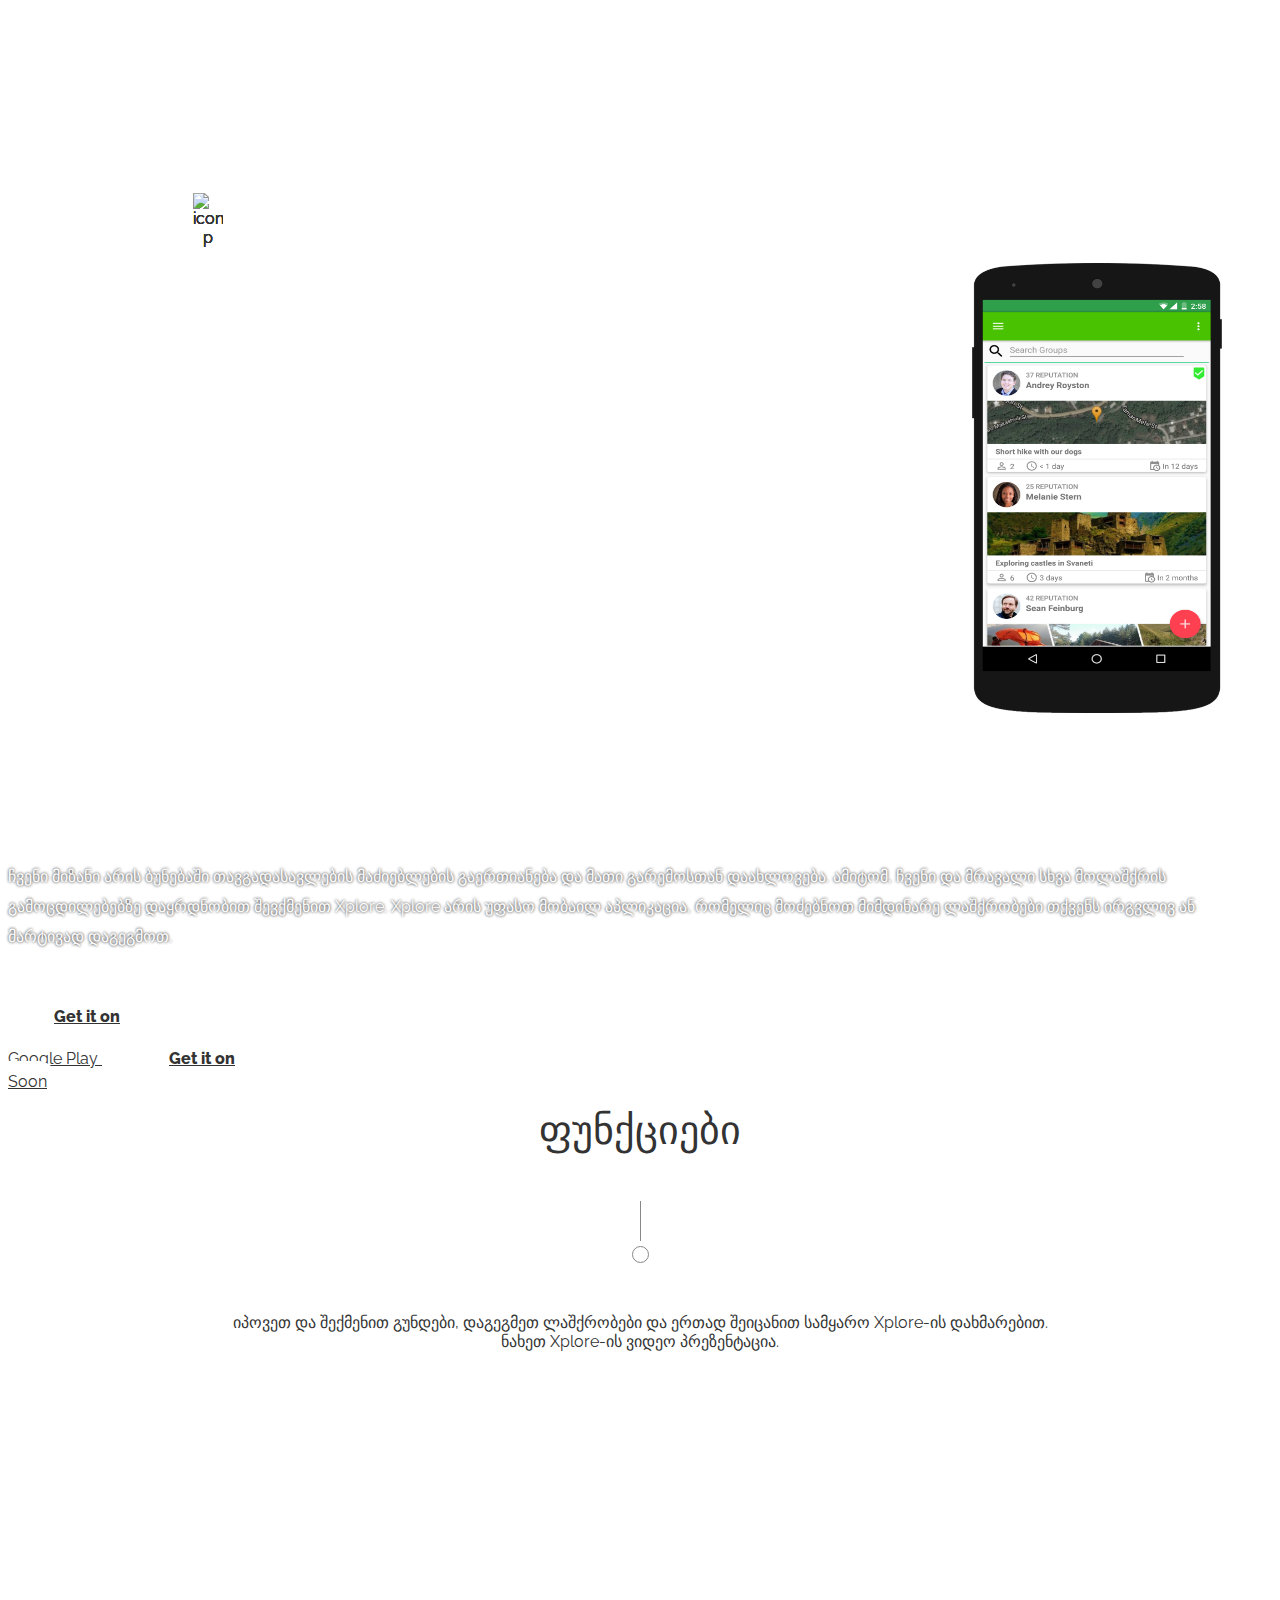
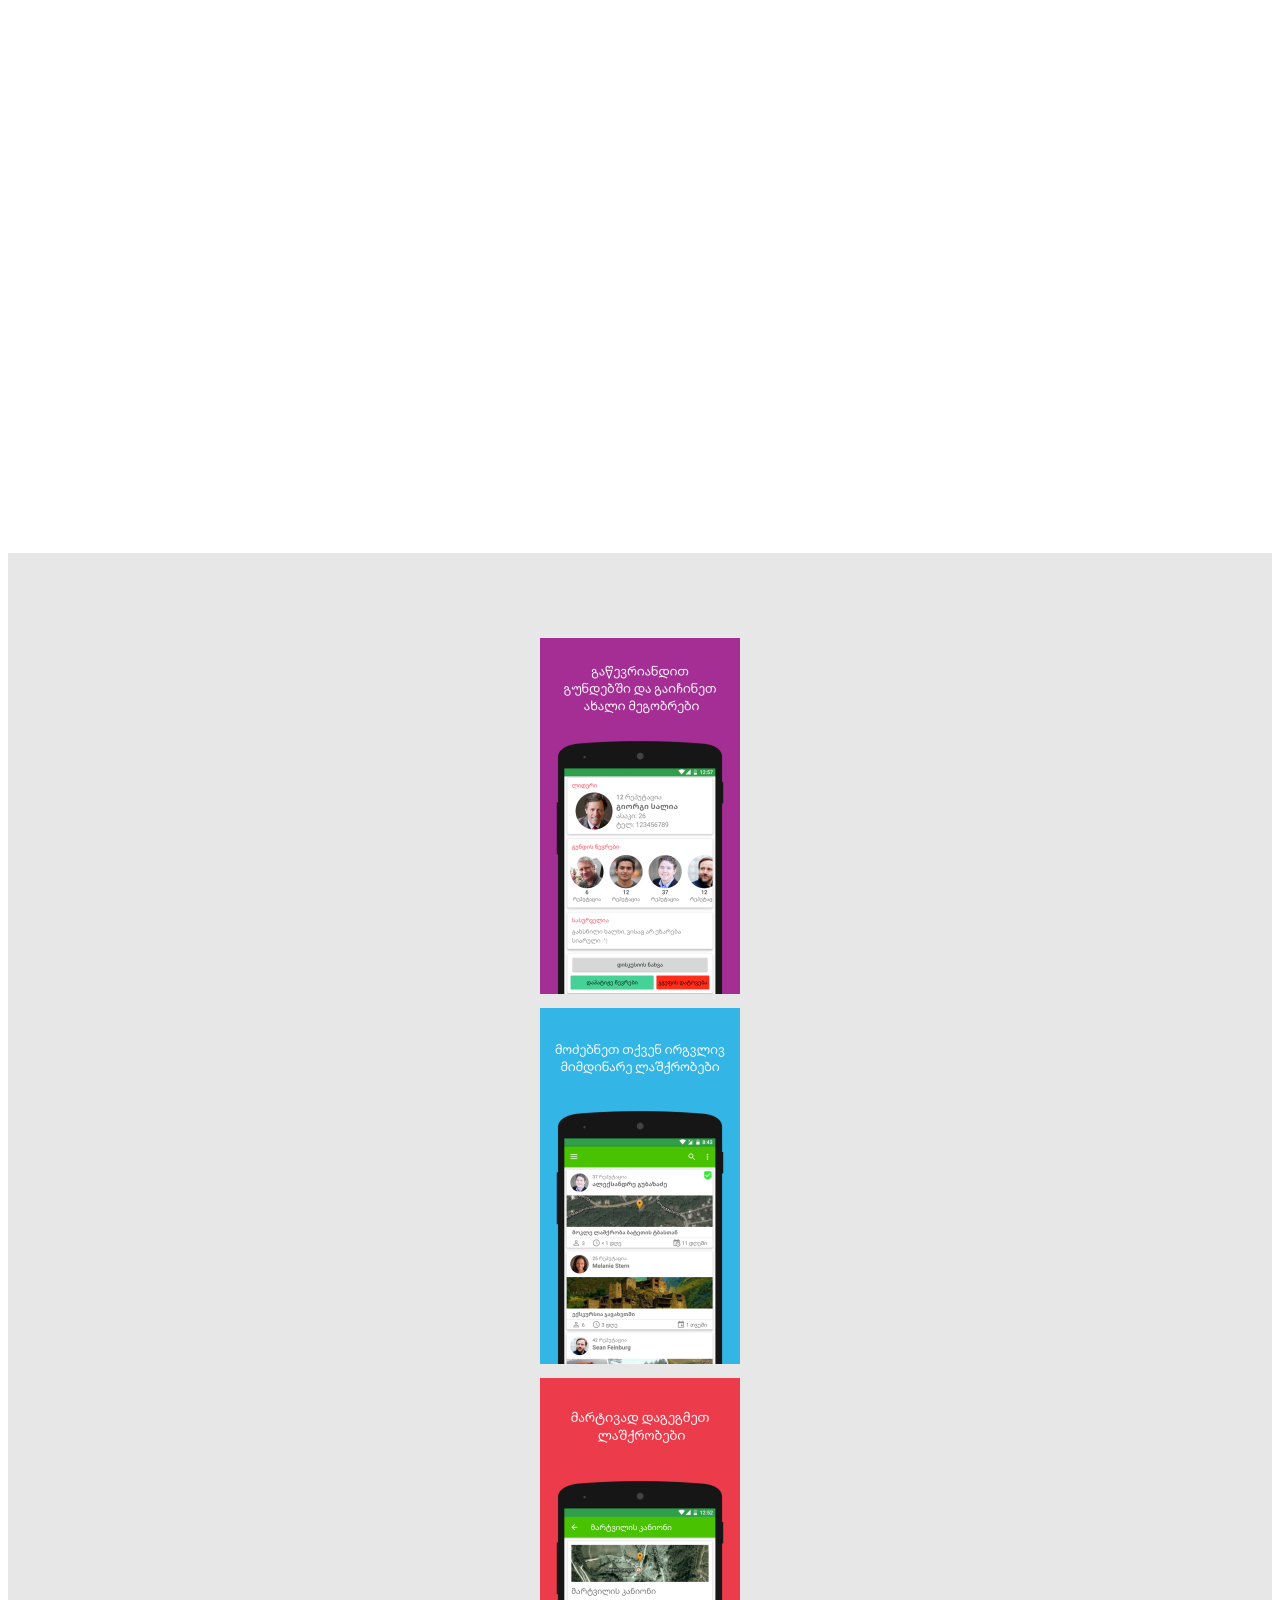
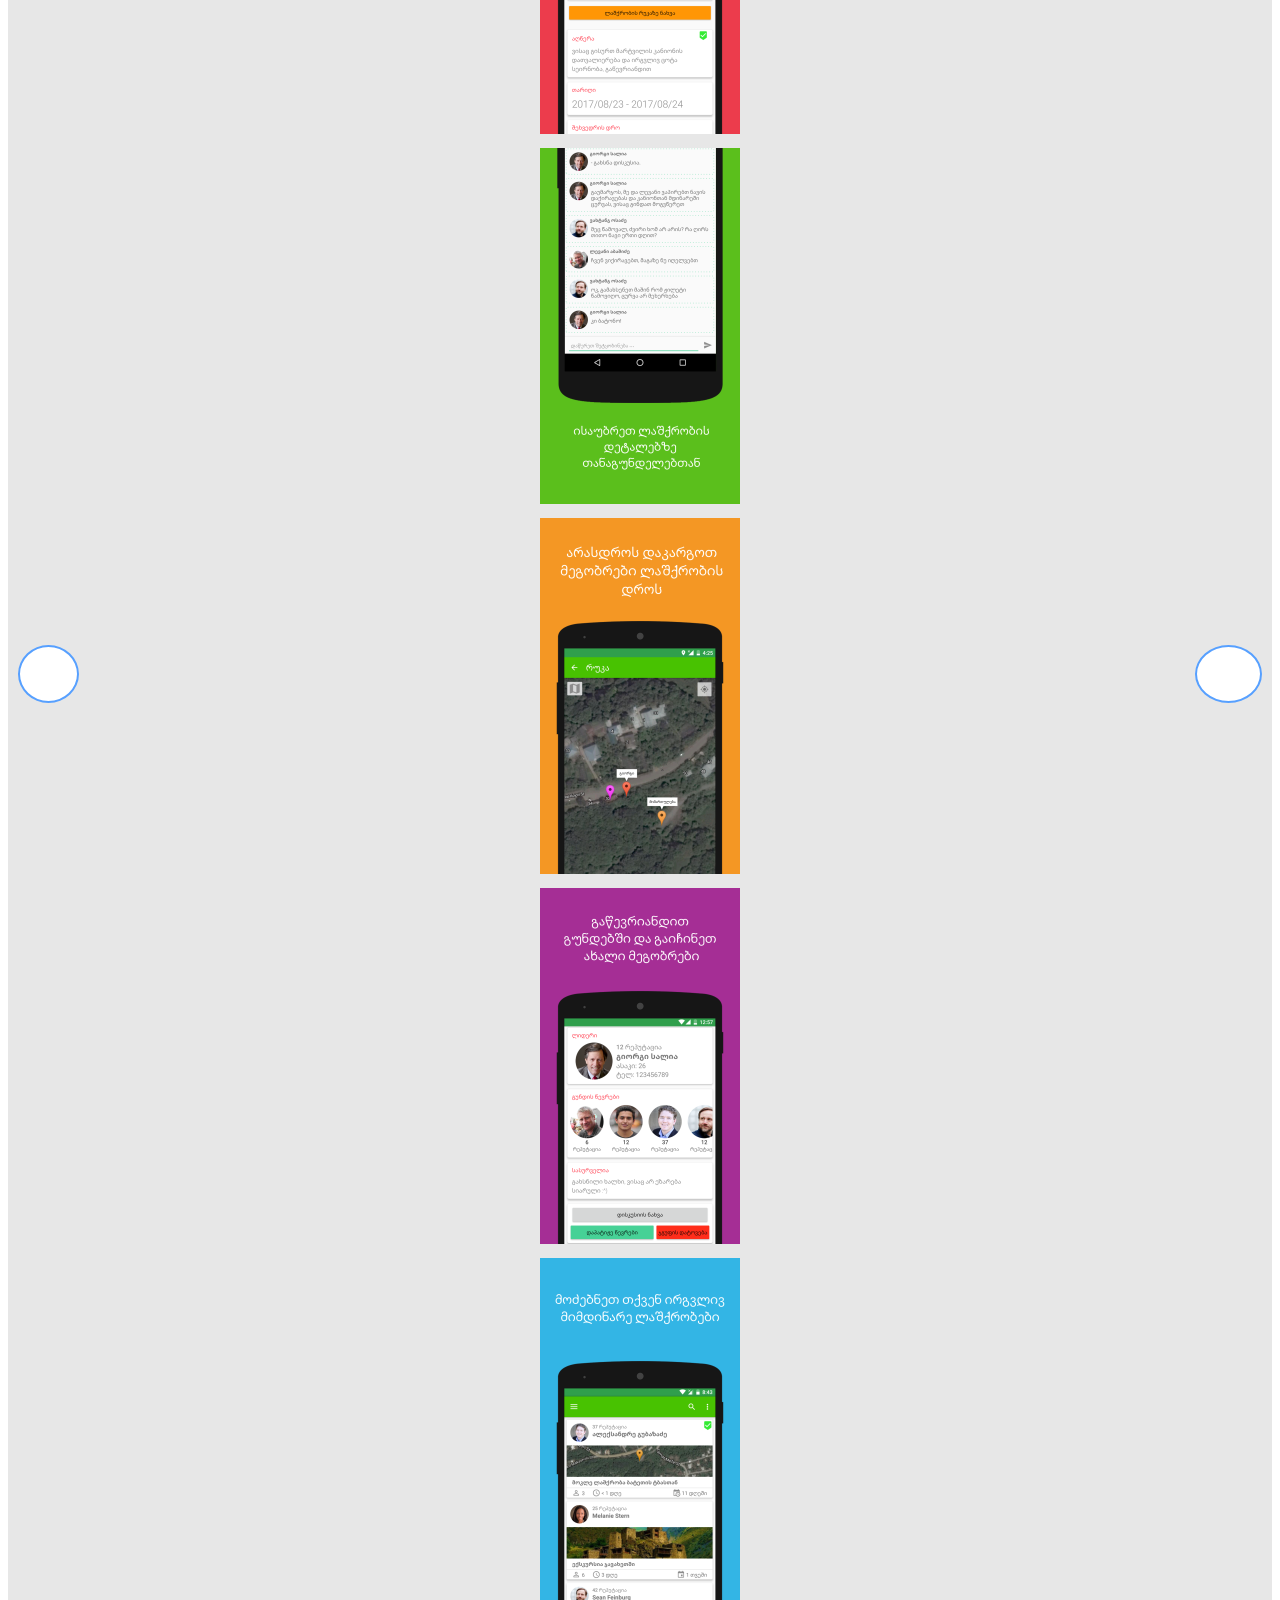
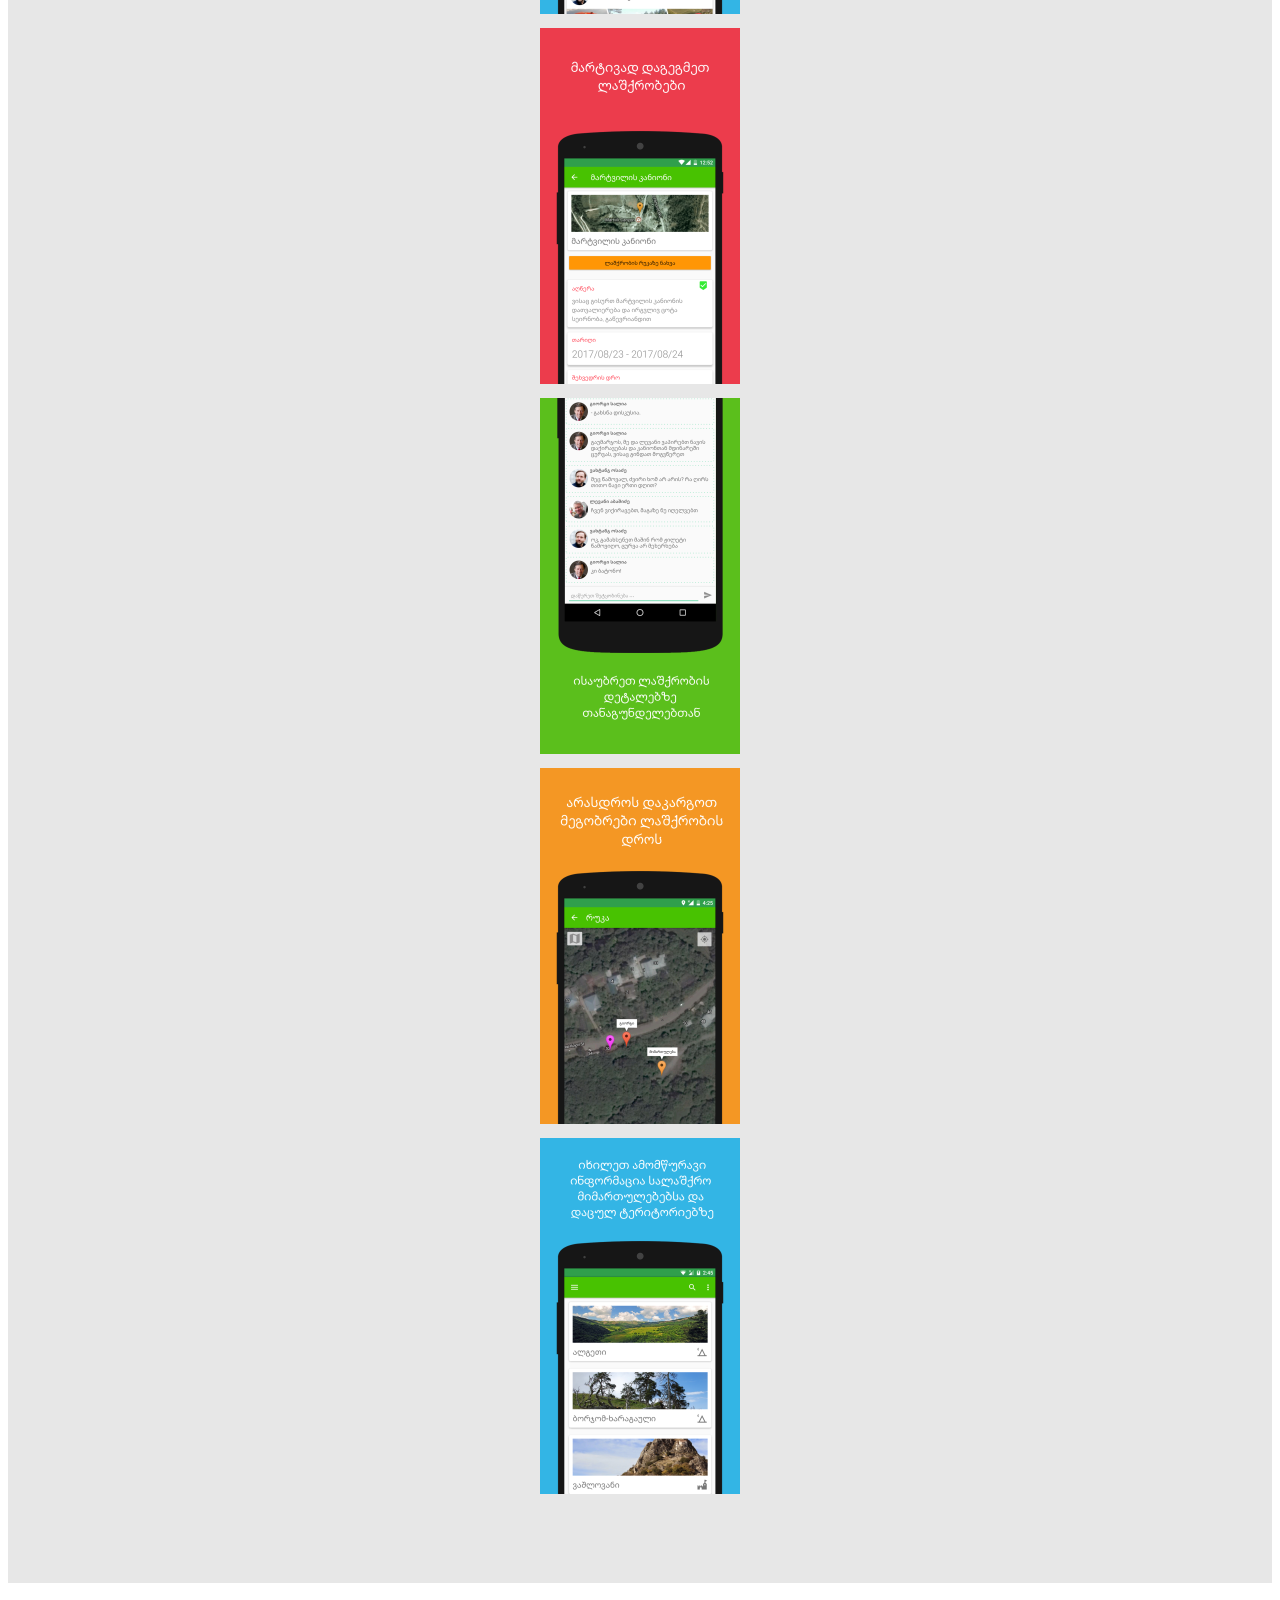
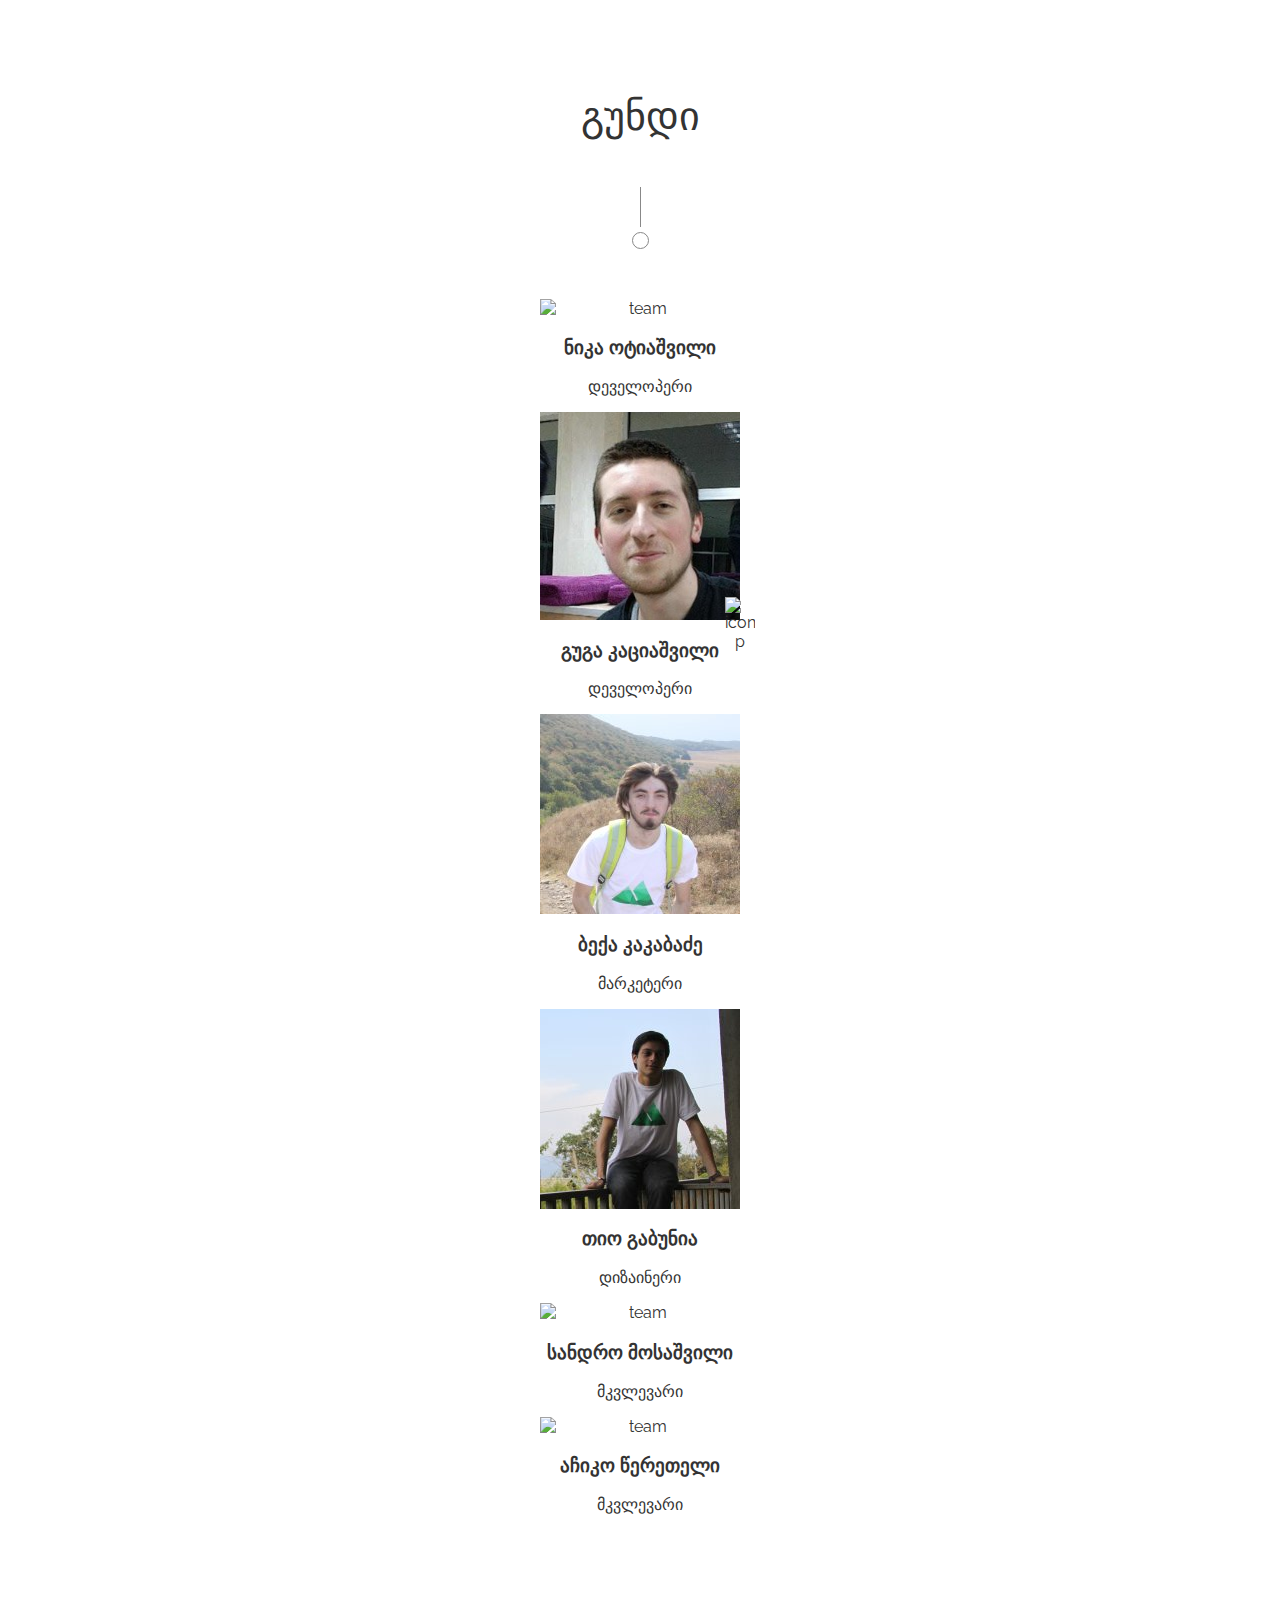
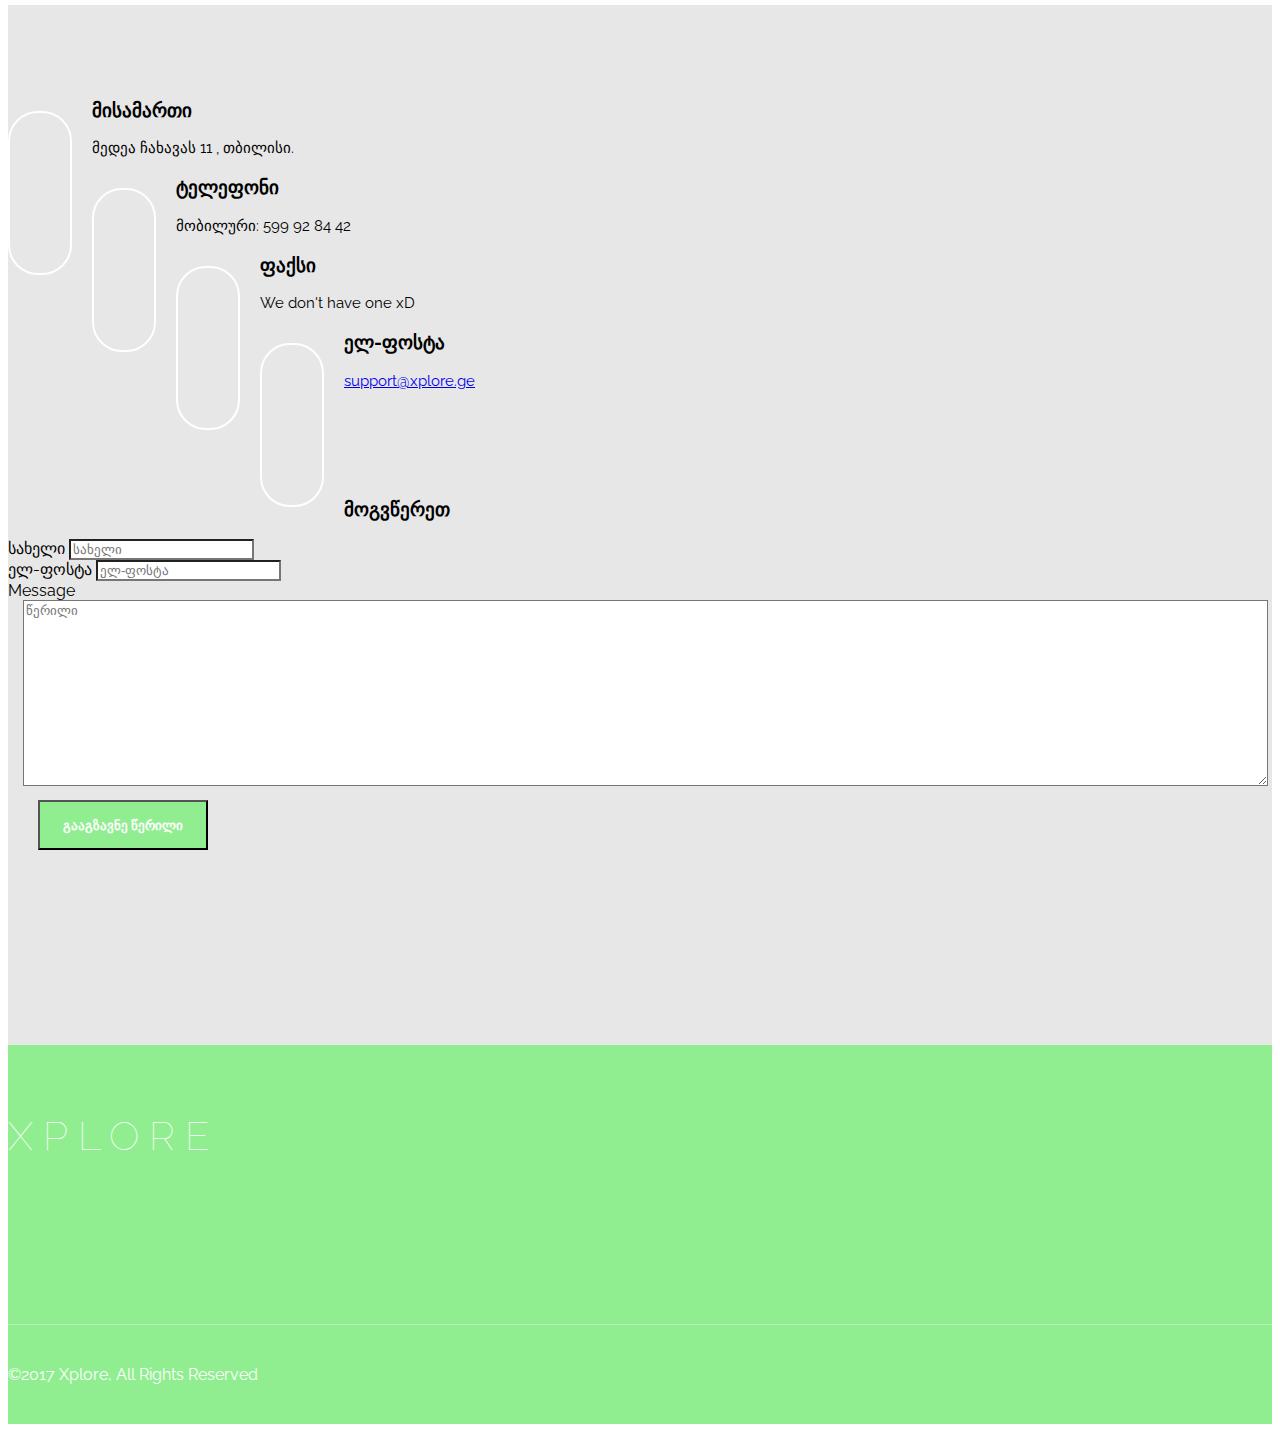
==== index.html @ ec7fdcf7 "basic mail works" ====
<!DOCTYPE html>
<html lang="en">
<head>

    <meta charset="utf-8">
    <meta http-equiv="X-UA-Compatible" content="IE=edge">
    <meta name="viewport" content="width=device-width, initial-scale=1">

    <title>Xplore - Plan Hikes, Find Hikers</title>


    <link rel="stylesheet" href="css/bootstrap.min.css">
    <link rel="stylesheet" href="css/font-awesome.min.css">
    <link rel="stylesheet" href="css/owl.carousel.css">
    <link rel="stylesheet" href="css/owl.theme.css">
    <link rel="stylesheet" href="css/nivo-lightbox/nivo-lightbox.css">
    <link rel="stylesheet" href="css/nivo-lightbox/nivo-lightbox-theme.css">
    <link rel="stylesheet" href="css/animate.css">
    <link rel="stylesheet" href="css/style.css">


    <script src="js/modernizr.custom.js"></script>

</head>

<body>

    <a href="#header" id="back-to-top" class="top"><i class="fa fa-chevron-up"></i></a>
    <!-- HHHHHHHHHHHHHHHHHH        Preloader          HHHHHHHHHHHHHHHH -->
    <!-- <div id="preloader"></div> -->
    <!-- HHHHHHHHHHHHHHHHHH        Header          HHHHHHHHHHHHHHHH -->
    <section id="header" class="header">
        <div class="top-bar">
            <div class="container">
                <div class="navigation" id="navigation-scroll">
                        <div class="row">
                            <div class="col-md-11 col-xs-10">
                                <a href="index.html"><span id="logo"><strong class="strong">X</strong>PLORE</span></a>
                            </div>
                            <div class="col-md-1 col-xs-2">
                                <p class="nav-button">
                                    <button id="trigger-overlay" type="button">
                                    <i class="fa fa-bars"></i>
                                    </button>
                                </p>
                            </div>
                        </div><!-- /.row -->
                    </div><!-- /.navigation -->
                </div><!--/.container-->
            </div><!--/.top-bar-->

        <div class="container">
            <div class="starting">
                <div class="row">
                    <div class="col-md-6">
                      <img src="img/mobile.png" style="height: 450px;
                                                       width:250px;
                                                       float:right;margin-right: 50px;"
                                                        alt="XPLORE" class="wow flipInY animated animated">
                    </div>
                    <div class="col-md-6">
                        <div class="banner-text">
                            <h2 class="animation-box wow bounceIn animated"><strong class="strong">მოლაშქრეების ერთმანეთსა და ბუნებასთან დაკავშირება</h2>
                            <p style="text-shadow: 0 0 3px #000;">
                              ჩვენი მიზანი არის ბუნებაში თავგადასავლების მაძიებლების გაერთიანება და მათი გარემოსთან დაახლოვება. ამიტომ, ჩვენი და მრავალი სხვა მოლაშქრის გამოცდილებებზე დაყრდნობით შევქმენით Xplore.
                              Xplore არის უფასო მობაილ აპლიკაცია, რომელიც მოძებნოთ მიმდინარე ლაშქრობები თქვენს ირგვლივ ან მარტივად დაგეგმოთ.                            </p>
                            <a href="https://play.google.com/store/apps/details?id=com.xplore" class="btn btn-download wow animated fadeInLeft">
                            <i class="fa fa-android pull-left"></i>
                            <strong>Get it on</strong>
                            <br/>Google Play </a>
                            <a href="#" class="btn btn-download wow animated fadeInRight">
                            <i class="fa fa-apple pull-left"></i>
                            <strong>Get it on</strong>
                            <br/>Soon </a>
                        </div> <!-- /.banner-text -->
                    </div>
                </div>
            </div>
            <!-- /.starting -->
        </div>
        <!-- /.container -->
    </section>
    <!-- /#header -->

    <!-- HHHHHHHHHHHHHHHHHH        Video          HHHHHHHHHHHHHHHH -->
    <div id="video" class="wrapper">
        <div class="container">
            <h2 class="animation-box wow bounceIn animated">ფუნქციები</h2>
            <div class="virticle-line"></div>
            <div class="circle"></div>
            <p>
              იპოვეთ და შექმენით გუნდები, დაგეგმეთ ლაშქრობები და ერთად შეიცანით სამყარო Xplore-ის დახმარებით. <br/>
              ნახეთ Xplore-ის ვიდეო პრეზენტაცია.
            </p>
            <div style="position:relative;height:0;padding-bottom:56.25%">
              <iframe src="https://www.youtube.com/embed/X6eBVv6Cx3M?ecver=2"
                width="640"
                height="360"
                frameborder="0"
                style="position:absolute;width:100%;height:100%;left:0" allowfullscreen>
              </iframe>
            </div>
            <!-- <img src="img/feature.png" alt="feature" class="video img-responsive animation-box wow animated bounceInDown"> -->

        </div> <!-- /.container -->
    </div> <!-- /#video -->

    <!-- HHHHHHHHHHHHHHHHHH      Screenshots    HHHHHHHHHHHHHHHH -->

    <section id="gallery" class="wrapper">
        <div class="container">
            <h2 class="animation-box wow bounceIn animated"> სლაიდშოუ </h2>
            <div class="virticle-line"></div>
            <div class="circle"></div>
            <div class="row">
                <div class="col-xs-12">
                    <div id="screenshots" class="owl-carousel owl-theme">
                      <a href="img/1.png" class="item wow flipInY animated animated" data-lightbox-gallery="screenshots">
                        <img src="img/1.png" class="img_res wow animated zoomIn" alt="">
                      </a>
                      <a href="img/2.png" class="item wow flipInY animated animated" data-lightbox-gallery="screenshots">
                        <img src="img/2.png" class="img_res wow animated zoomIn" alt="">
                      </a>
                      <a href="img/3.png" class="item wow flipInY animated animated" data-lightbox-gallery="screenshots">
                        <img src="img/3.png" class="img_res wow animated zoomIn" alt="">
                      </a>
                      <a href="img/4.png" class="item wow flipInY animated animated" data-lightbox-gallery="screenshots">
                        <img src="img/4.png" class="img_res wow animated zoomIn" alt="">
                      </a>
                      <a href="img/5.png" class="item wow flipInY animated animated" data-lightbox-gallery="screenshots">
                        <img src="img/5.png" class="img_res wow animated zoomIn" alt="">
                      </a>
                      <a href="img/1.png" class="item wow flipInY animated animated" data-lightbox-gallery="screenshots">
                        <img src="img/1.png" class="img_res wow animated zoomIn" alt="">
                      </a>
                      <a href="img/2.png" class="item wow flipInY animated animated" data-lightbox-gallery="screenshots">
                        <img src="img/2.png" class="img_res wow animated zoomIn" alt="">
                      </a>
                      <a href="img/3.png" class="item wow flipInY animated animated" data-lightbox-gallery="screenshots">
                        <img src="img/3.png" class="img_res wow animated zoomIn" alt="">
                      </a>
                      <a href="img/4.png" class="item wow flipInY animated animated" data-lightbox-gallery="screenshots">
                        <img src="img/4.png" class="img_res wow animated zoomIn" alt="">
                      </a>
                      <a href="img/5.png" class="item wow flipInY animated animated" data-lightbox-gallery="screenshots">
                        <img src="img/5.png" class="img_res wow animated zoomIn" alt="">
                      </a>
                      <a href="img/6.png" class="item wow flipInY animated animated" data-lightbox-gallery="screenshots">
                        <img src="img/6.png" class="img_res wow animated zoomIn" alt="">
                      </a>
                    </div>
                     <div class="customNavigation row">
                      <a class="btn prev gallery-nav wow animated bounceInLeft"><i class="fa fa-chevron-left"></i></a>
                      <a class="btn next gallery-nav wow animated bounceInRight"><i class="fa fa-chevron-right"></i></a>
                    </div>
                </div>
            </div>
        </div>
    </section>


    <!-- HHHHHHHHHHHHHHHHHH      Development Team      HHHHHHHHHHHHHHHH -->
    <div id="team" class="wrapper">
     <div class="container-fluid">
         <h2 class="animation-box wow bounceIn animated">გუნდი</h2>
         <div class="virticle-line"></div>
         <div class="circle"></div>
         <div class="row">
                <!-- Nika -->
                <div class="col-md-2 col-sm-4 col-md-offset-3 wow animated fadeInLeft animated" style="visibility: visible; animation-name: fadeInLeft;">
                    <img src="img/nika.jpg" alt="team">
                    <img src="img/icon-p.png" alt="icon-p" class="icon-p">
                    <h3>ნიკა ოტიაშვილი</h3>
                    <p>დეველოპერი</p>
                </div>
                <!-- Guga -->
                <div class="col-md-2 col-sm-4 animation-box wow bounceIn animated animated" style="visibility: visible; animation-name: bounceIn;">
                    <img src="img/guga.jpg" alt="team">
                    <img src="img/icon-p.png" alt="icon-p" class="icon-p">
                    <h3>გუგა კაციაშვილი</h3>
                    <p>დეველოპერი</p>
                </div>
                <!-- Beka -->
                <div class="col-md-2 col-sm-4 wow animated fadeInRight animated" style="visibility: visible; animation-name: fadeInRight;">
                    <img src="img/beka.jpg" alt="team">
                    <img src="img/icon-p.png" alt="icon-p" class="icon-p">
                    <h3>ბექა კაკაბაძე</h3>
                    <p>მარკეტერი</p>
                </div>
           </div> <!-- end of 1 st row -->
                <!-- Tio -->
           <div class="row centered">
                <div class="col-md-2 col-sm-4 wow animated fadeInRight animated" style="visibility: visible; animation-name: fadeInRight;">
                    <img src="img/tio.jpg" alt="team">
                    <img src="img/icon-p.png" alt="icon-p" class="icon-p">
                    <h3>თიო გაბუნია</h3>
                    <p>დიზაინერი</p>
                </div>
                <!-- Sandro -->
                <div class="col-md-2 col-sm-4 wow animated fadeInRight animated" style="visibility: visible; animation-name: fadeInRight;">
                    <img src="img/sandro.jpg" alt="team">
                    <img src="img/icon-p.png" alt="icon-p" class="icon-p">
                    <h3>სანდრო მოსაშვილი</h3>
                    <p> მკვლევარი</p>
                </div>
                <!-- Achiko -->
                <div class="col-md-2 col-sm-4 wow animated fadeInRight animated" style="visibility: visible; animation-name: fadeInRight;">
                    <img src="img/achiko.jpg" alt="team">
                    <img src="img/icon-p.png" alt="icon-p" class="icon-p">
                    <h3>აჩიკო წერეთელი </h3>
                    <p>მკვლევარი</p>
                </div>
              </div> <!-- end of 2nd row-->
                <!-- end of team memebers -->
            </div>
      </div>
    </div>


    <!-- HHHHHHHHHHHHHHHHHH        Contact Us          HHHHHHHHHHHHHHHH -->
    <section id="contact" class="wrapper">
        <div  class="container">
            <div class="row">
                <div class="col-md-3 contact-item col-sm-6 col-xs-12 wow animated fadeInLeft">
                    <i class="fa fa-map-marker"></i>
                    <h3>მისამართი</h3>
                    <p class="contact">
                      მედეა ჩახავას 11 , თბილისი.
                    </p>
                </div>
                <div class="col-md-3 contact-item col-sm-6 col-xs-12 wow animated fadeInLeft">
                    <i class="fa fa-phone"></i>
                    <h3>ტელეფონი</h3>
                    <p class="contact">
                        მობილური: 599 92 84 42
                    </p>
                </div>
                <div class="col-md-3 contact-item col-sm-6 col-xs-12 wow animated fadeInRight">
                    <i class="fa fa-print"></i>
                    <h3>ფაქსი</h3>
                    <p class="contact">
                        We don't have one xD
                    </p>
                </div>
                <div class="col-md-3 contact-item col-sm-6 col-xs-12 wow animated fadeInRight">
                    <i class="fa fa-envelope"></i>
                    <h3>ელ-ფოსტა</h3>
                    <p class="contact">
                        <a href="mailto:xplore@support.ge">support@xplore.ge</a> <br>
                    </p>
                </div>
            </div> <!-- /.row -->
            <form class="row form wrapper">
                <h3>მოგვწერეთ</h3>
                <div class="col-sm-4 col-xs-12 form-group">
                    <label class="sr-only">სახელი</label>
                    <input name="name" class="form-control" type="text" placeholder="სახელი">
                </div> <!-- /.form-group -->
                <div class="col-sm-4 col-xs-12 form-group">
                    <label class="sr-only">ელ-ფოსტა</label>
                    <input name="email" class="form-control" type="email" placeholder="ელ-ფოსტა">
                </div> <!-- /.form-group -->
                <!-- <div class="col-sm-4 col-xs-12 form-group">
                    <label class="sr-only">Website</label>
                    <input name="website" class="form-control" type="text" placeholder="Your website">
                </div> -->
                <div class="row">
                    <div class="col-md-12 col-xs-12 form-group">
                        <label class="sr-only">Message</label>
                        <textarea class="message form-control" placeholder="წერილი"></textarea>
                    </div> <!-- /.form-group -->
                    <input class="btn btn-sub" onclick="window.open('mailto:xplore@support.ge');" type="submit" value="გააგზავნე წერილი">
                </div>
            </form> <!-- /.row -->
        </div> <!-- /.container -->
    </section> <!-- /#contact -->

    <!-- HHHHHHHHHHHHHHHHHH        Footer          HHHHHHHHHHHHHHHH -->

    <section id="footer" class="wrapper">
        <div class="container text-center">
            <div class="footer-logo">
                <h1 class="text-center animation-box wow bounceIn animated">xplore</h1>
            </div>
            <ul class="social-icons text-center">
                <li class="wow animated fadeInLeft facebook"><a href="#"><i class="fa fa-facebook"></i></a></li>
                <li class="wow animated fadeInRight twitter"><a href="#"><i class="fa fa-twitter"></i></a>
                <li class="wow animated fadeInLeft linkedin"><a href="#"><i class="fa fa-linkedin"></i></a></li>
                <li class="wow animated fadeInRight googleplus"><a href="#"><i class="fa fa-google-plus"></i></a></li>
                <li class="wow animated fadeInLeft github"><a href="#"><i class="fa fa-github"></i></a>
            </ul>

            <div class="copyright">
                <div>©2017 Xplore, All Rights Reserved</div>
            </div>
        </div><!-- container -->
    </section>


    <!-- HHHHHHHHHHHHHHHHHH        Open/Close          HHHHHHHHHHHHHHHH -->
    <div class="overlay overlay-hugeinc">
        <button type="button" class="overlay-close">Close</button>
        <nav>
        <ul>
            <li class="hideit"><a href="#header">მთავარი</a></li>
            <li class="hideit"><a href="#video">ფუნქციები</a></li>
            <li class="hideit"><a href="#team">გუნდი</a></li>
            <li class="hideit"><a href="#contact">კონტაქტი</a></li>
        </ul>
        </nav>
    </div>
    <script src="js/jquery-1.11.2.min.js"></script>
    <script src="js/wow.min.js"></script>
    <script src="js/owl-carousel.js"></script>
    <script src="js/nivo-lightbox.min.js"></script>
    <script src="js/smoothscroll.js"></script>
    <!--<script src="js/jquery.ajaxchimp.min.js"></script>-->
    <script src="js/bootstrap.min.js"></script>
    <script src="js/classie.js"></script>
    <script src="js/script.js"></script>
    <script>
        new WOW().init();
    </script>
    <script>
        $(document).ready(function(){
            $(".hideit").click(function(){
                $(".overlay").hide();
            });
            $("#trigger-overlay").click(function(){
                $(".overlay").show();
            });
        });
    </script>
    <script>
        $(document).ready(function(){

          var kawa = $('.top-bar');
          var back = $('#back-to-top');
          function scroll() {
             if ($(window).scrollTop() > 700) {
                kawa.addClass('fixed');
                back.addClass('show-top');

             } else {
                kawa.removeClass('fixed');
                back.removeClass('show-top');
             }
          }

          document.onscroll = scroll;
        });
    </script>
    <!--HHHHHHHHHHHH        Smooth Scrooling     HHHHHHHHHHHHHHHH-->
    <script>
        $(function() {
          $('a[href*=#]:not([href=#])').click(function() {
            if (location.pathname.replace(/^\//,'') == this.pathname.replace(/^\//,'') && location.hostname == this.hostname) {
              var target = $(this.hash);
              target = target.length ? target : $('[name=' + this.hash.slice(1) +']');
              if (target.length) {
                $('html,body').animate({
                  scrollTop: target.offset().top
                }, 1000);
                return false;
              }
            }
          });
        });
    </script>
</body>
</html>
---- css/style.css ----
/*HHHHHHHHHHHHHHHHHHHHHHHHHHHHHHHHHHHHHHH
HH				Imports
HHHHHHHHHHHHHHHHHHHHHHHHHHHHHHHHHHHHHHH*/
@import url(https://fonts.googleapis.com/css?family=Raleway:400,100,300,500,700);


/*HHHHHHHHHHHHHHHHHHHHHHHHHHHHHHHHHHHHHHH
HH				Global
HHHHHHHHHHHHHHHHHHHHHHHHHHHHHHHHHHHHHHH*/
body{
	font-family: Raleway;
    position: relative;
}
.top{
    display: none;
    background: rgb(81, 255, 182);
    color: #fff;
    padding: 5px 10px;
    font-size: 22px;
    position: fixed;
    bottom: 45px;
    right: 35px;
}
.show-top{
    display: block;
    z-index: 99;
    transition: 2s;
}
.top:hover{
    background: rgb(87, 160, 255);
}
h1{
	font-weight: 100;
	font-size: 40px;
	text-transform: uppercase;
	color: #fff;
	letter-spacing: 10px;
}
 h2{
	font-weight: 100;
	font-size: 40px;
	text-transform: uppercase;
	color: #fff;
}
ul{
    list-style: none;
}
#trigger-overlay:hover, a:focus, a:hover {
	color: inherit;
	text-decoration: none;
    transition: .8s;
}
p{
	font-size: 16px;
}
.wrapper{
	padding: 75px 0px;
}

.virticle-line{
    height: 40px;
    width: 1px;
    background: #888;
    margin: 15px auto 5px;
}
.circle{
    height: 15px;
    width: 15px;
    border: 1px solid #888;
    border-radius: 100%;
    margin: 0px auto 50px;
}

/*HHHHHHHHHHHHHHHHHHHHHHHHHHHHHHHH
HH 		Overlay style
HHHHHHHHHHHHHHHHHHHHHHHHHHHHHHHH*/
.overlay {
	position: fixed;
	width: 100%;
	height: 100%;
	top: 0;
	left: 0;
    z-index: 9999;
	background: linear-gradient(50deg, rgb(81, 255, 182), rgb(0, 128, 1));
}
.overlay .overlay-close {
    width: 50px;
    height: 50px;
    position: absolute;
    right: 110px;
    top: 85px;
	overflow: hidden;
	border: none;
	background: url(../img/cross.png) no-repeat center center;
	text-indent: 200%;
	color: transparent;
	outline: none;
	z-index: 100;
}
.overlay nav {
	text-align: center;
	position: relative;
	top: 50%;
	height: 60%;
	font-size: 54px;
	-webkit-transform: translateY(-50%);
	transform: translateY(-50%);
}
.overlay ul {
	list-style: none;
	padding: 0;
	margin: 0 auto;
	display: inline-block;
	height: 100%;
	position: relative;
}
.overlay ul li {
	display: block;
	height: 20%;
	height: calc(100% / 5);
	min-height: 54px;
}
.overlay ul li a {
	font-weight: 300;
	display: block;
	color: #fff;
	-webkit-transition: color 0.2s;
	transition: color 0.2s;
}
.overlay ul li a:hover,
.overlay ul li a:focus {
	color: #e3fcb1;
}
.overlay-hugeinc {
	opacity: 0;
	visibility: hidden;
	-webkit-transition: opacity 0.5s, visibility 0s 0.5s;
	transition: opacity 0.5s, visibility 0s 0.5s;
}
.overlay-hugeinc.open {
	opacity: 1;
	visibility: visible;
	-webkit-transition: opacity 0.5s;
	transition: opacity 0.5s;
}
.overlay-hugeinc nav {
	-webkit-perspective: 1200px;
	perspective: 1200px;
}
.overlay-hugeinc nav ul {
	opacity: 0.4;
	-webkit-transform: translateY(-25%) rotateX(35deg);
	transform: translateY(-25%) rotateX(35deg);
	-webkit-transition: -webkit-transform 0.5s, opacity 0.5s;
	transition: transform 0.5s, opacity 0.5s;
}
.overlay-hugeinc.open nav ul {
	opacity: 1;
	-webkit-transform: rotateX(0deg);
	transform: rotateX(0deg);
}
.overlay-hugeinc.close nav ul {
	-webkit-transform: translateY(25%) rotateX(-35deg);
	transform: translateY(25%) rotateX(-35deg);
}

/*HHHHHHHHHHHHHHHHHHHHHHHHHHHHHHHHHHHHHHH
HH              Preloader
HHHHHHHHHHHHHHHHHHHHHHHHHHHHHHHHHHHHHHH*/
#preloader {
    position:fixed;
    left:0;
    top:0;
    z-index:99999999999;
    width:100%;
    height:100%;
    overflow:visible;
    background: #fff url('../img/Intersection.gif') no-repeat center center;
    background-size: 100px 100px;
    }

/*HHHHHHHHHHHHHHHHHHHHHHHHHHHHHHHHHHHHHHH
HH				Header
HHHHHHHHHHHHHHHHHHHHHHHHHHHHHHHHHHHHHHH*/
.header{
	height: 100vh;
	background: url('../img/bg_xplore.png');
	background-size: cover;
  padding: 45px 0px;
}
#logo {
	font-size: 80px;
	letter-spacing: 10px;
	font-weight: 100;
	color: white;
	display: inline-block;
	padding: 0px;
    float: left;
}
a#logo:hover{
	text-decoration: none;
}
.strong{
	font-weight: 400;
}
.header img{
	width: 100%;
}
.top-bar{
    width: 100%;
}
.fixed {
    background: lightgreen;
    top: 0;
    z-index: 99;
    transition: 1s;
}
.fixed #logo{
    font-size: 60px;
}
.fixed .nav-button{
    margin: 15px 0px;
}
.nav-button{
	max-width: 600px;
	margin: 35px 0px;
}
.nav-button button{
	border: none;
	outline: none;
	display: inline-block;
	color: #fff;
	border-radius: 0px;
	cursor: pointer;
	background-color: transparent;
	float: right;
	font-size: 42px;
	/*border: 1px solid white;*/
	padding: 0px 12px;
}
.nav-button button:hover{
	color: rgb(87, 160, 255);
	background-color: white;
}
.navbar-white {
      background-color: #fff !important;
      transition: background 0.5s ease-out;
      box-shadow: 0px 0px 10px #39c;
}
.starting img{
	margin-top: 110px;
}
.banner-text{
    margin-top: 100px;
}
.starting p{
	padding: 20px 0px;
	color: #fff;
	line-height: 30px;
}
.btn.btn-download {
    padding: 10px;
    background: white;
    border-radius: 50px;
    width: 180px;
    text-align: left;
    color: #333333;
    border: 1px solid white;
    margin-right: 10px;
}
.btn.btn-download:hover{
    color: #fff;
    background-color: transparent;
}

.btn.btn-download i {
    width: 20px;
    font-size: 36px;
    margin-left: 10px;
    margin-right: 25px;
}

.btn.btn-download strong {
    font-weight: 800;
}
/*HHHHHHHHHHHHHHHHHHHHHHHHHHHHHHHHHHHHHHH
HH              Video
HHHHHHHHHHHHHHHHHHHHHHHHHHHHHHHHHHHHHHH*/
#video{
    text-align: center;
    color: #333;
}
#video h2{
    color: #333;
}
#video p{
    margin-top: 40px;
}
.video{
    margin: 0 auto;
}
/*HHHHHHHHHHHHHHHHHHHHHHHHHHHHHHHHHHHHHHH
HH              Bigfeature
HHHHHHHHHHHHHHHHHHHHHHHHHHHHHHHHHHHHHHH*/
#bigfeatures li i{
    color: #999;
    font-size: 24px;
    text-align: center;
    height: 50px;
    width: 50px;
    border: 1px solid #999;
    border-radius: 100%;
    padding-top: 12px;
}
.item-list-right li {
    padding:0 70px 20px 0;
    position:relative;
    text-align:right;
}
.item-list-right li i {
    font-size:32px;
    position:absolute;
    right:0;
    top:0;
}
.item-list-left li {
    padding:0 0px 20px 60px;
    position:relative;
    text-align:left;
}
.item-list-left li i {
    font-size:32px;
    position:absolute;
    left:0;
    top:0;
}
.item-list-right h3,.item-list-left h3 {
    margin:0 0 25px 0;
    font-weight:300;
}
.item-list-left.item-list-big li {
    padding:0 0px 20px 70px;
}
.item-list-big li i {
    font-size:48px;
}
.item-list-right li:last-child,.item-list-left li:last-child {
    padding-bottom:0;
}
#bigfeatures .screen {
    width: 400px;
    max-width:110%;
    height:auto;
}
#bigfeatures i {
    color:#41A1E1;
}
@media (max-width:1200px) and (min-width:767px) {
    #bigfeatures i {
        display:none;
    }
    .item-list-right.item-list-big li,.item-list-left.item-list-big li {
        padding:0 0px 40px 0px;
    }
}
@media (max-width:992px) and (min-width:767px) {
    .item-list-right.item-list-big li,.item-list-left.item-list-big li {
        font-size:14px;
    }
    .item-list-right h3,.item-list-left h3 {
        font-size:22px;
    }
    .item-list-right li:last-child,.item-list-left li:last-child {
        padding-bottom:0;
    }
}
@media all and (max-width:767px) {
    .item-list-right li i {
        right:auto;
        left:0;
    }
    .item-list-left li:last-child {
        margin-bottom:60px;
    }
}
.animation-box {
    display:inline-block;
    position:relative;
}
@-webkit-keyframes highlight-left {
    0% {
        opacity:0;
        top:100%;
        -webkit-transform:scale(0);
    }
    70% {
        opacity:1;
        -webkit-transform:scale(1);
    }
    100% {
        opacity:0;
        top:0;
        -webkit-transform:scale(0);
    }
}
@keyframes highlight-left {
    0% {
        opacity:0;
        top:100%;
        transform:scale(0);
    }
    70% {
        opacity:1;
        transform:scale(1);
    }
    100% {
        opacity:0;
        top:0;
        transform:scale(0);
    }
}
.highlight-left {
    position:absolute;
    animation:highlight-left 2s ease-in 0s infinite;
    -webkit-animation:highlight-left 2s ease-in 0s infinite;
    left:-5px;
    margin-top:-100px;
}
@-webkit-keyframes highlight-right {
    0% {
        opacity:0;
        top:0;
        -webkit-transform:scale(0)
    }
    70% {
        opacity:1;
        -webkit-transform:scale(1)
    }
    100% {
        opacity:0;
        top:100%;
        -webkit-transform:scale(0)
    }
}
@keyframes highlight-right {
    0% {
        opacity:0;
        top:0;
        transform:scale(0)
    }
    70% {
        opacity:1;
        transform:scale(1)
    }
    100% {
        opacity:0;
        top:100%;
        transform:scale(0)
    }
}
.highlight-right {
    position:absolute;
    animation:highlight-right 2s ease-in 0s infinite;
    -webkit-animation:highlight-right 2s ease-in 0s infinite;
    right:-5px;
    margin-top: -100px;
}

/*HHHHHHHHHHHHHHHHHHHHHHHHHHHHHHHHHHHHHHHHHHHHHHHH
HH              Speciality
HHHHHHHHHHHHHHHHHHHHHHHHHHHHHHHHHHHHHHHHHHHHHHHH*/
#speciality{
    background: #eee;
    text-align: center;
    color: #333;
}
#speciality h2{
    color: #333;
}
#speciality h3{
    text-transform: uppercase;
}
.special-icon{
    color: #888;
    border: 1px solid #888;
    border-radius: 100%;
    width: 50px;
    height: 50px;
    padding-top: 15px;
    display: inline-block;
    margin: 15px 0px;
}
#speciality .container .row .col-sm-4:nth-child(2){
    border-right: 1px solid #888;
    border-left: 1px solid #888;

}
/*HHHHHHHHHHHHHHHHHHHHHHHHHHHHHHHHHHHHHHHHHHHHHHHH
HH              Features
HHHHHHHHHHHHHHHHHHHHHHHHHHHHHHHHHHHHHHHHHHHHHHHH*/
.features-list{
    margin: 20px 10px;
}
.features-list-left{
    text-align: right;
    margin: 20px 10px;
}
.features-list ul.right li{
    padding: 10px 0px;
}
.features-list-left ul.left li{
    padding: 10px 0px;
    text-align: right;
}
.features-list ul.right{
    padding: 40px;
    margin-left: -40px;
}
.features-list-left ul.left{
    padding: 40px;
    margin-right: -40px;
}
.left-img{
    margin-right: -15px;
}
.right-img{
    margin-left: -15px;
}
/*HHHHHHHHHHHHHHHHHHHHHHHHHHHHHHHHHHHHHHHHHHHHHHHH
HH              Screenshots
HHHHHHHHHHHHHHHHHHHHHHHHHHHHHHHHHHHHHHHHHHHHHHHH*/
#gallery{
    background: #e7e7e7;
}
#gallery h2{
    display: none;
}
#gallery {
    position: relative;
}
#gallery .virticle-line, #gallery .circle{
    display: none;
}
#screenshots .item {
    padding:0px 0px;
    margin:10px;
    color:#FFF;
    -webkit-border-radius:3px;
    -moz-border-radius:3px;
    border-radius:3px;
    text-align:center;
    display:block;
}
.img_res{
    max-width: 200px;
}
.customNavigation {
    text-align:center;
}

.customNavigation a {
    -webkit-user-select:none;
    -khtml-user-select:none;
    -moz-user-select:none;
    -ms-user-select:none;
    user-select:none;
    -webkit-tap-highlight-color:rgba(0,0,0,0);
}
.gallery-nav {
    width: 42px;
    height: 42px;
    background: #fff;
    font-size: 28px;
    line-height: 0;
    border: 2px solid;
    border-radius: 100%;
    color: rgb(87, 160, 255);
    padding: 6px 9px;
}
.gallery-nav:hover,.gallery-nav:focus,.gallery-nav:active {
    color:#fff;
    background: rgb(87, 160, 255);
    border-color: rgb(87, 160, 255);
}
.customNavigation{
    top: 40%;
    position: absolute;
    display: block;
    width: 100%;
}
a.prev{
	float: left;
    margin-left: 10px;
    padding-left: 6px;
}
a.next{
	float: right;
    margin-right: 10px;
    padding-left: 12px;
}


/*HHHHHHHHHHHHHHHHHHHHHHHHHHHHHHHHHHHHHHHHHHHHHHHH
HH              Development Team
HHHHHHHHHHHHHHHHHHHHHHHHHHHHHHHHHHHHHHHHHHHHHHHH*/
#team{
    text-align: center;
    color: #333;
}
#team h2{
    color: #333;
}
#team img{
    width: 200px;
    margin-bottom: 20px;
    position: relative;
    display: block;
    margin: 0px auto;
}
.img-hover{
    display: none;
    width: 200px;
    height: 213px;
    position: absolute;
    margin: 0px auto;
}
#team .icon-m{
    position: absolute;
    width: 30px;
    right: 0px;
    bottom: 0px;
}
#team .icon-p{
    position: absolute;
    width: 30px;
    top: 185px;
    left: 185px;
}
#team .col-md-2:hover .img-hover{
    display: block;
    background: rgba(0, 0, 0, .7);
    top: 0;
    cursor: pointer;
    margin: 0px auto;
}
#team .col-md-2:hover .icon-m{
    display: block;
}
ul.social-icon{
    padding: 0px;
    margin-top: 95px;
}
ul.social-icon li{
    display: inline-block;
    margin: 5px;
}
ul.social-icon i {
    color:#333;
    background: #fff;
    border-radius:100%;
    display:block;
    width: 30px;
    height: 30px;
    padding: 8px;
}
ul.social-icon li a {
    display:block;
}
.social-icon ul li a i{
    color: white;
    border-color: white;
}
/*HHHHHHHHHHHHHHHHHHHHHHHHHHHHHHHHHHHHHHHHHHHHHH
HH 				Testimonial
HHHHHHHHHHHHHHHHHHHHHHHHHHHHHHHHHHHHHHHHHHHHHHH*/
#testimonial{
	background: linear-gradient(50deg, rgb(81, 255, 182), rgb(87, 160, 255));
    color: white;
    padding: 100px 0px;
    /*position: relative;*/
}
#testimonial h3{
    color: white;
}
#testimonial hr{
    border-color: white;
}
/*.item .test-img{
    width: 100px;
}*/
.owl-theme .owl-controls .owl-page span {
    border: 1px solid white;
    border-radius: 100%;
    height: 100px;
    width: 100px;
    border: 1px;
    padding: 0px;
    margin: 0px;
    background-color: #eee;
}
.owl-theme .owl-controls .owl-page{
    border-radius: 100%;
    border: 2px solid #fff;
    margin: 10px;
   /* position: absolute;
    top: -25px;*/
}
.owl-theme .owl-controls .owl-page span:hover{
    background-color: transparent;
}
.owl-theme .owl-controls .active span{
    background-color: transparent;
}
.owl-theme .owl-controls .owl-page:nth-child(1) {
    background: url(../img/test1.png) center ;
    background-size: 100px 100px;
}
.owl-theme .owl-controls .owl-page:nth-child(2) {
    background: url(../img/test2.png) center;
    background-size: 100px 100px;
}
.owl-theme .owl-controls .owl-page:nth-child(3) {
    background: url(../img/test3.png) center;
    background-size: 100px 100px;
}

/*HHHHHHHHHHHHHHHHHHHHHHHHHHHHHHHHHHHHHHHHHHHHHHHH
HH              Pricing table
HHHHHHHHHHHHHHHHHHHHHHHHHHHHHHHHHHHHHHHHHHHHHHHH*/

#pricing{
    position: relative;
    height: 100%;
    background: linear-gradient(50deg, rgb(81, 255, 182), rgb(87, 160, 255));
}
ul.pricing-table {
    display:block;
    width:100%;
}
ul.pricing-table:after {
    display:block;
    content:"";
    clear:both;
}
ul.pricing-table>li {
    display:block;
    position:relative;
    z-index:1;
    float:left;
    width:30.66666%;
    background:#fff;
    color:#444;
    margin:0 4% 0 0;
    padding:15px;
    text-align:center;
}
ul.pricing-table>li:last-child {
    margin-right:0;
}

ul.pricing-table .benefits-list{
    padding: 0px;
}
ul.pricing-table .stamp {
    position:absolute;
    right:-20px;
    top:60px;
    height:80px;
    width:80px;
    padding:10px;
    border-radius:50%;
    overflow:hidden;
    font-size:12px;
    background:#fff;
    border:1px solid #eee;
    text-transform:uppercase;
    line-height:1;
    font-weight:bold;
    letter-spacing:0px;
}
ul.pricing-table .stamp i {
    display:block;
    padding:0 0 4px 0;
    font-size:27px;
}
ul.pricing-table h3 {
    display:block;
    padding:30px 5px 30px 5px;
    margin:0;
    border-radius:5px 5px 0 0;
    border-bottom:2px dotted #eee;
    color:#444;
}
ul.pricing-table li.silver h3 {
    background:#eee;
    color:#888;
    border-bottom:2px dotted #eee;
}
ul.pricing-table li.silver .stamp {
    color:#888;
    border:1px solid #888;
}
ul.pricing-table li.gold h3 {
    background:#fff29d;
    color:#a98815;
    border-bottom:2px dotted #fff29d;
}
ul.pricing-table li.gold .stamp {
    color:#a98815;
    border:1px solid #a98815;
    text-align:center;
}
ul.pricing-table span {
    display:block;
    font-size:40px;
    font-weight:bold;
    color:#222;
    padding:30px 0;
    line-height:1.3;
}
ul.pricing-table span small {
    font-size:14px;
    font-weight:normal;
    color:#ccc;
    display:block;
    line-height:1;
}
ul.pricing-table .benefits-list {
    margin:0 0 30px 0;
}
ul.pricing-table .benefits-list li {
    padding:5px 0;
}
ul.pricing-table .benefits-list li.not {
    text-decoration:line-through;
    color:#ddd;
}
ul.pricing-table a.buy {
    display:block;
    padding:15px;
    font-size:28px;
    background:#f2f2f2;
    border-radius:0 0 5px 5px;
    color:#444;
    text-align:center;
}
ul.pricing-table a.buy:hover .ion-ios-cart-outline:before {
    content: "\f3d6";
}
.bg-color-grad {
    background:#00aeff;
    background:-moz-linear-gradient(top,#00aeff 0%,#00e0a4 100%);
    background:-webkit-gradient(linear,left top,left bottom,color-stop(0%,#00aeff),color-stop(100%,#00e0a4));
    background:-webkit-linear-gradient(top,#00aeff 0%,#00e0a4 100%);
    background:-o-linear-gradient(top,#00aeff 0%,#00e0a4 100%);
    background:-ms-linear-gradient(top,#00aeff 0%,#00e0a4 100%);
    background:linear-gradient(to bottom,#00aeff 0%,#00e0a4 100%);
    filter:progid:DXImageTransform.Microsoft.gradient( startColorstr='#00aeff',endColorstr='#00e0a4',GradientType=0 );
}


/*HHHHHHHHHHHHHHHHHHHHHHHHHHHHHHHHHHHHHHHHHHHHHHHH
HH              Contact Us
HHHHHHHHHHHHHHHHHHHHHHHHHHHHHHHHHHHHHHHHHHHHHHHH*/
#contact{
    text-align: left;
    background-color: #e7e7e7;
}
#contact i {
    width: 60px;
    height: 100px;
    border-radius: 30px;
    border: 2px solid #fff;
    color: #fff;
    font-size: 40px;
    display: inline-block;
    margin-right: 20px;
    margin-top: 12px;
    padding: 30px 0;
    text-align: center;
    float: left;
}
.contact-item:hover i{
    background-color: rgb(81, 255, 182);
    transition: .8s;
    border: 2px solid #e7e7e7 !important;
    /*background: linear-gradient(90deg, rgb(81, 255, 182), rgb(87, 160, 255));*/
}
.contact{
    font-size: 15px;
}
.form h3{
    margin-left: 15px;
}
.form .message{
    margin: 0px 15px;
    height: 180px;
    width: 98%;
}
.btn-sub {
    width: 170px;
    height: 50px;
    border-radius: 0px;
    color: white;
    background-color: lightgreen;
    padding: 15px 10px;
    margin: 10px 30px;
    /*border-color: green;*/
    margin-bottom: 45px;
    text-transform: uppercase;
    font-weight: 700;
}
.btn-sub:hover{
    background-color: rgb(81, 255, 182);
    border-color: rgb(81, 255, 182);
    color: white;
    transition: .8s;
}
input[type="username"]:focus, input[type="email"]:focus, input[type="text"]:focus{
    border-color: rgb(81, 255, 182);
    box-shadow: none;
}
input.form-control, .message {
    border-radius: 0px;
}
/*HHHHHHHHHHHHHHHHHHHHHHHHHHHHHHHHHHHHHHHHHHHHHHHH
HH              Footer Section
HHHHHHHHHHHHHHHHHHHHHHHHHHHHHHHHHHHHHHHHHHHHHHHH*/

#footer {
    /*background: linear-gradient(180deg, rgb(0, 190, 111), rgb(87, 160, 255));*/
    background-color: lightgreen;
    color:white;
    padding:40px 0;
}
#footer .credits a {
    color:#fff;
    text-decoration:underline;
}
.credits{
   	padding-bottom: 5px;
}
ul.social-icons{
  padding: 0;
}
ul.social-icons li {
    display:inline-block;
    margin:5px;
    font-size:35px;
}
.copyright {
    margin-top:40px;
    border-top:1px solid rgba(255,255,255,0.31);
    padding-top:40px;
}
ul.social-icons i {
    color:white;
    border-radius:100%;
    display:block;
    width: 50px;
    height: 50px;
    padding: 9px;
}
ul.social-icons li a {
    display:block;
}
.footer-logo h1 {
    color: white;
}
.social-icons ul li a i{
	color: white;
	border-color: white;
}
.facebook a:hover i {
    color:#fff;
    background-color:#3B5998;
}
.twitter a:hover i {
    color:#fff;
    background-color: #2A80BA;
}
.linkedin a:hover i {
    color:#fff;
    background-color:#007bb6;
}
.googleplus a:hover i {
    color:#fff;
    background-color:#dd4b39;
}
.github a:hover i {
    color:#fff;
    background-color: #444;
}
.back-to-top {
    cursor: pointer;
    position: fixed;
    bottom: 20px;
    right: 20px;
    display:none;
    border-radius: 0;
    opacity: 0.75;
}



/*HHHHHHHHHHHHHHHHHHHHHHHHHHHHHHHHHHHHHHHHHHHHHHHH
HH 				Media Quiry
HHHHHHHHHHHHHHHHHHHHHHHHHHHHHHHHHHHHHHHHHHHHHHHH*/


@media screen and (max-height: 30.5em) {
	.overlay nav {
		height: 70%;
		font-size: 34px;
	}
	.overlay ul li {
		min-height: 34px;
	}
}
@media (max-width: 966px){
    .header{
        height: 100%;
    }
    .header img{
        display: none;
    }
    .img-hover{
        left: 0;
        right: 0;
    }
    #gallery h2{
        display: block;
        color: black;
        text-align: center;
    }
    #gallery .virticle-line, #gallery .circle{
        display: block;
    }
    #team .icon-p{
        left: 231px;
    }
    /*#speciality .container .row .col-sm-4:nth-child(2){
        border-right: 2px solid #888;
    }*/
    #contact i{
        color: #9d9d9d;
        border-color: #9d9d9d;
    }
    #contact .col-sm-6:hover i{
        background-color: rgb(81, 255, 182);
        color: #fff;
        border-color: #fff;
    }
    h3{
        font-weight: 500 !important;
    }
    #bigfeatures li i{
        display: none;
    }
    .form .message{
        width: 96%;
    }
}
@media (max-width: 480px){
    h2{
        font-size: 35px;
    }
    .wrapper{
        padding: 35px 0px;
    }
    .header{
		text-align: center;
        padding: 10px 0px;
	}
    .banner-text {
        margin-top: 50px;
    }
    .btn.btn-download{
        margin-right: 5px;
        width: 133px;
        margin-bottom: 30px;
    }
    .btn.btn-download i {
        font-size: 36px;
        margin-right: 16px;
        margin-left: 0px;
    }
	.overlay .overlay-close {
		right: 45px;
	  	top: 30px;
	}
    .nav-button button{
        font-size: 36px;
        margin-top: -20px;
    }
	#logo{
		font-size: 3em;
		margin-top: 10px;
		text-align: left;
	}
	.btn-download{
		margin: 5px 0px;
	}
    ul.pricing-table>li {
        margin: 10px -20px;
        width: 100%;
    }
    #speciality .container .row .col-sm-4:nth-child(2){
        border: 0px;
    }
    .item-list-right.item-list-big li, .item-list-left.item-list-big li{
        padding: 0 0 60px 0;
        margin: 0px;
        text-align: left;
    }
    li.li i {
        display: none;
    }
    #features img{
        display: none;
    }
    .features-list, .features-list-left {
        padding: 10px;
    }
    .features-list ul.right li {
        padding: 10px 5px;
    }
    .features-list-left{
        text-align: left;
    }
    .features-list-left ul.left li {
          padding-bottom: 10px;
          margin-left: -30px;
          text-align: left;
    }
    .features-list ul.right{
        padding: 0px;
        margin: 0px;
    }
    .features-list-left ul.left{
        padding: 0px;
        margin-left: 40px;
    }
    .owl-theme .owl-controls .owl-page span{
        height: 70px;
        width: 70px;
    }
    .owl-theme .owl-controls .owl-page:nth-child(1){
        background-size: 70px 70px;
    }
    .owl-theme .owl-controls .owl-page:nth-child(2){
        background-size: 70px 70px;
    }
    .owl-theme .owl-controls .owl-page:nth-child(3){
        background-size: 70px 70px;
    }
    ul.social-icons li{
        margin: 0px;
    }
    .form .message{
        width: 91%;
    }
}
@media (max-width: 320px){
    .overlay nav ul{
        margin-left: -20px;
    }
    .overlay .overlay-close {
        right: 50px;
    }
}
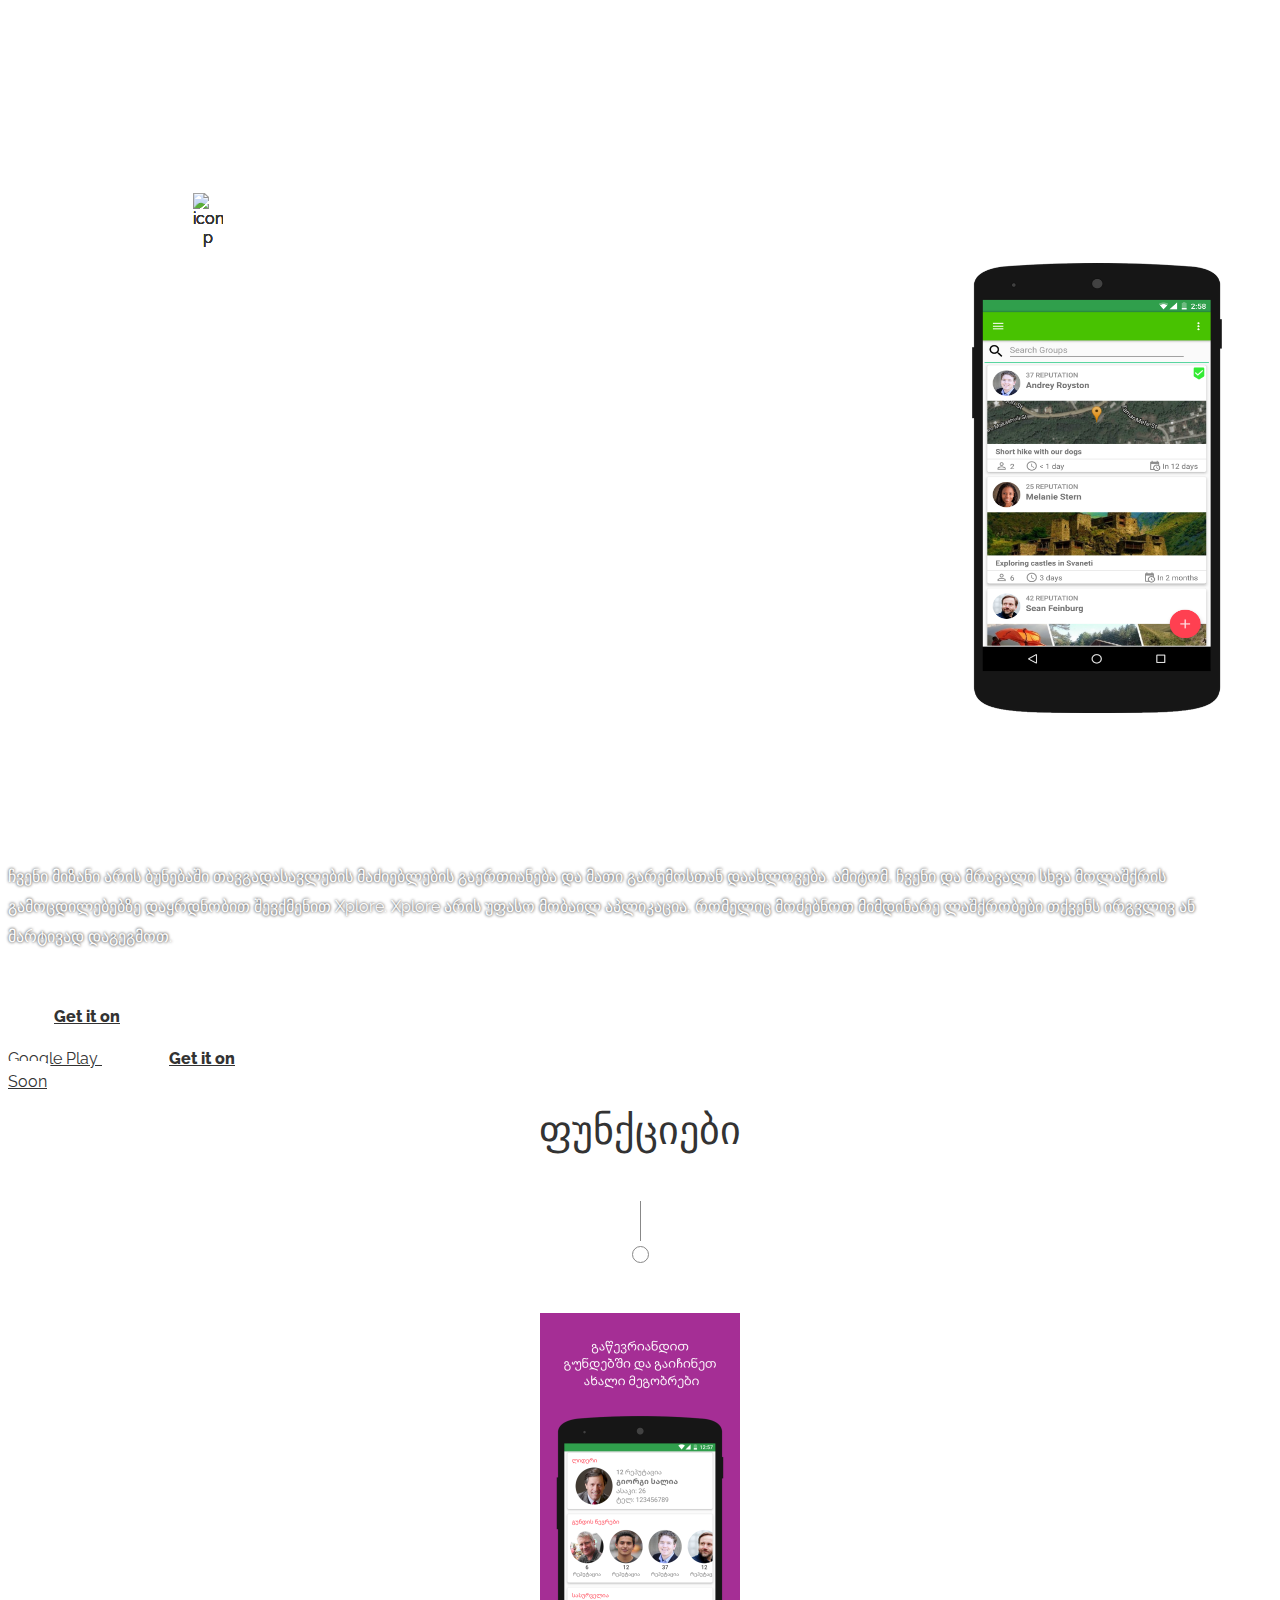
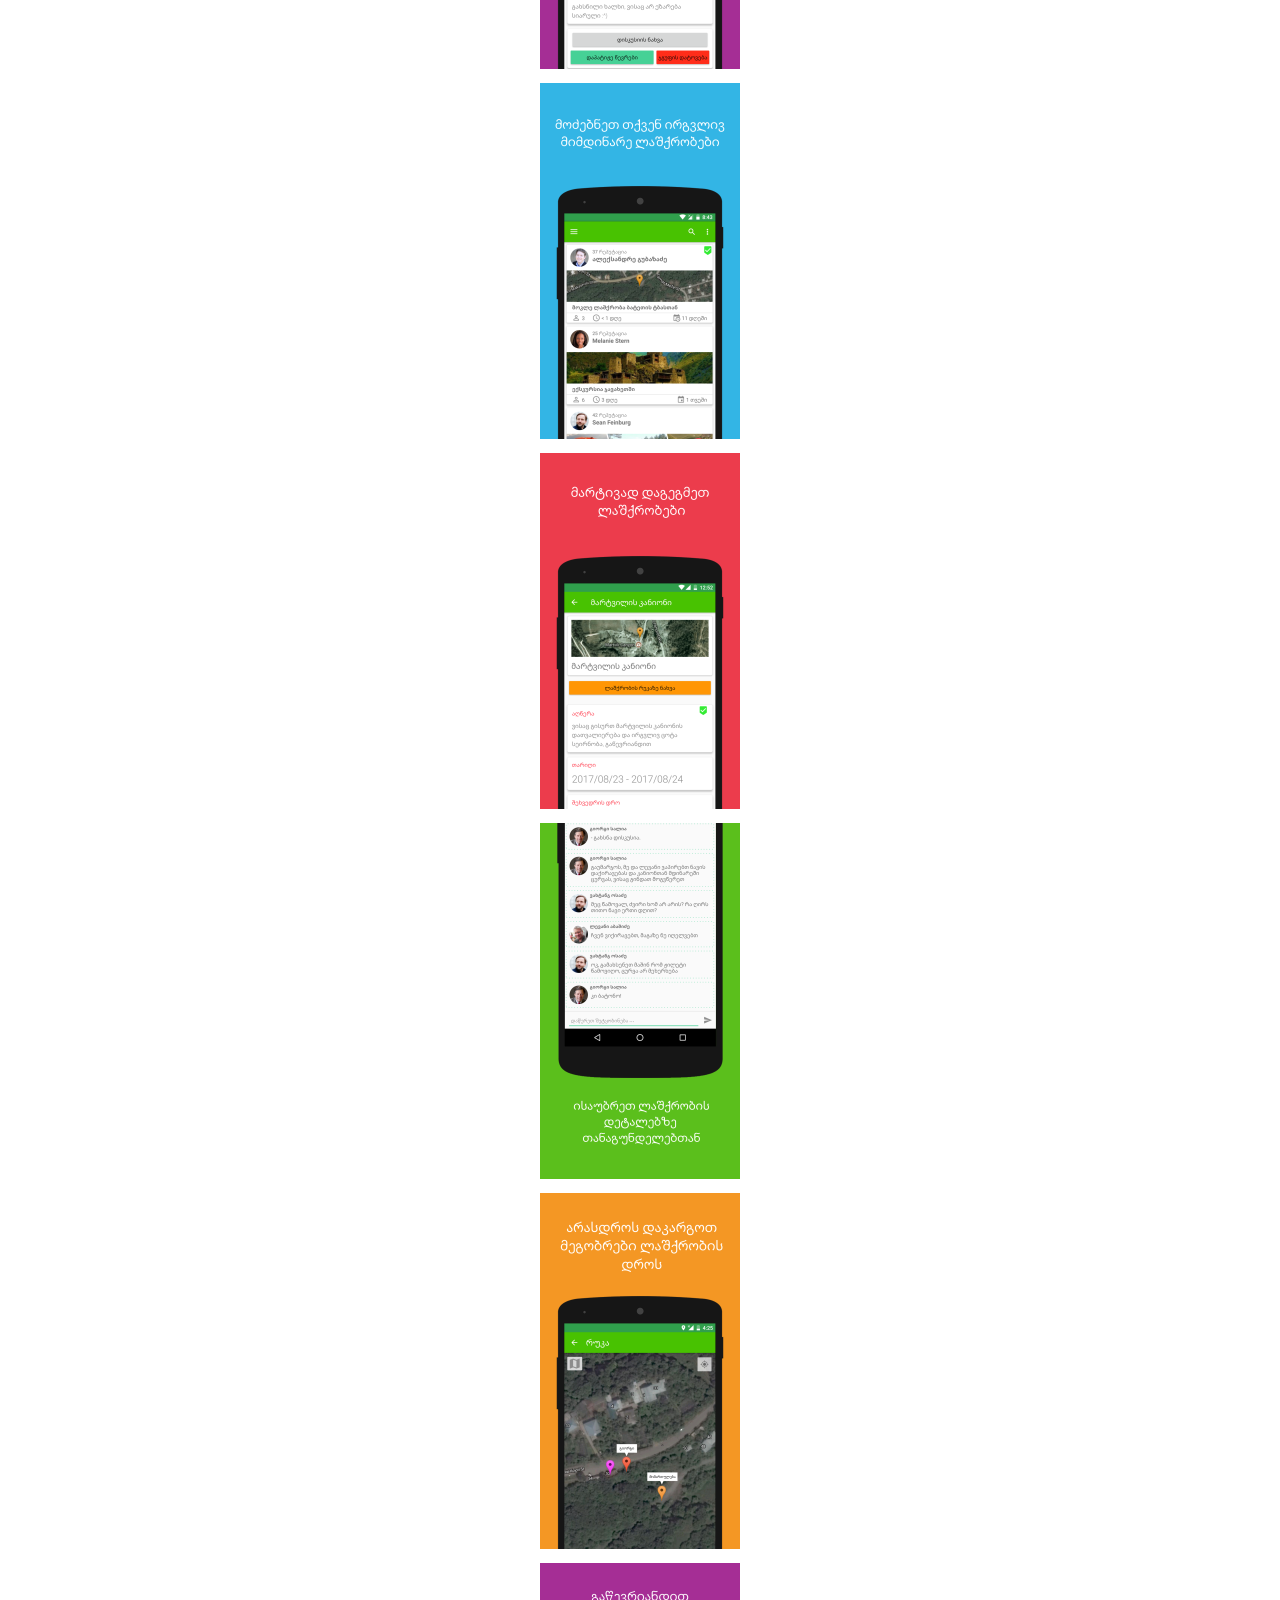
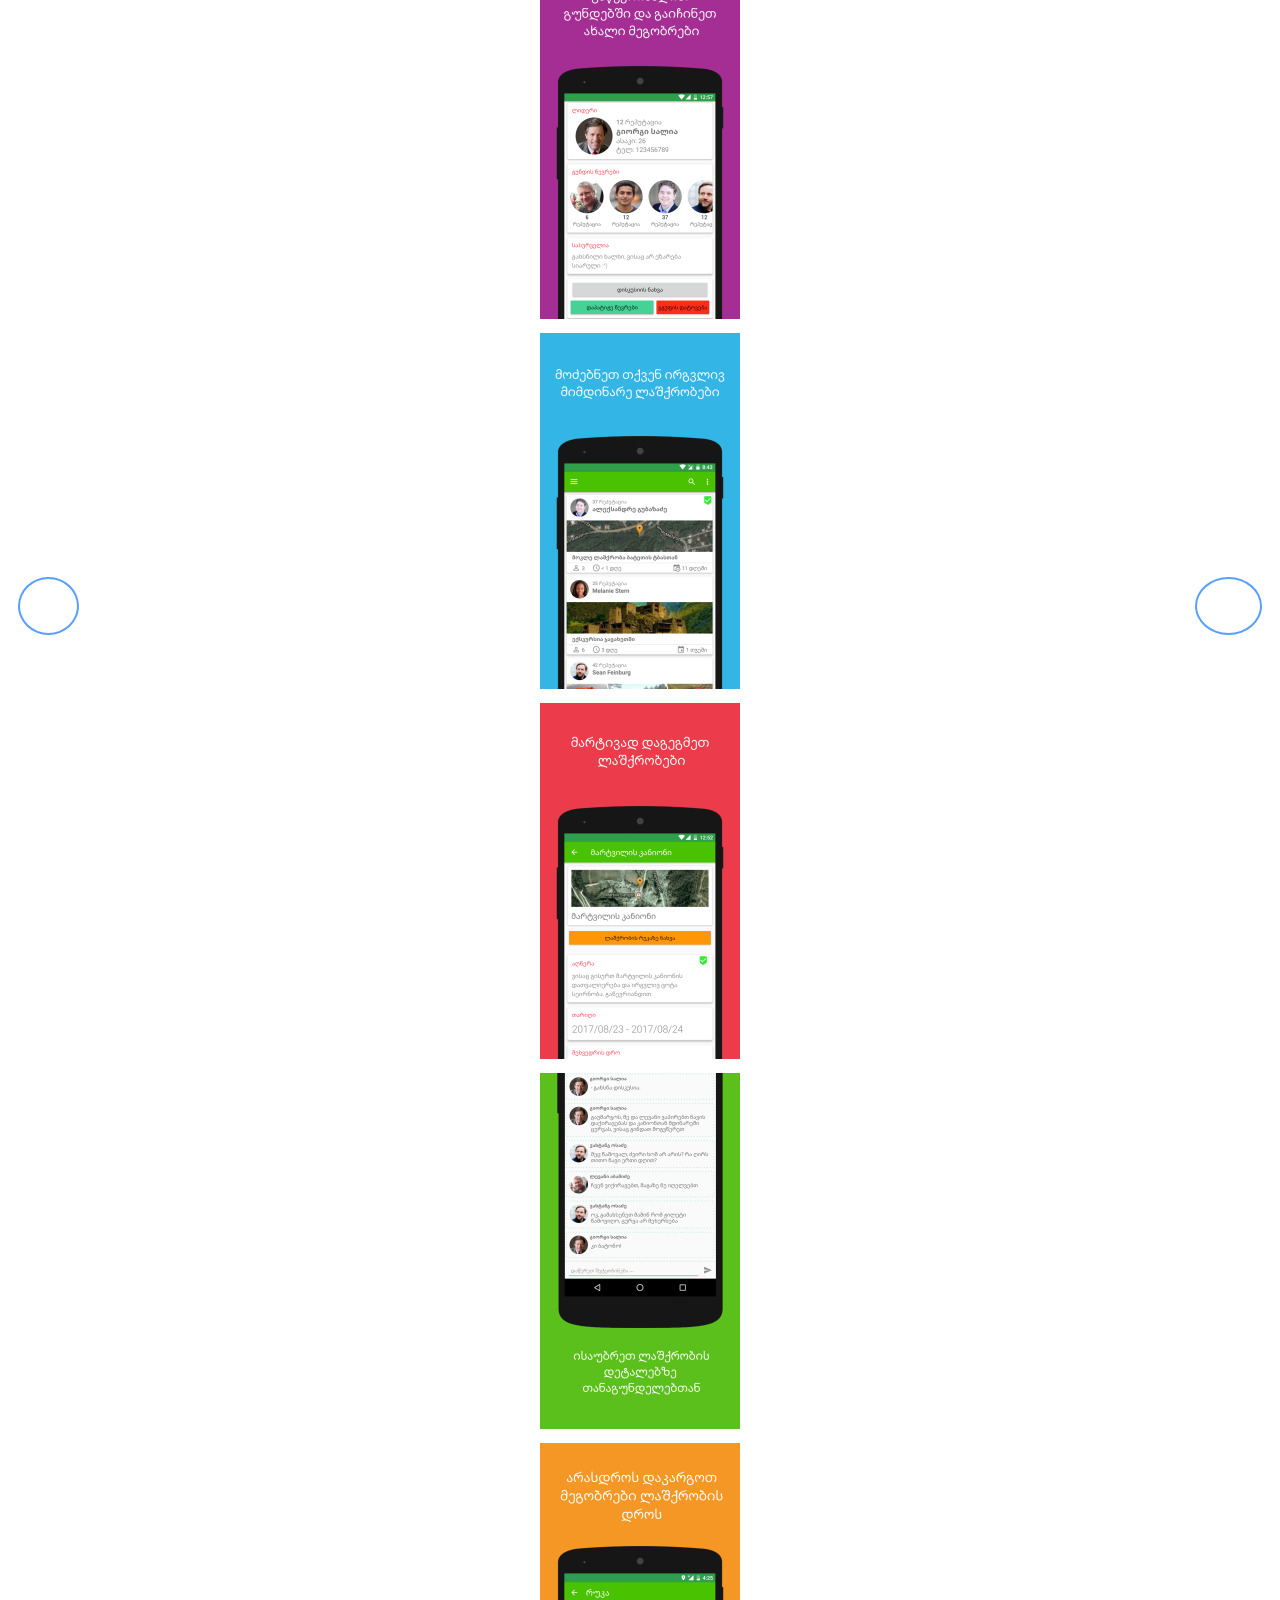
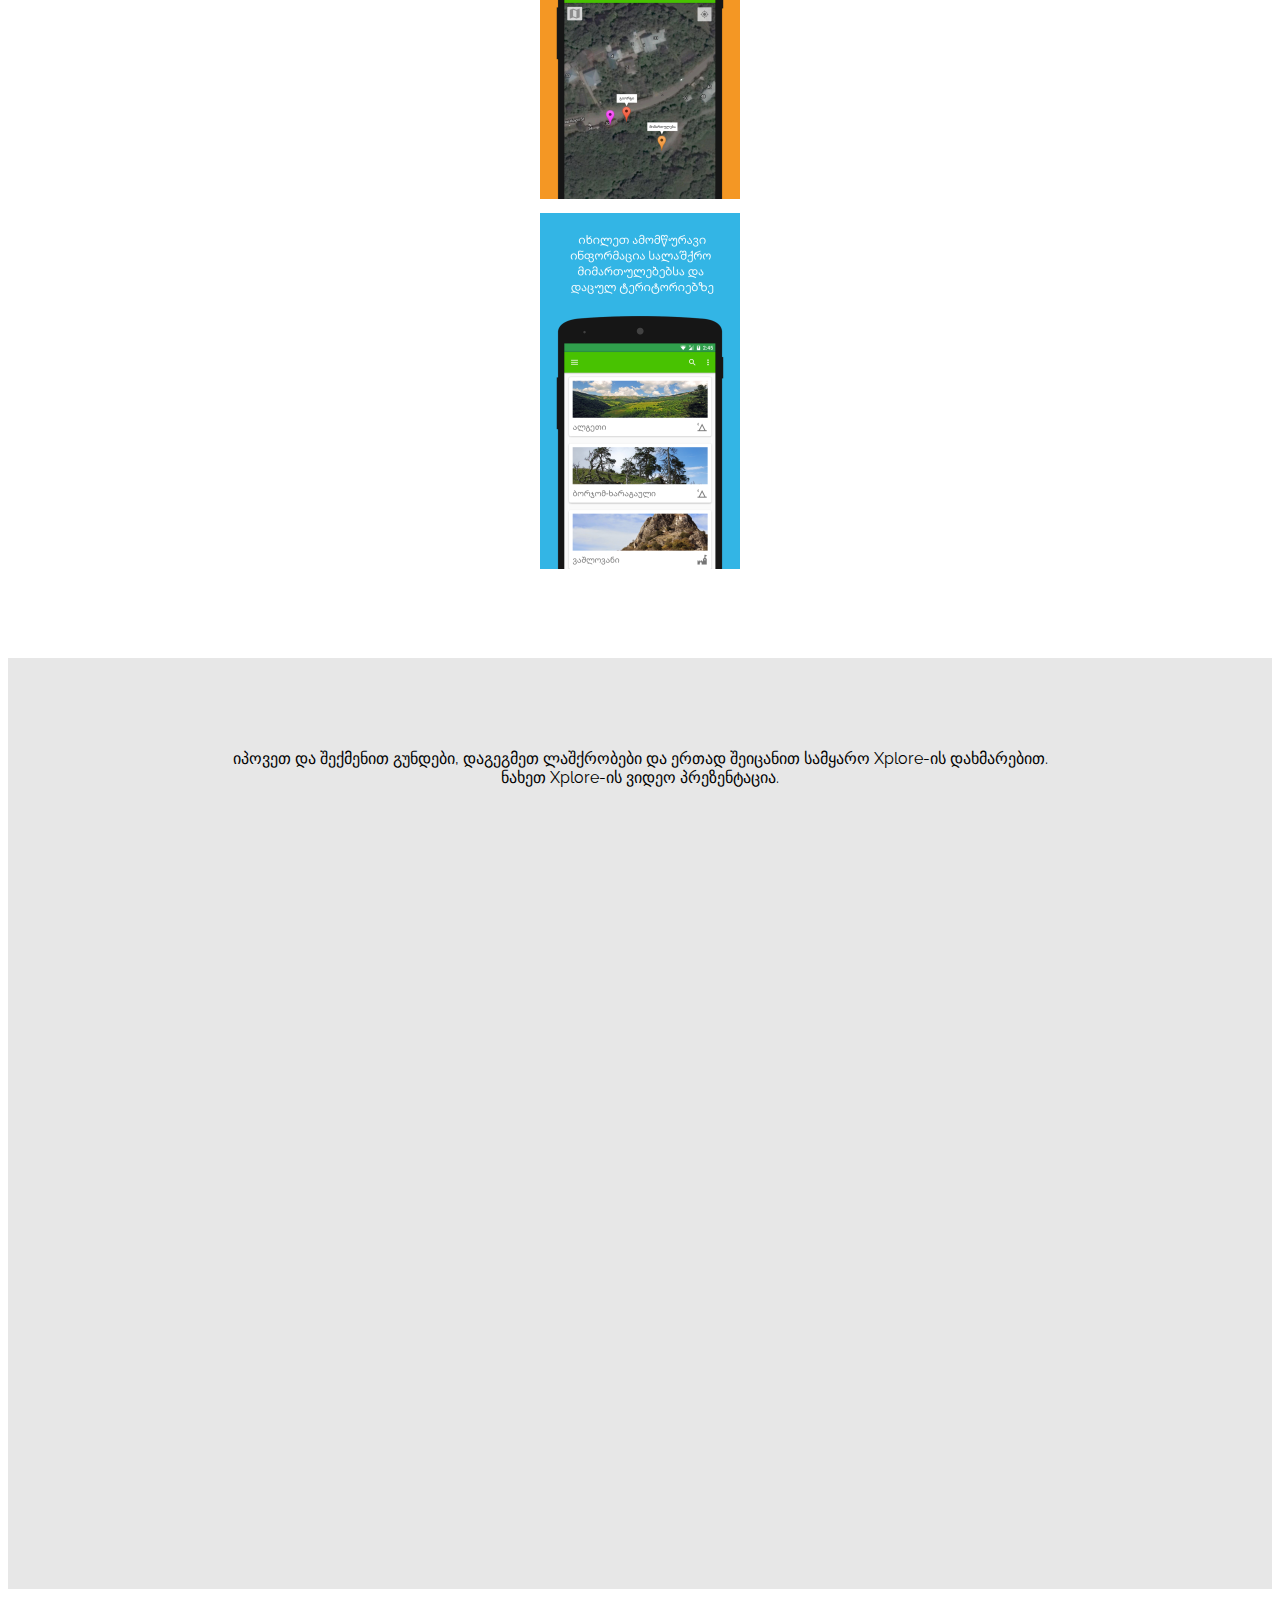
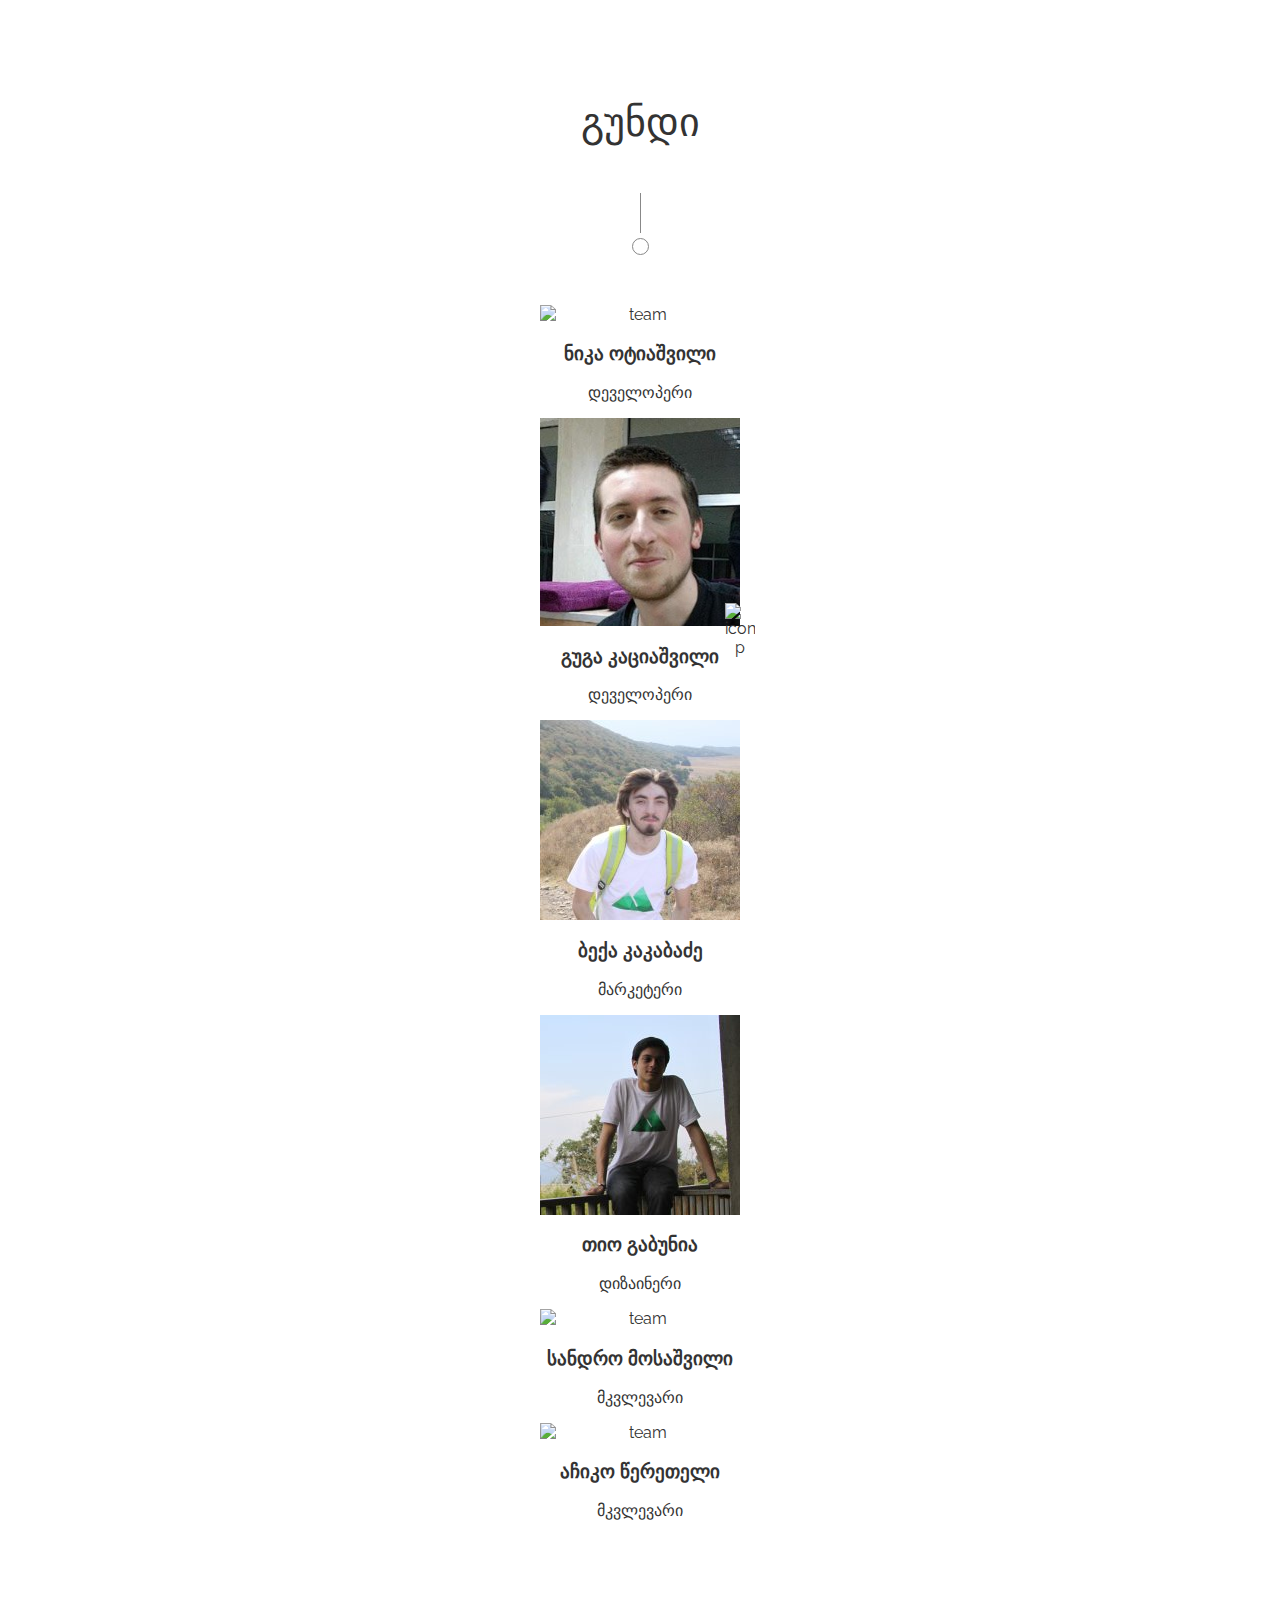
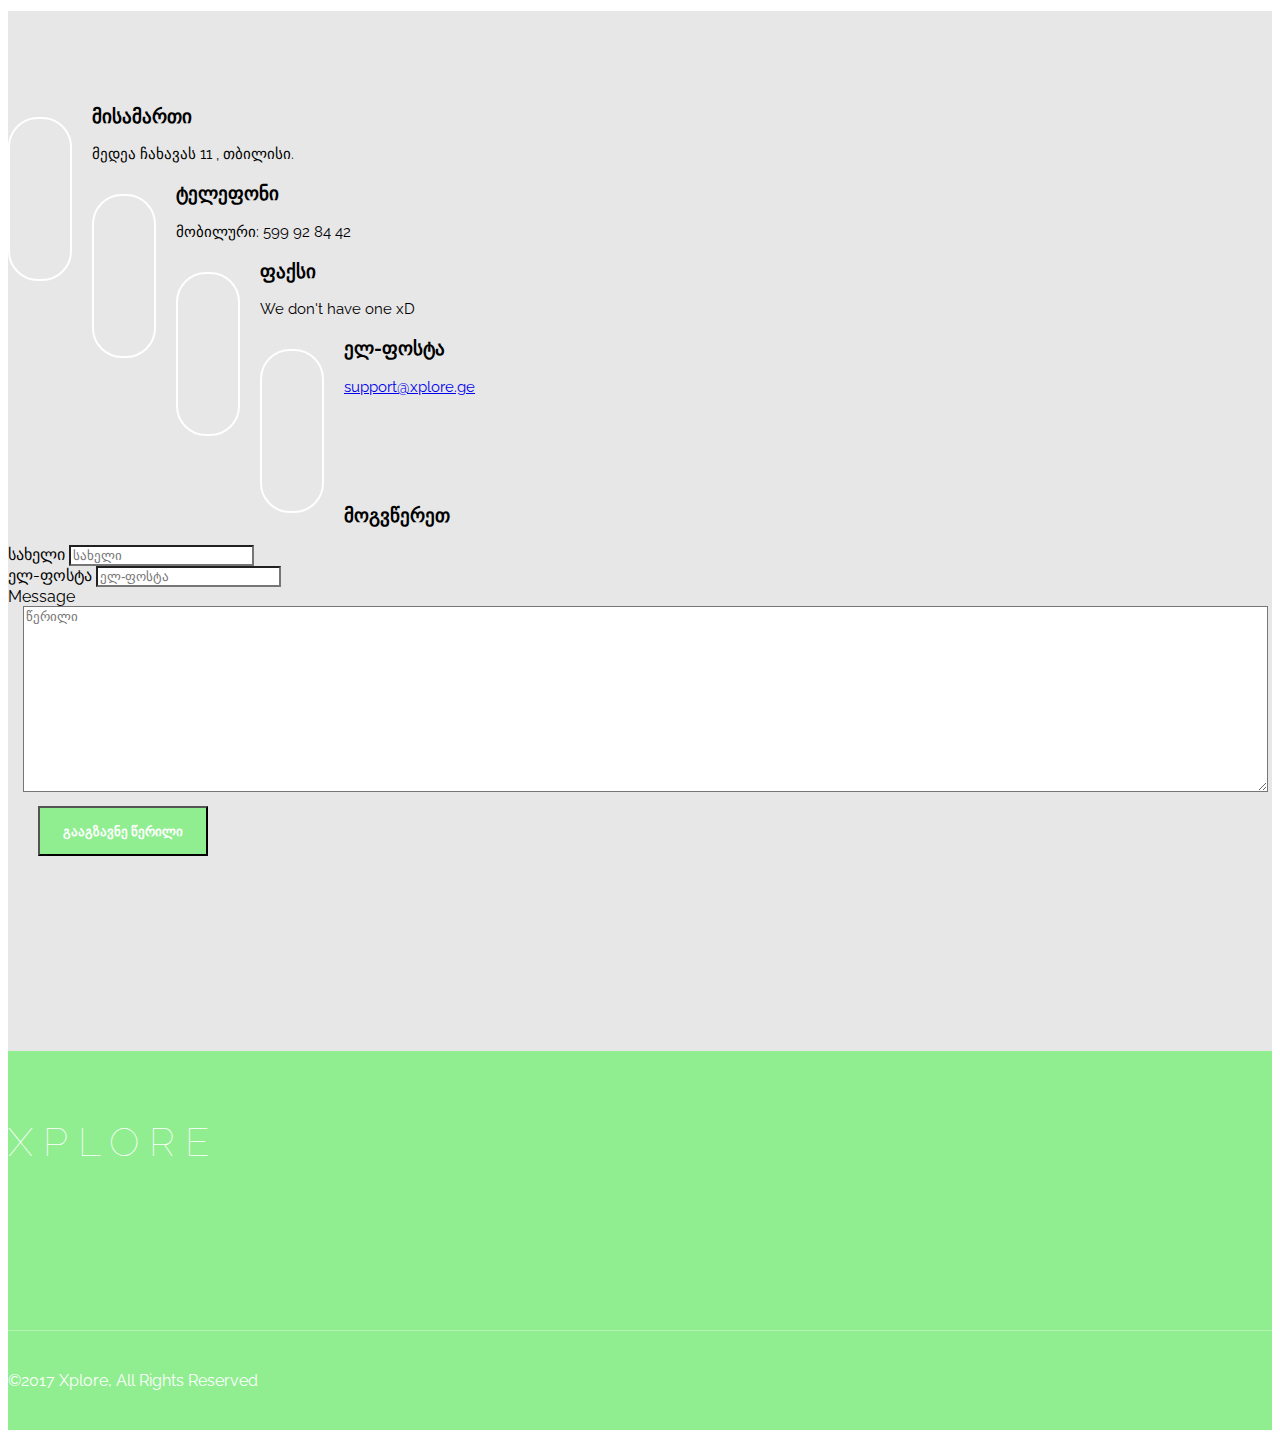
==== commit c23bc470: "reversed video and gallery whtvr" ====
--- a/index.html
+++ b/index.html
@@ -88,30 +88,6 @@
             <h2 class="animation-box wow bounceIn animated">ფუნქციები</h2>
             <div class="virticle-line"></div>
             <div class="circle"></div>
-            <p>
-              იპოვეთ და შექმენით გუნდები, დაგეგმეთ ლაშქრობები და ერთად შეიცანით სამყარო Xplore-ის დახმარებით. <br/>
-              ნახეთ Xplore-ის ვიდეო პრეზენტაცია.
-            </p>
-            <div style="position:relative;height:0;padding-bottom:56.25%">
-              <iframe src="https://www.youtube.com/embed/X6eBVv6Cx3M?ecver=2"
-                width="640"
-                height="360"
-                frameborder="0"
-                style="position:absolute;width:100%;height:100%;left:0" allowfullscreen>
-              </iframe>
-            </div>
-            <!-- <img src="img/feature.png" alt="feature" class="video img-responsive animation-box wow animated bounceInDown"> -->
-
-        </div> <!-- /.container -->
-    </div> <!-- /#video -->
-
-    <!-- HHHHHHHHHHHHHHHHHH      Screenshots    HHHHHHHHHHHHHHHH -->
-
-    <section id="gallery" class="wrapper">
-        <div class="container">
-            <h2 class="animation-box wow bounceIn animated"> სლაიდშოუ </h2>
-            <div class="virticle-line"></div>
-            <div class="circle"></div>
             <div class="row">
                 <div class="col-xs-12">
                     <div id="screenshots" class="owl-carousel owl-theme">
@@ -155,8 +131,33 @@
                     </div>
                 </div>
             </div>
+
+        </div> <!-- /.container -->
+    </div> <!-- /#video -->
+
+    <!-- HHHHHHHHHHHHHHHHHH      Screenshots    HHHHHHHHHHHHHHHH -->
+
+    <section id="gallery" class="wrapper">
+        <div class="container">
+          <p style="text-align:center;">
+            იპოვეთ და შექმენით გუნდები, დაგეგმეთ ლაშქრობები და ერთად შეიცანით სამყარო Xplore-ის დახმარებით. <br/>
+            ნახეთ Xplore-ის ვიდეო პრეზენტაცია.
+          </p>
+          <div style="position:relative;height:0;padding-bottom:56.25%">
+            <iframe src="https://www.youtube.com/embed/X6eBVv6Cx3M?ecver=2"
+              width="640"
+              height="360"
+              frameborder="0"
+              style="position:absolute;width:100%;height:100%;left:0" allowfullscreen>
+            </iframe>
+          </div>
         </div>
     </section>
+
+    <!--- -->
+
+
+    <!-- -->
 
 
     <!-- HHHHHHHHHHHHHHHHHH      Development Team      HHHHHHHHHHHHHHHH -->
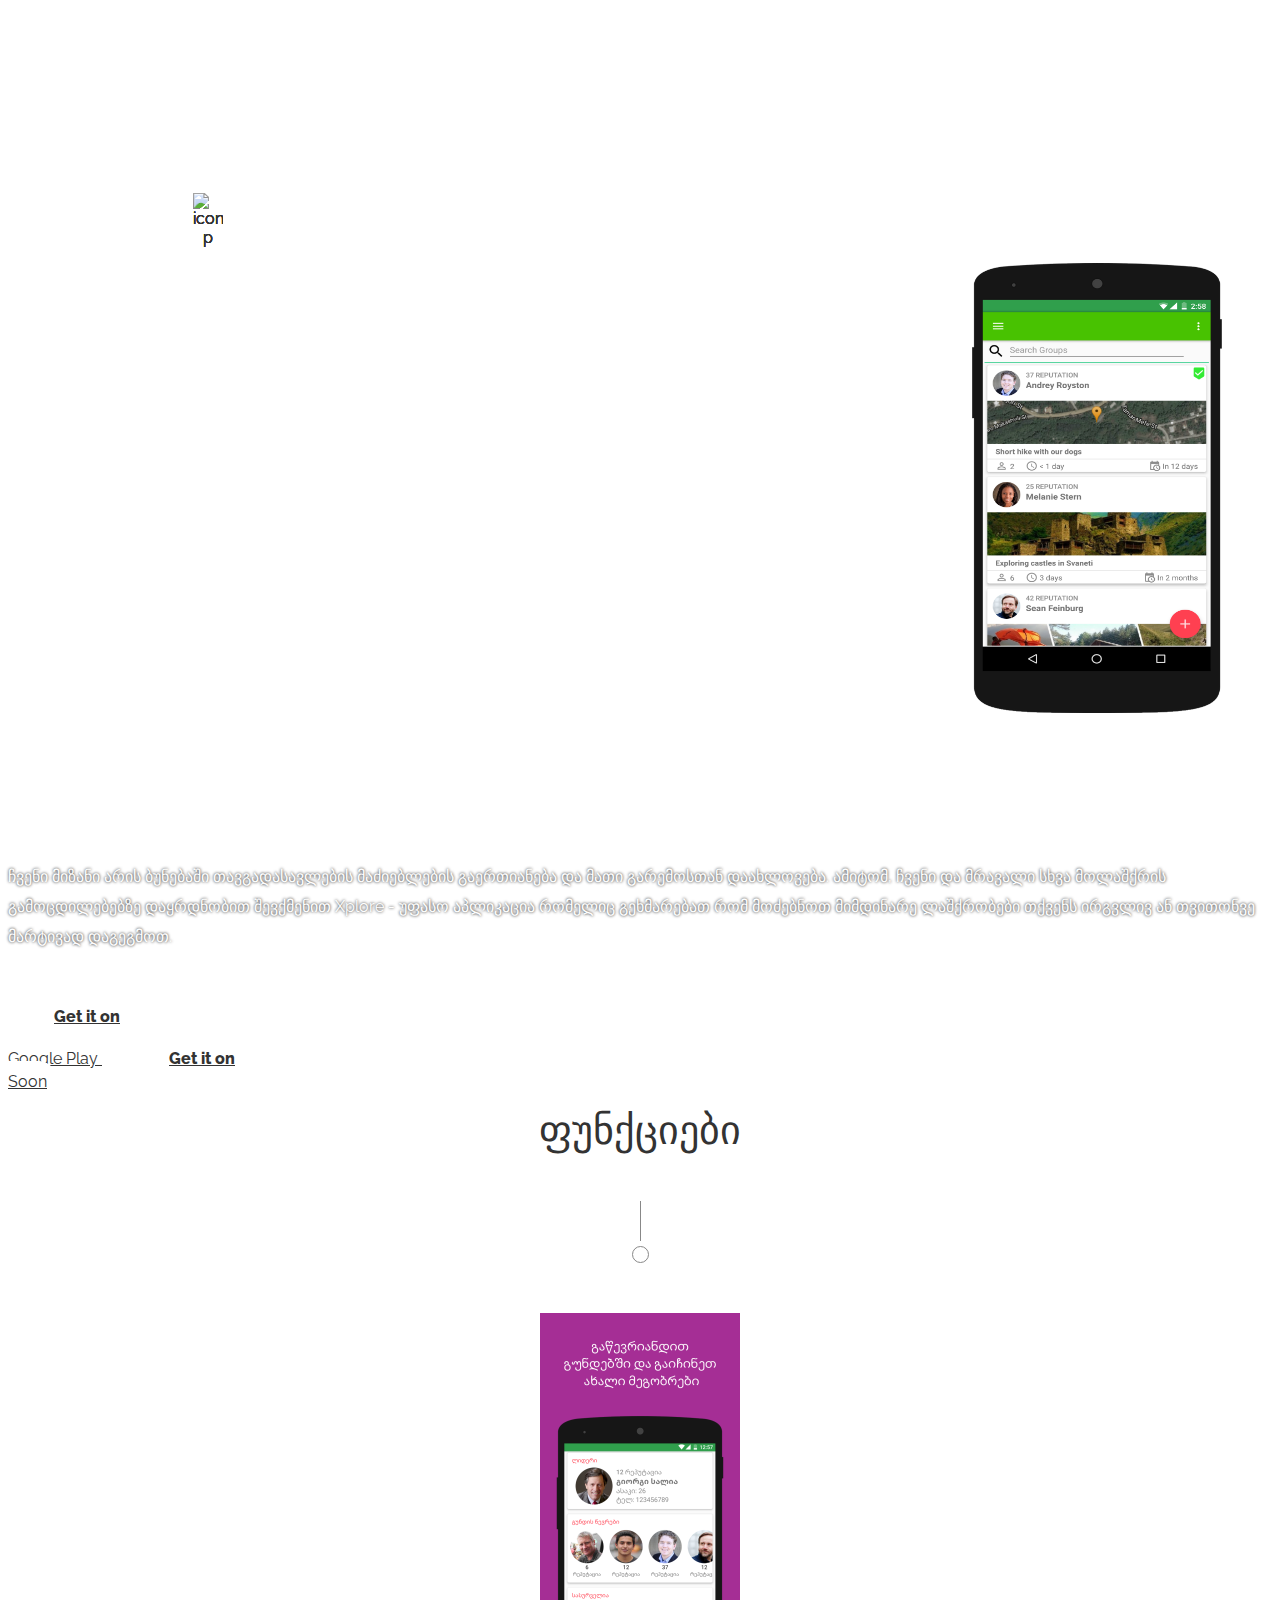
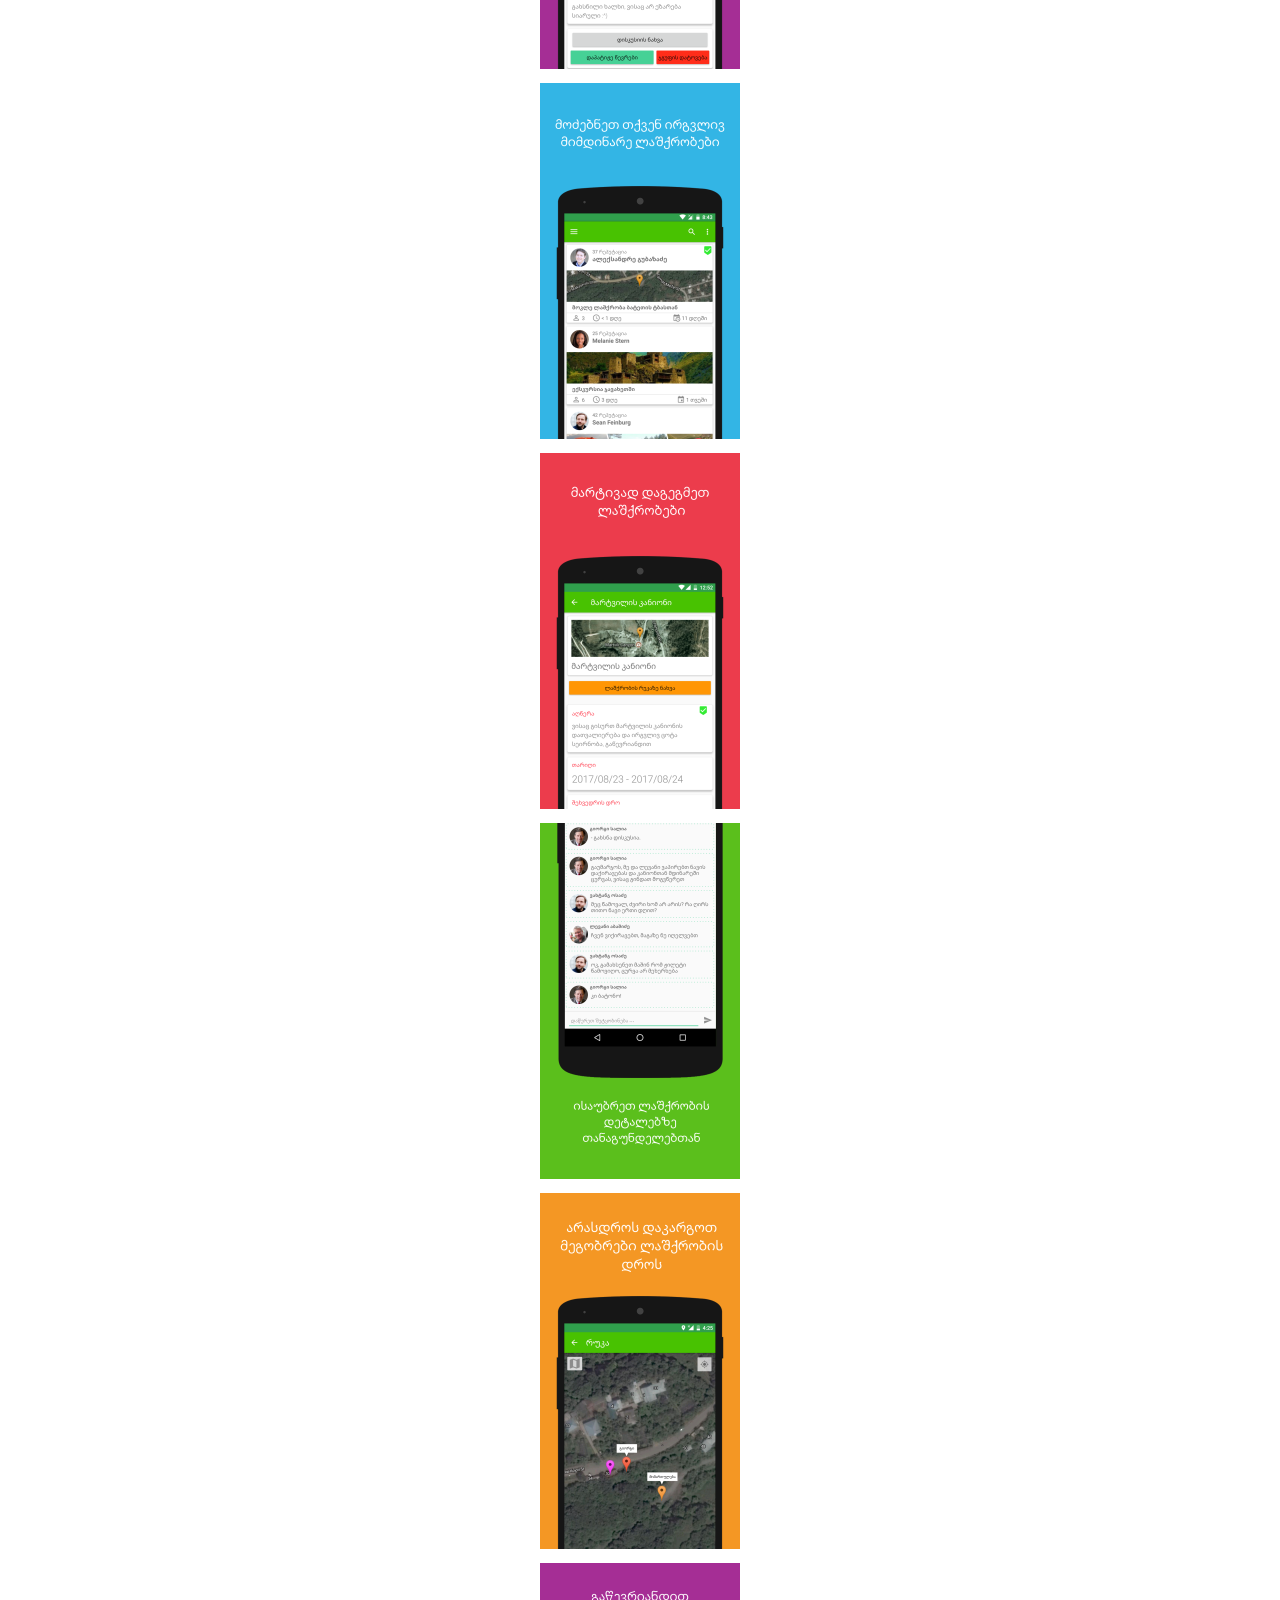
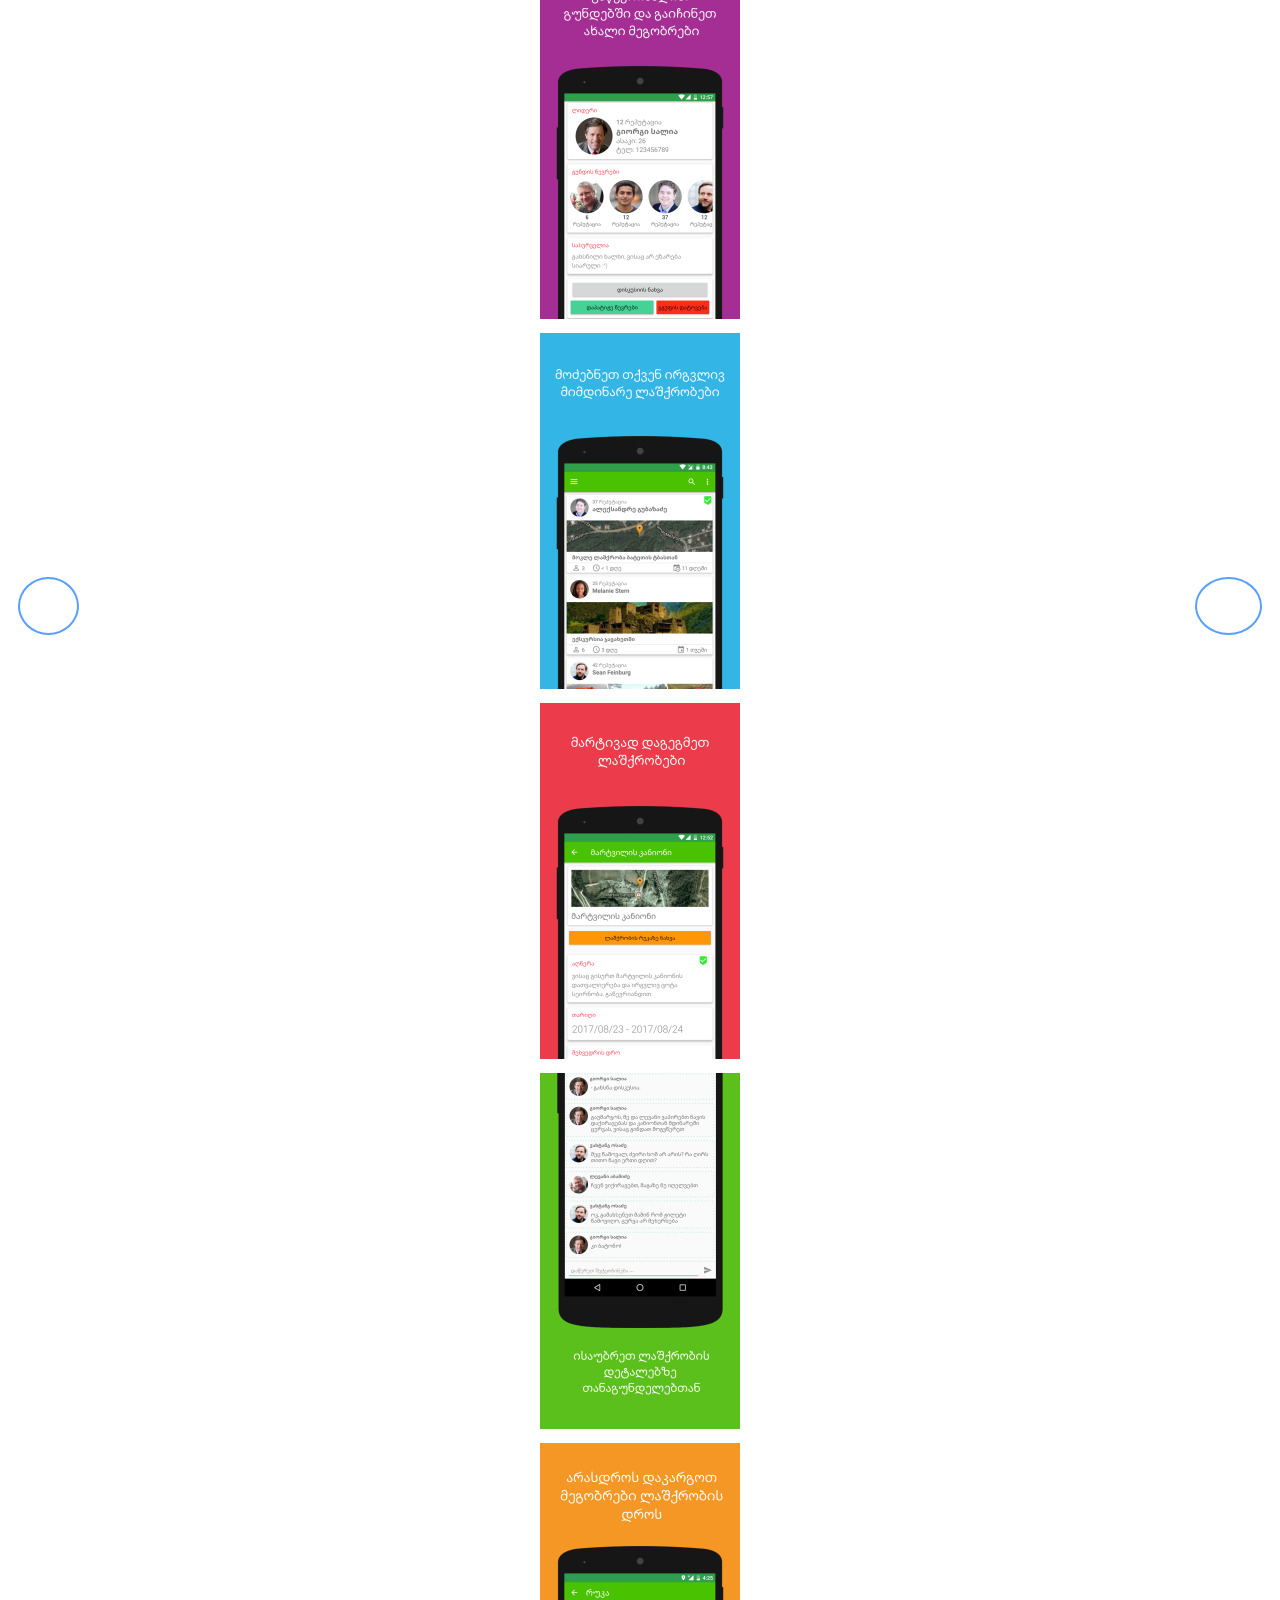
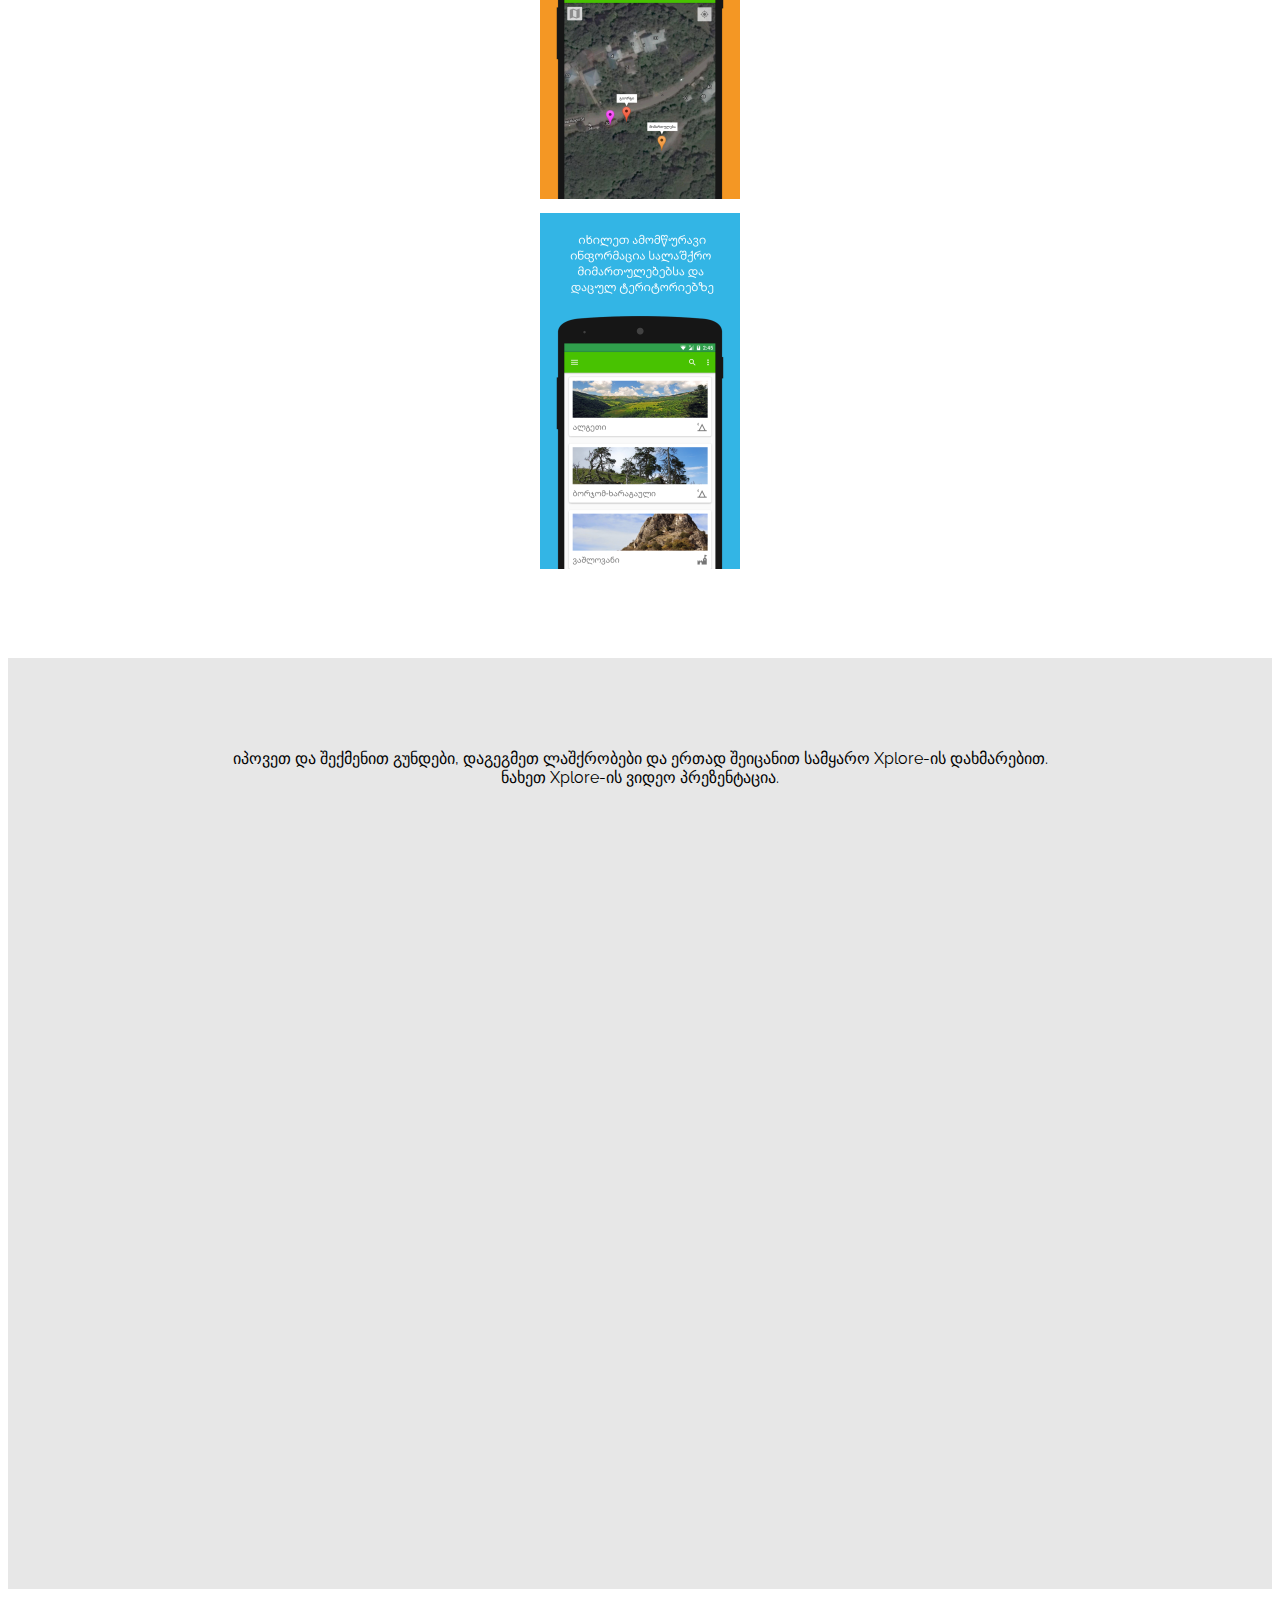
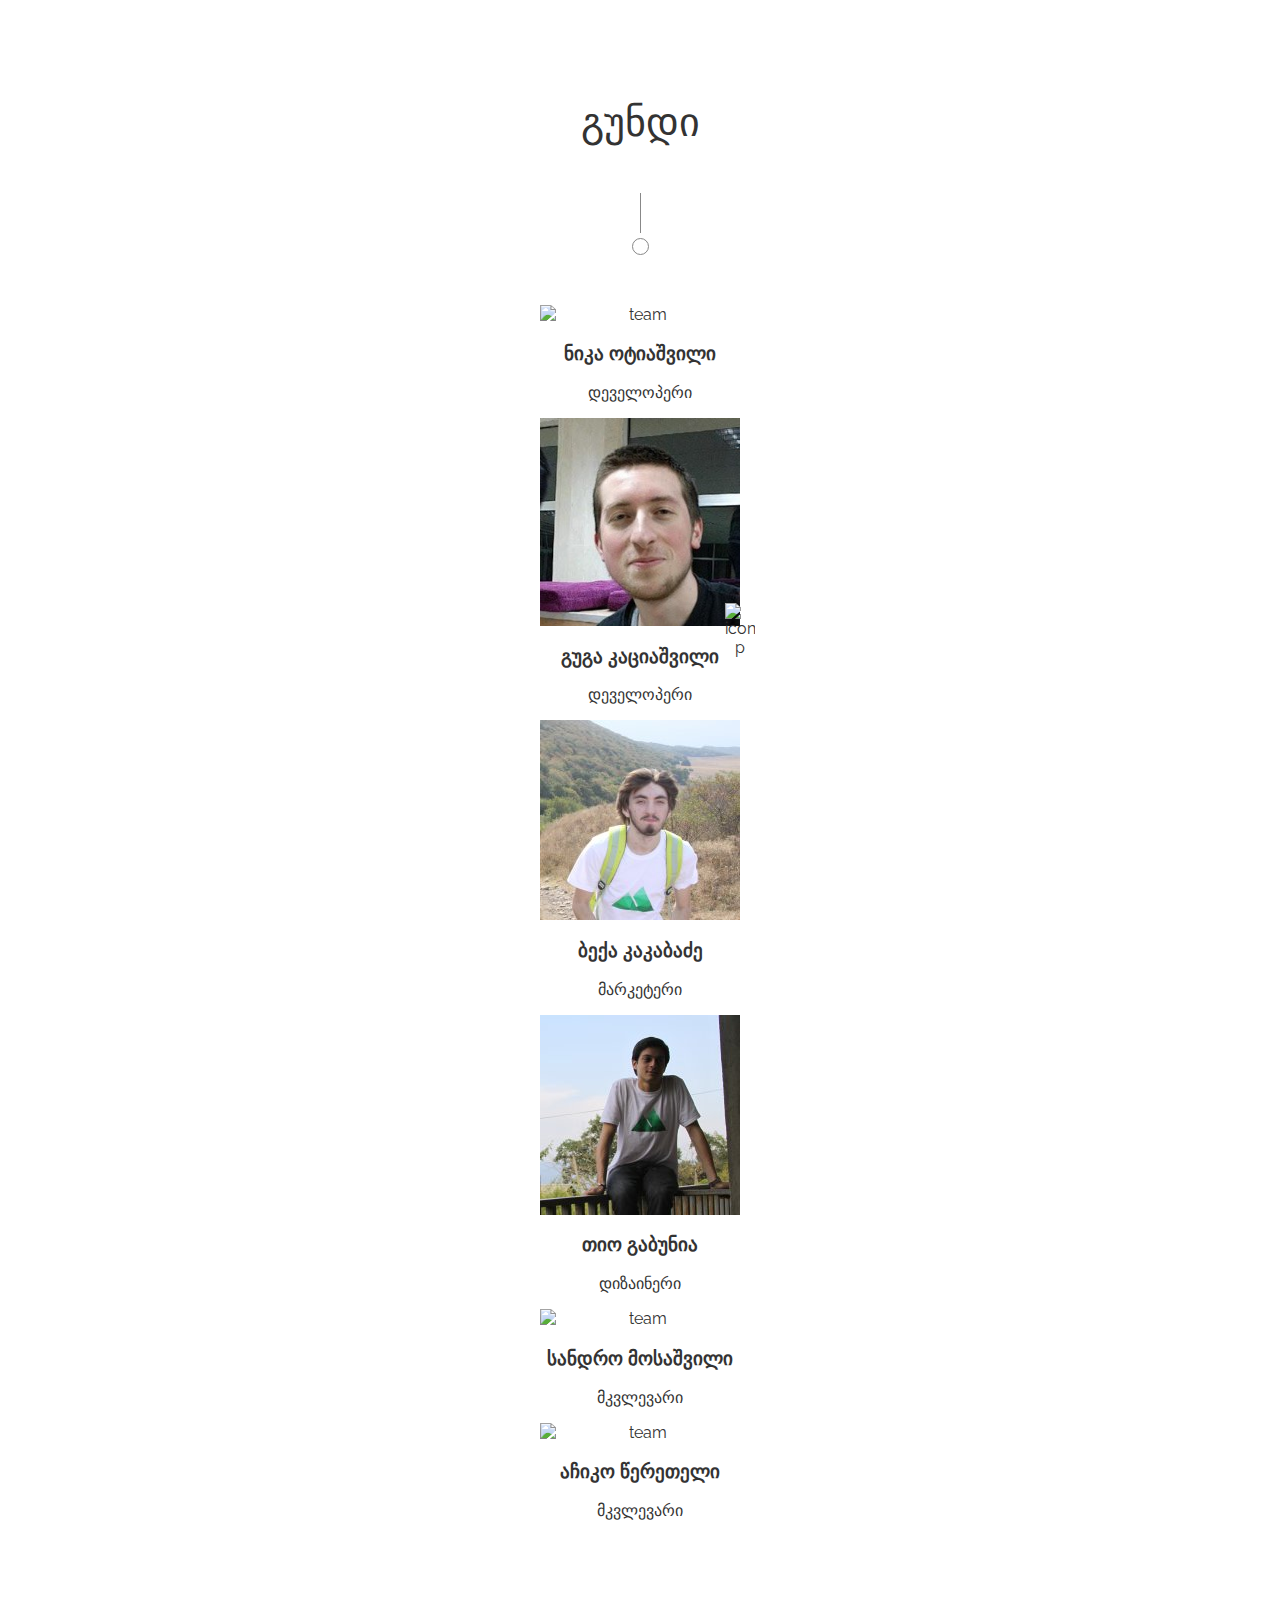
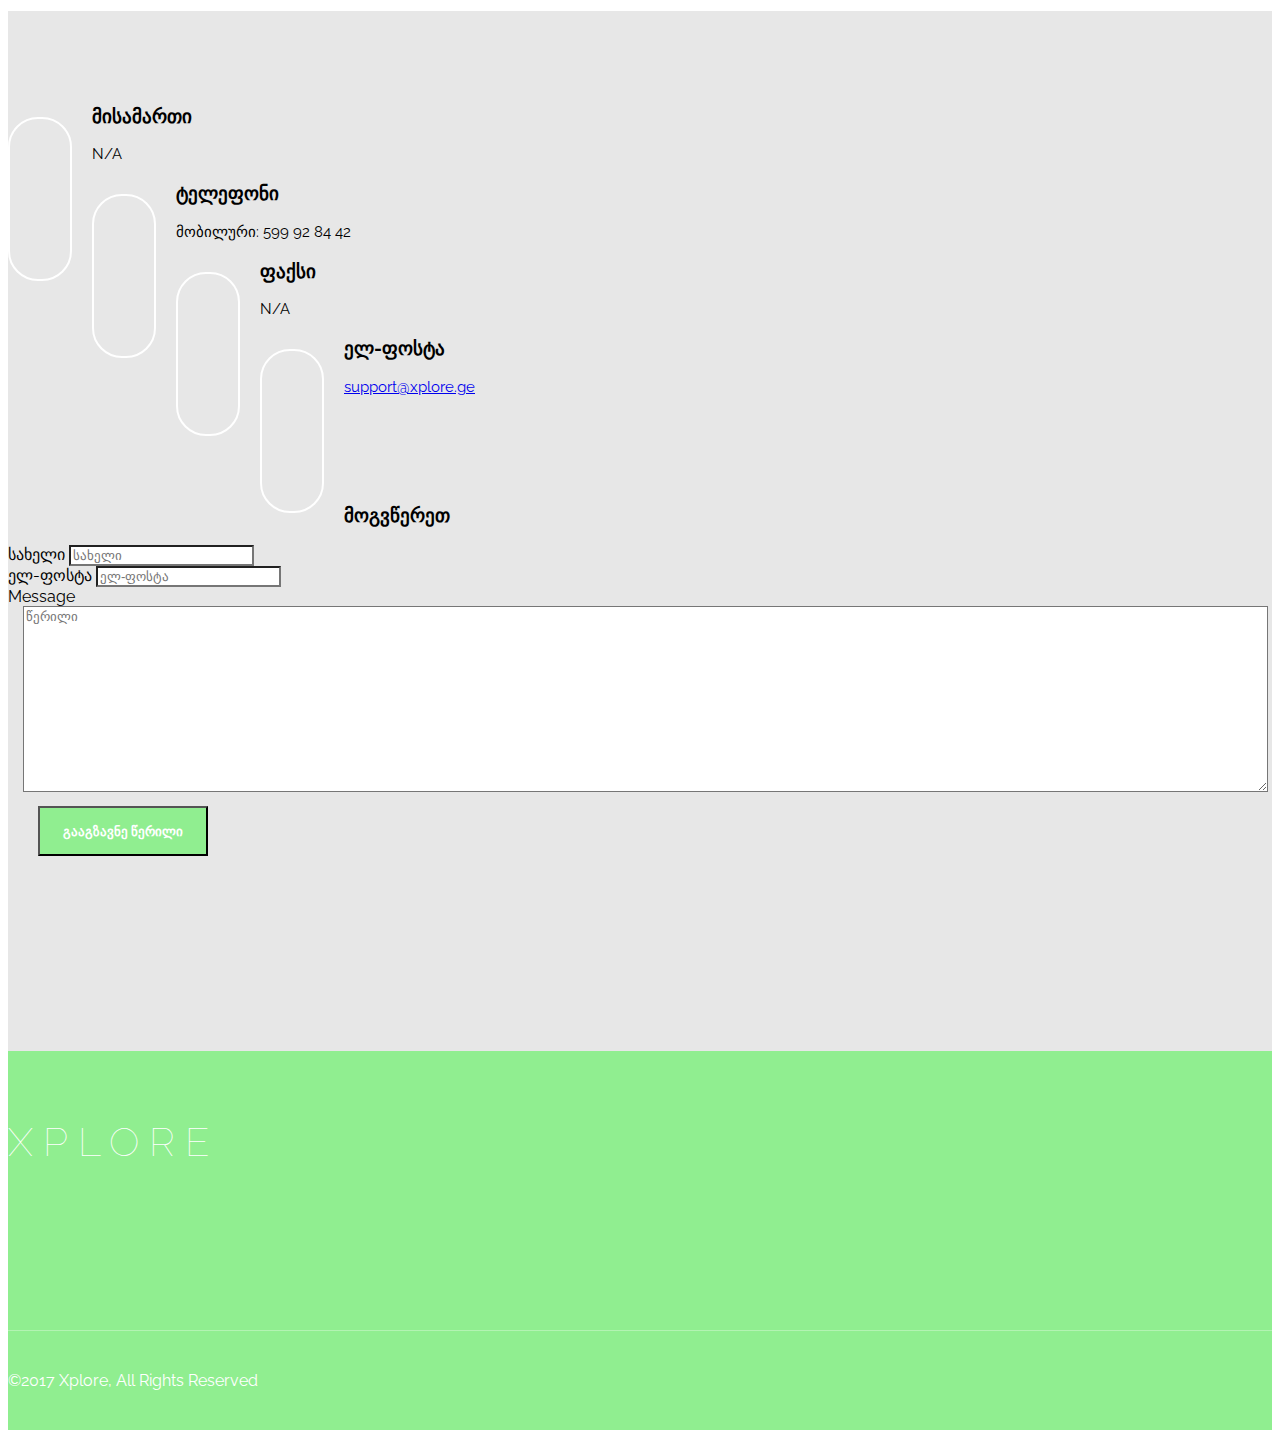
==== commit 1f5fc72c: "addrs" ====
--- a/index.html
+++ b/index.html
@@ -62,8 +62,11 @@
                         <div class="banner-text">
                             <h2 class="animation-box wow bounceIn animated"><strong class="strong">მოლაშქრეების ერთმანეთსა და ბუნებასთან დაკავშირება</h2>
                             <p style="text-shadow: 0 0 3px #000;">
-                              ჩვენი მიზანი არის ბუნებაში თავგადასავლების მაძიებლების გაერთიანება და მათი გარემოსთან დაახლოვება. ამიტომ, ჩვენი და მრავალი სხვა მოლაშქრის გამოცდილებებზე დაყრდნობით შევქმენით Xplore.
-                              Xplore არის უფასო მობაილ აპლიკაცია, რომელიც მოძებნოთ მიმდინარე ლაშქრობები თქვენს ირგვლივ ან მარტივად დაგეგმოთ.                            </p>
+                              ჩვენი მიზანი არის ბუნებაში თავგადასავლების მაძიებლების გაერთიანება და მათი
+                              გარემოსთან დაახლოვება. ამიტომ, ჩვენი და მრავალი სხვა მოლაშქრის გამოცდილებებზე
+                               დაყრდნობით შევქმენით Xplore - უფასო აპლიკაცია რომელიც გეხმარებათ რომ მოძებნოთ
+                                მიმდინარე ლაშქრობები თქვენს ირგვლივ ან თვითონვე მარტივად დაგეგმოთ.
+                            </p>
                             <a href="https://play.google.com/store/apps/details?id=com.xplore" class="btn btn-download wow animated fadeInLeft">
                             <i class="fa fa-android pull-left"></i>
                             <strong>Get it on</strong>
@@ -226,7 +229,7 @@
                     <i class="fa fa-map-marker"></i>
                     <h3>მისამართი</h3>
                     <p class="contact">
-                      მედეა ჩახავას 11 , თბილისი.
+                      N/A
                     </p>
                 </div>
                 <div class="col-md-3 contact-item col-sm-6 col-xs-12 wow animated fadeInLeft">
@@ -240,7 +243,7 @@
                     <i class="fa fa-print"></i>
                     <h3>ფაქსი</h3>
                     <p class="contact">
-                        We don't have one xD
+                        N/A
                     </p>
                 </div>
                 <div class="col-md-3 contact-item col-sm-6 col-xs-12 wow animated fadeInRight">
@@ -284,11 +287,9 @@
                 <h1 class="text-center animation-box wow bounceIn animated">xplore</h1>
             </div>
             <ul class="social-icons text-center">
-                <li class="wow animated fadeInLeft facebook"><a href="#"><i class="fa fa-facebook"></i></a></li>
-                <li class="wow animated fadeInRight twitter"><a href="#"><i class="fa fa-twitter"></i></a>
-                <li class="wow animated fadeInLeft linkedin"><a href="#"><i class="fa fa-linkedin"></i></a></li>
-                <li class="wow animated fadeInRight googleplus"><a href="#"><i class="fa fa-google-plus"></i></a></li>
-                <li class="wow animated fadeInLeft github"><a href="#"><i class="fa fa-github"></i></a>
+                <li class="wow animated fadeInLeft facebook"><a href="http://facebook.com/xploreapp"><i class="fa fa-facebook"></i></a></li>
+                <li class="wow animated fadeInRight twitter"><a href="https://twitter.com/Xplore86355464"><i class="fa fa-twitter"></i></a>
+                <li class="wow animated fadeInLeft github"><a href="http://instagram.com/xploreapp"><i class="fa fa-instagram"></i></a>
             </ul>
 
             <div class="copyright">
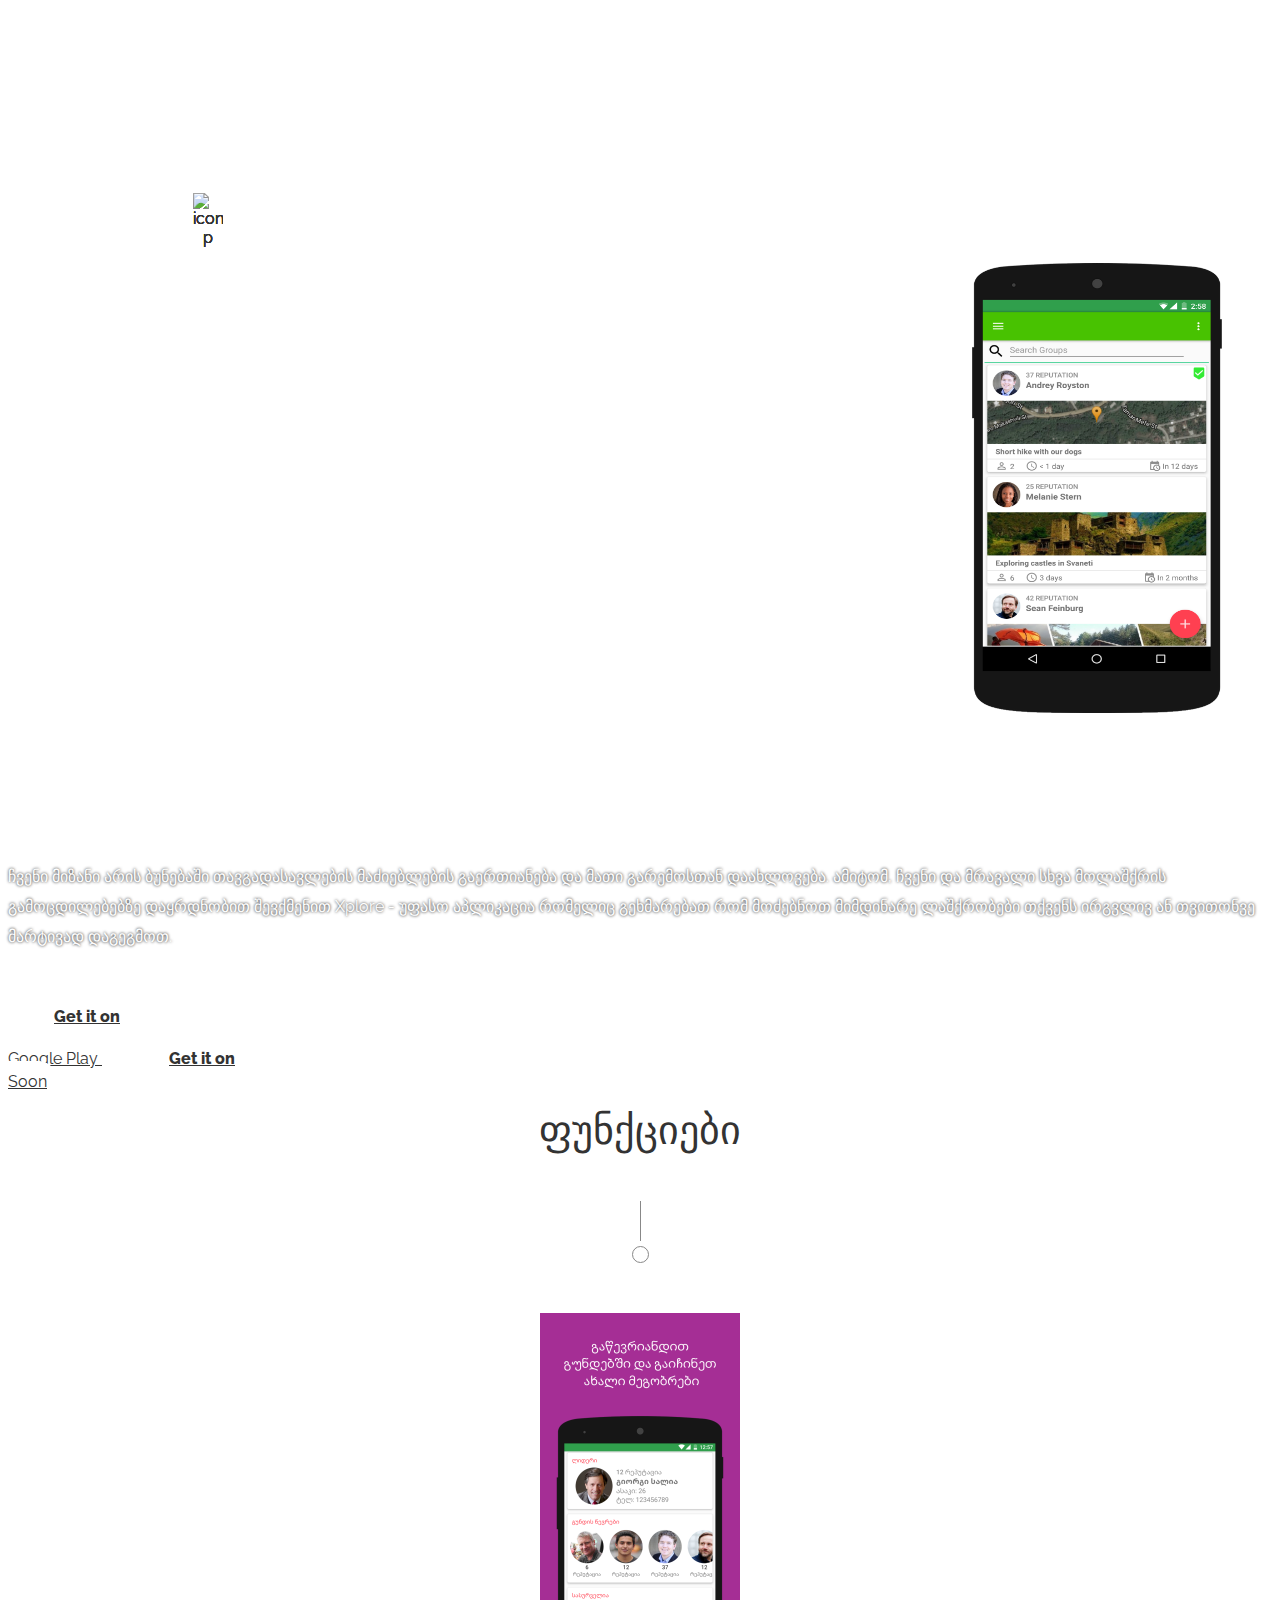
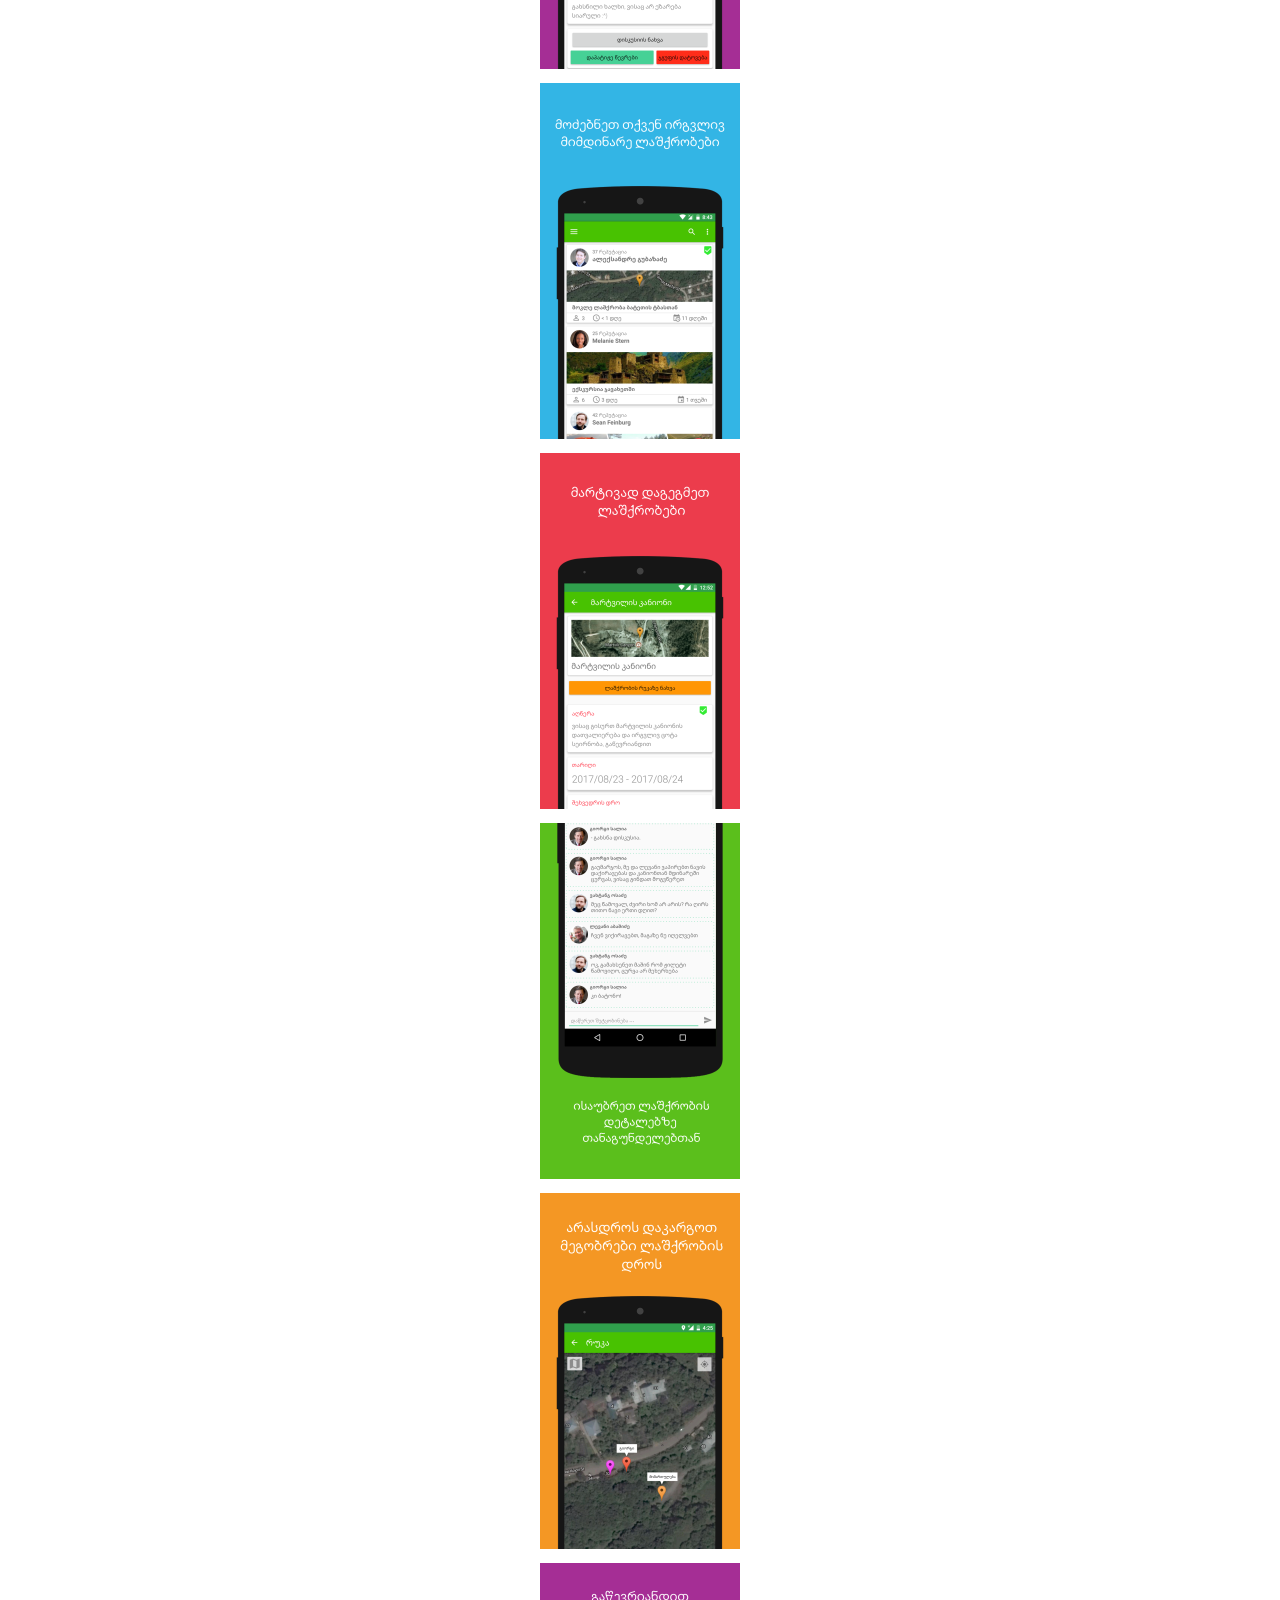
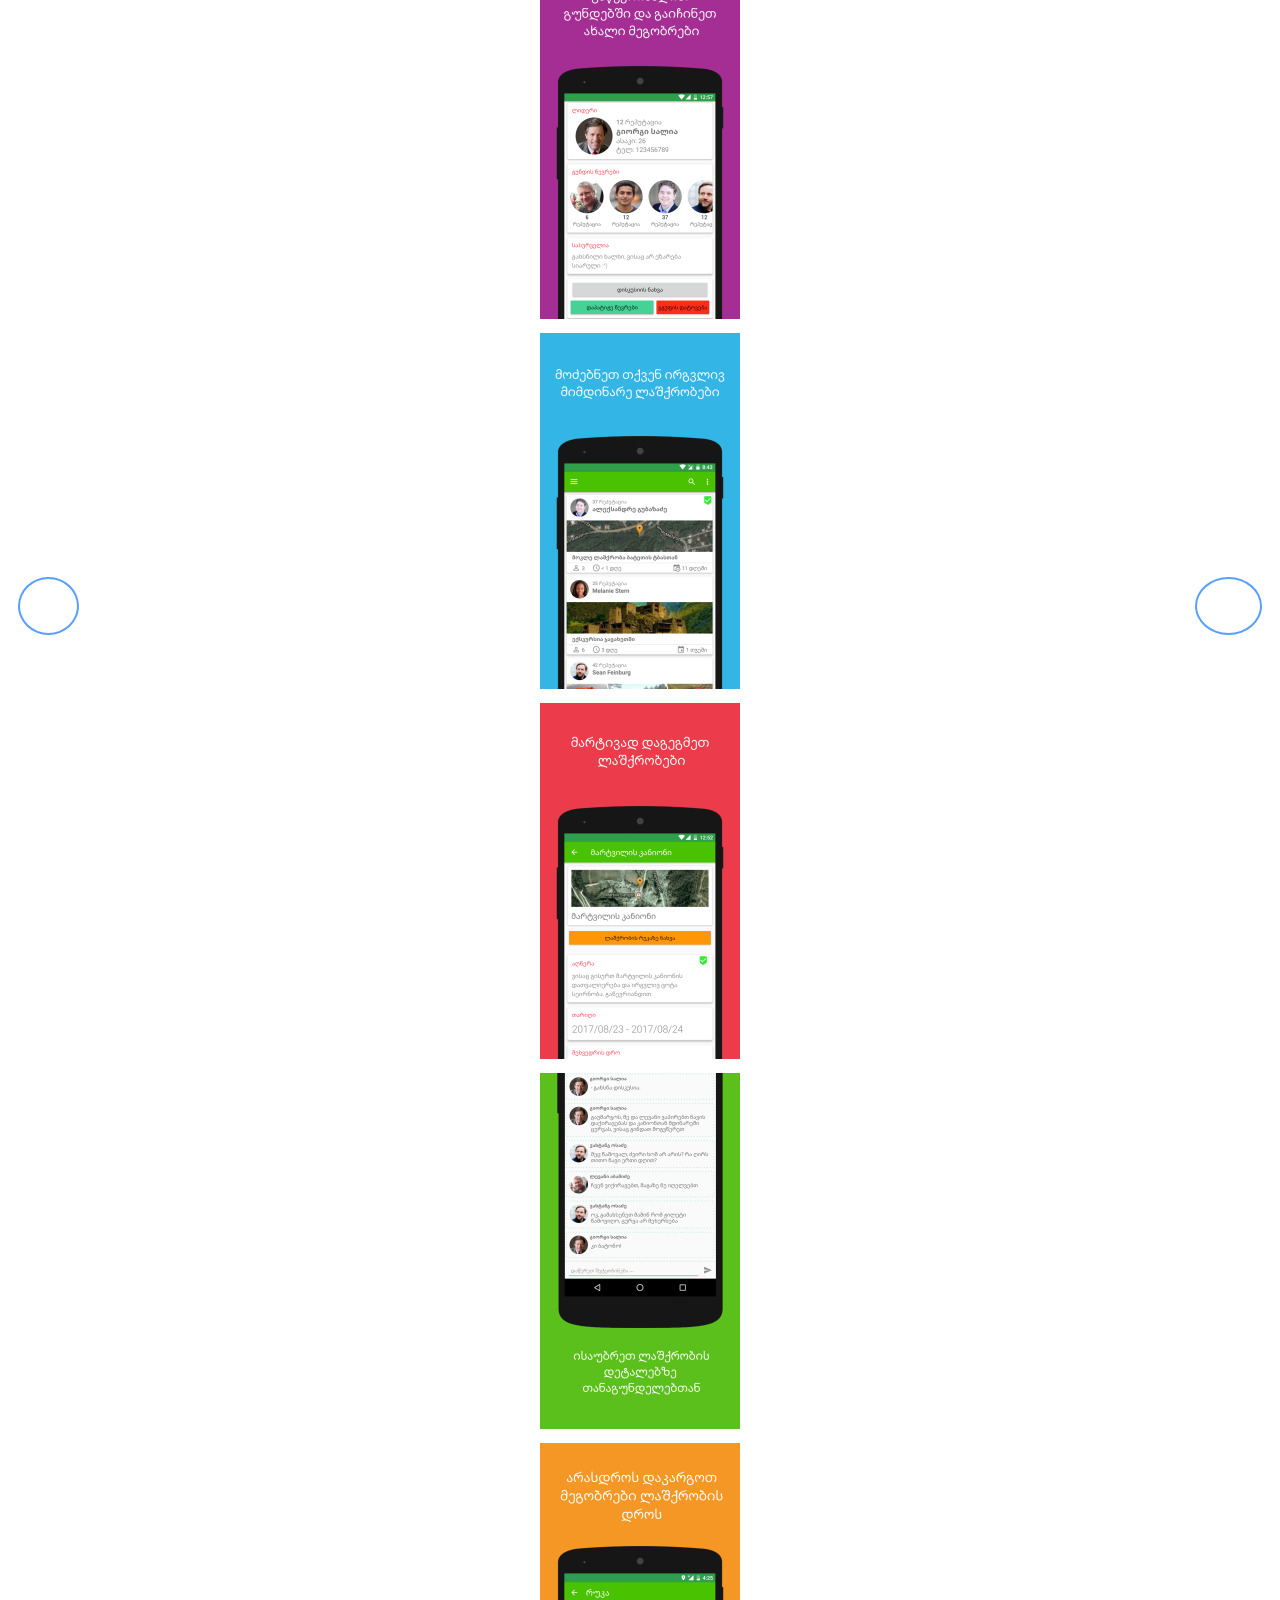
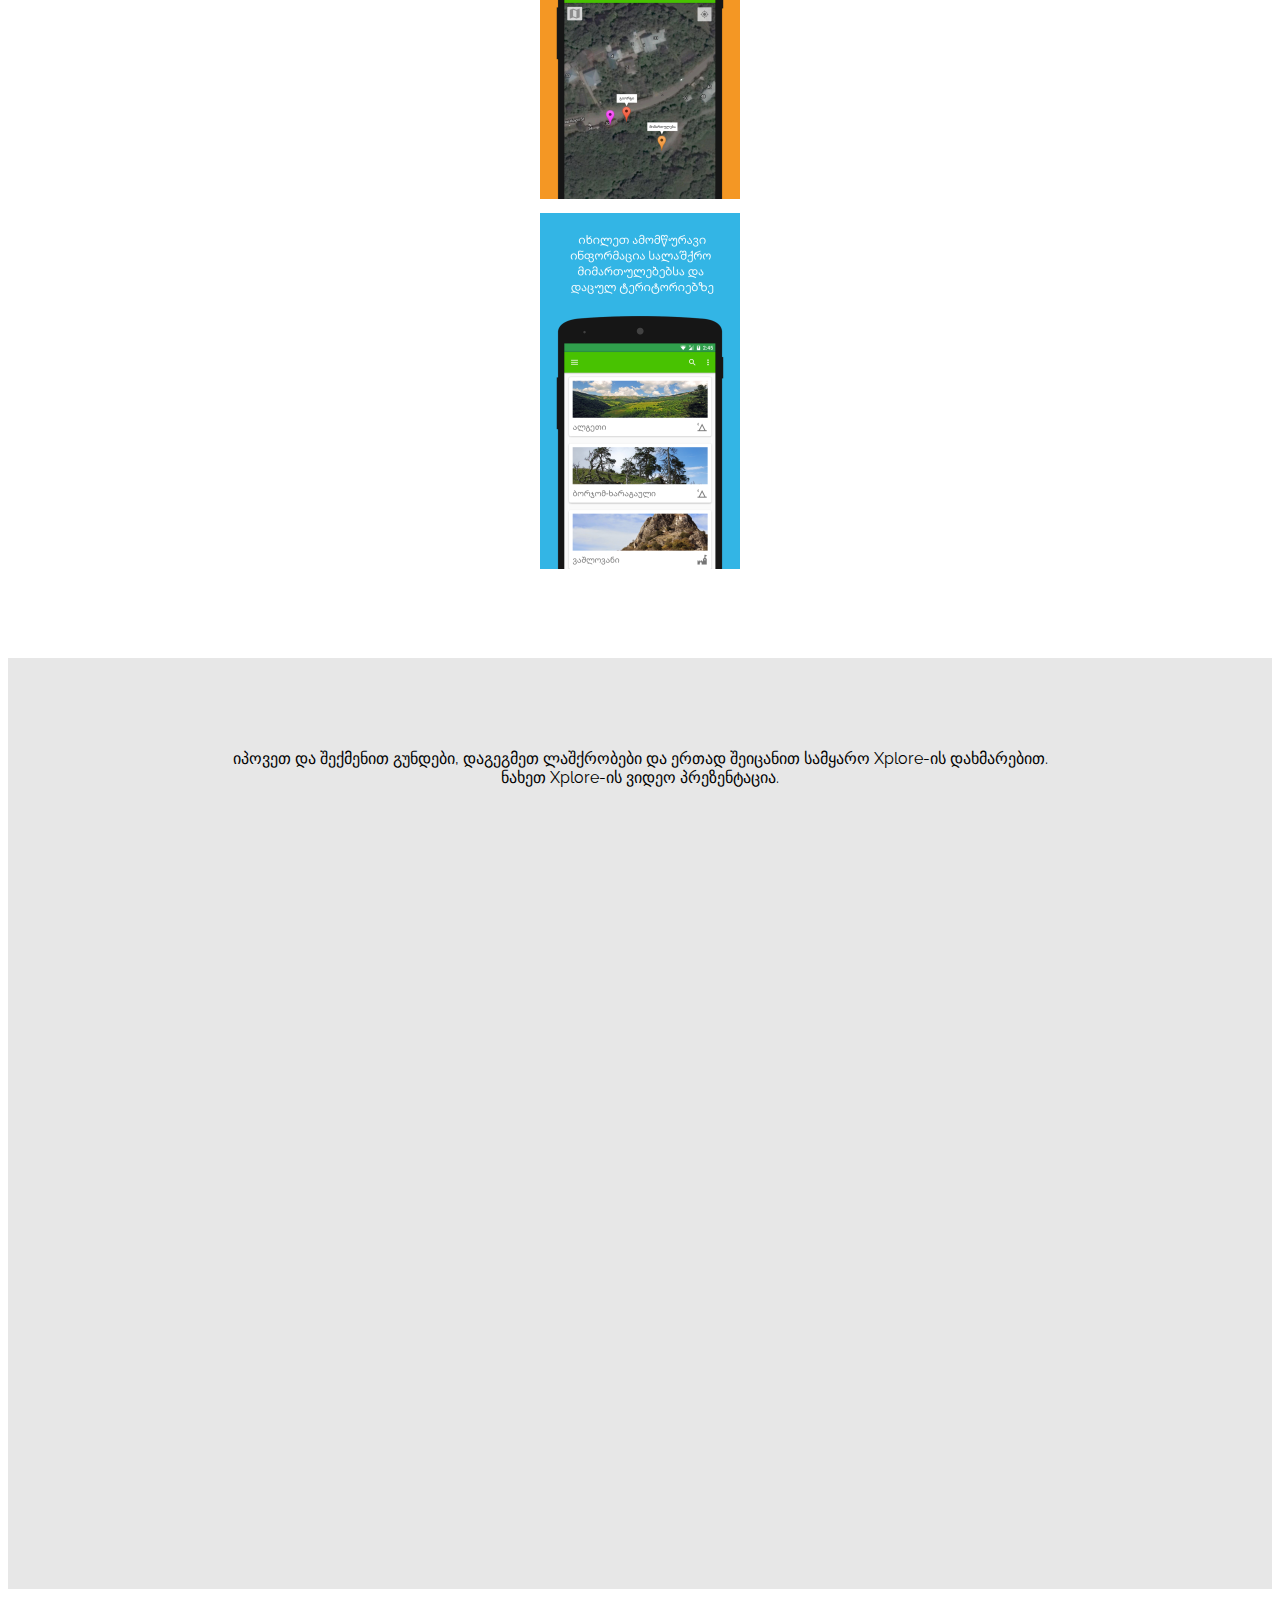
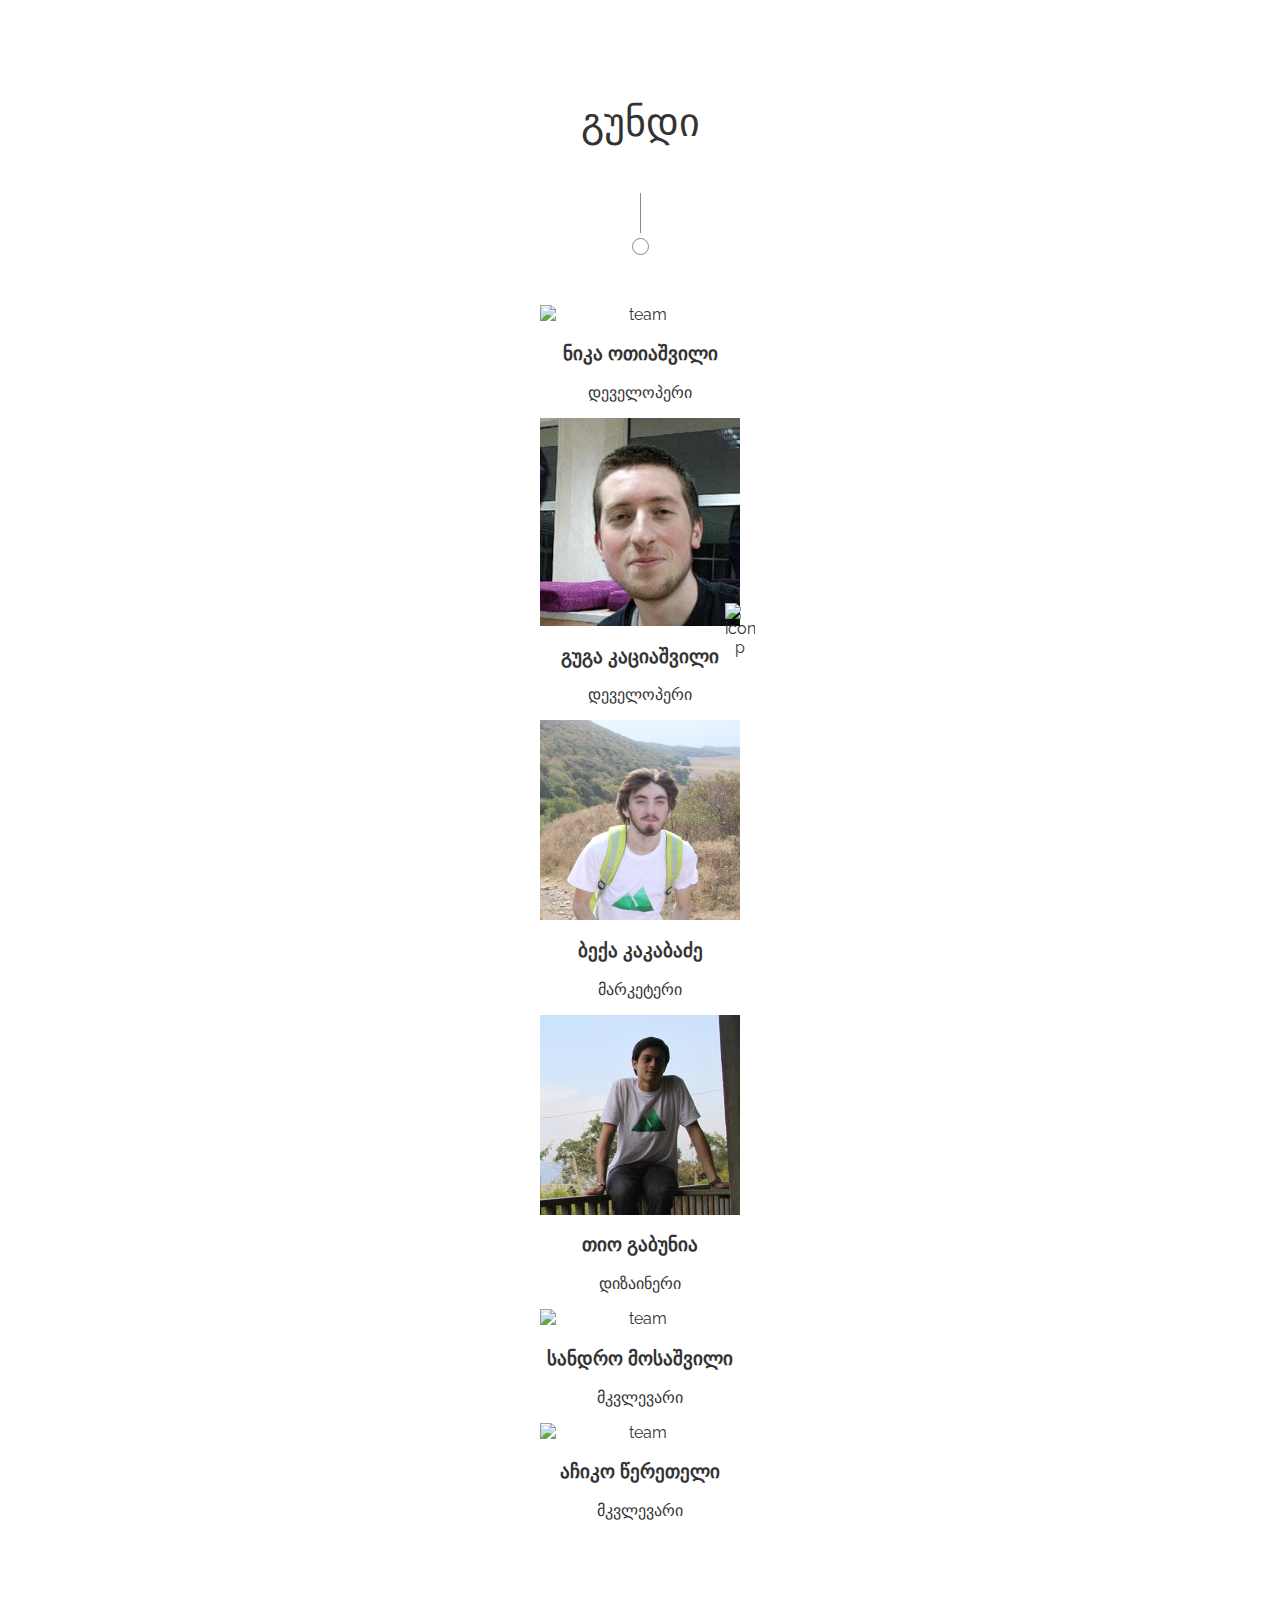
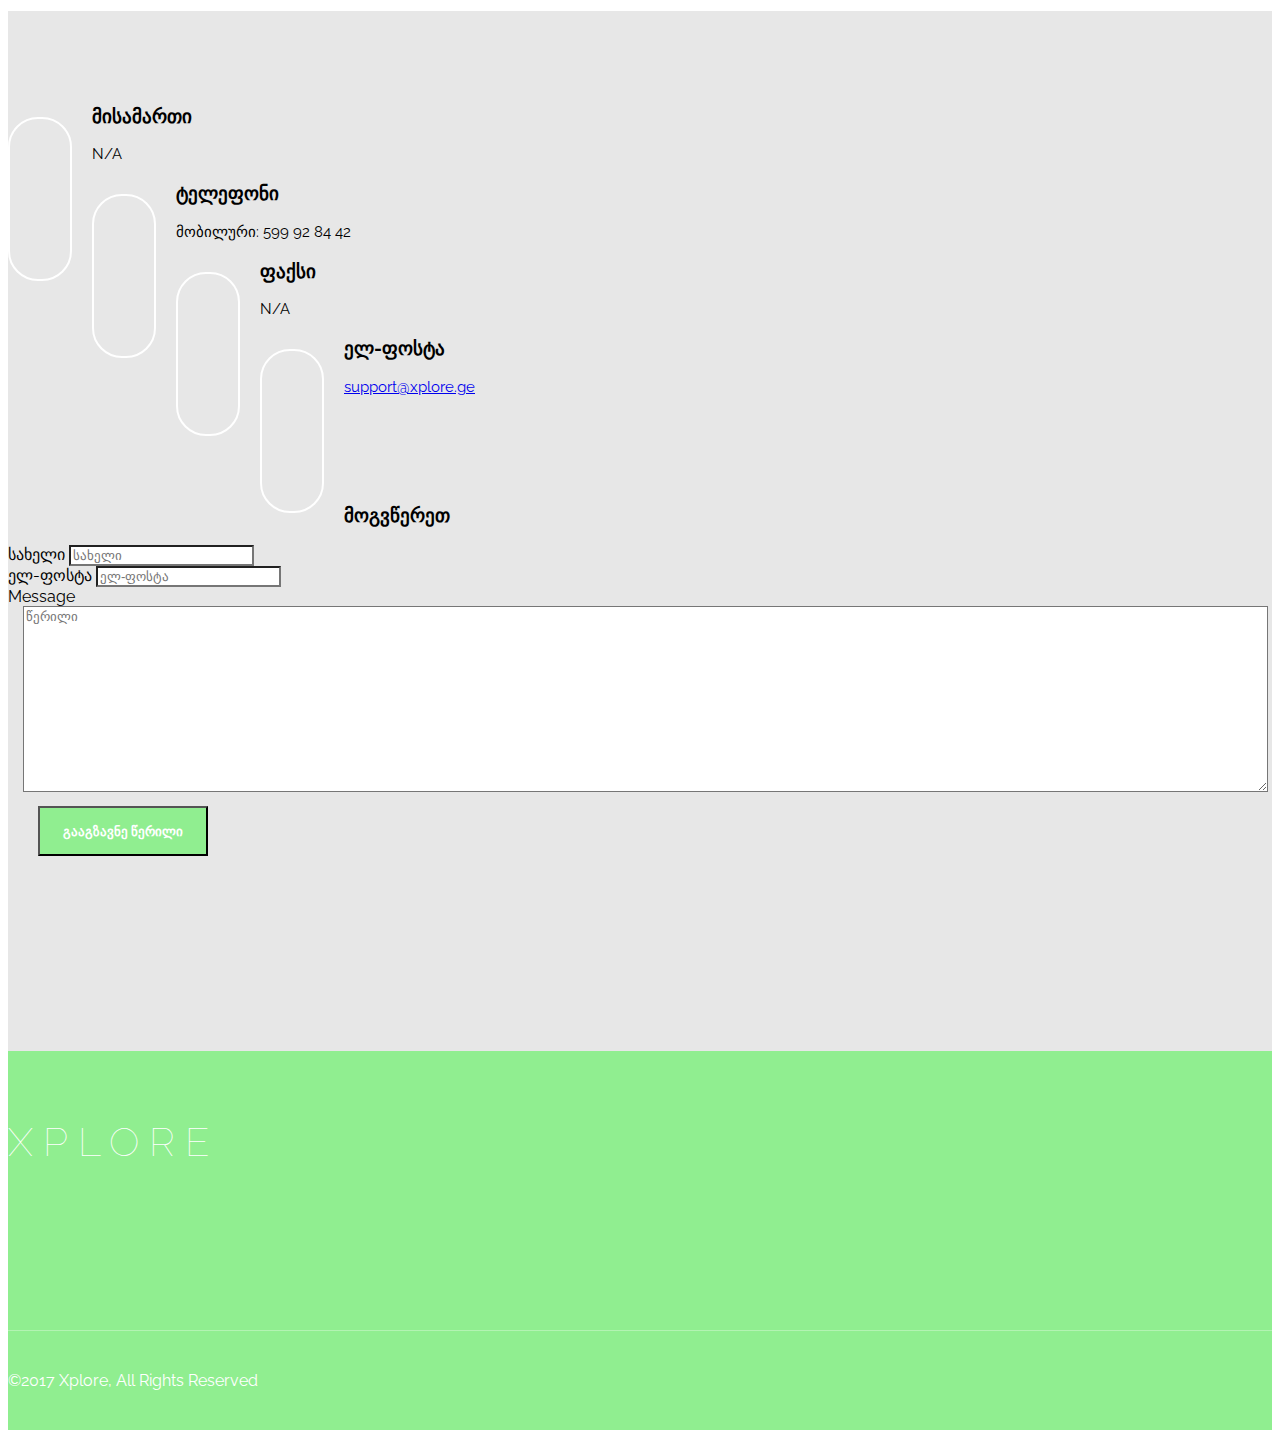
==== commit cded9fb8: "Fix Nika last name; Fix Sandro job text" ====
--- a/index.html
+++ b/index.html
@@ -4,7 +4,9 @@
 
     <meta charset="utf-8">
     <meta http-equiv="X-UA-Compatible" content="IE=edge">
-    <meta name="viewport" content="width=device-width, initial-scale=1">
+
+    <meta name="viewport" content="width=device-width, initial-scale=1.0, maximum-scale=1.0, user-scalable=no" />
+    <meta name="HandheldFriendly" content="true" />
 
     <title>Xplore - Plan Hikes, Find Hikers</title>
 
@@ -174,7 +176,7 @@
                 <div class="col-md-2 col-sm-4 col-md-offset-3 wow animated fadeInLeft animated" style="visibility: visible; animation-name: fadeInLeft;">
                     <img src="img/nika.jpg" alt="team">
                     <img src="img/icon-p.png" alt="icon-p" class="icon-p">
-                    <h3>ნიკა ოტიაშვილი</h3>
+                    <h3>ნიკა ოთიაშვილი</h3>
                     <p>დეველოპერი</p>
                 </div>
                 <!-- Guga -->
@@ -205,7 +207,7 @@
                     <img src="img/sandro.jpg" alt="team">
                     <img src="img/icon-p.png" alt="icon-p" class="icon-p">
                     <h3>სანდრო მოსაშვილი</h3>
-                    <p> მკვლევარი</p>
+                    <p>მკვლევარი</p>
                 </div>
                 <!-- Achiko -->
                 <div class="col-md-2 col-sm-4 wow animated fadeInRight animated" style="visibility: visible; animation-name: fadeInRight;">
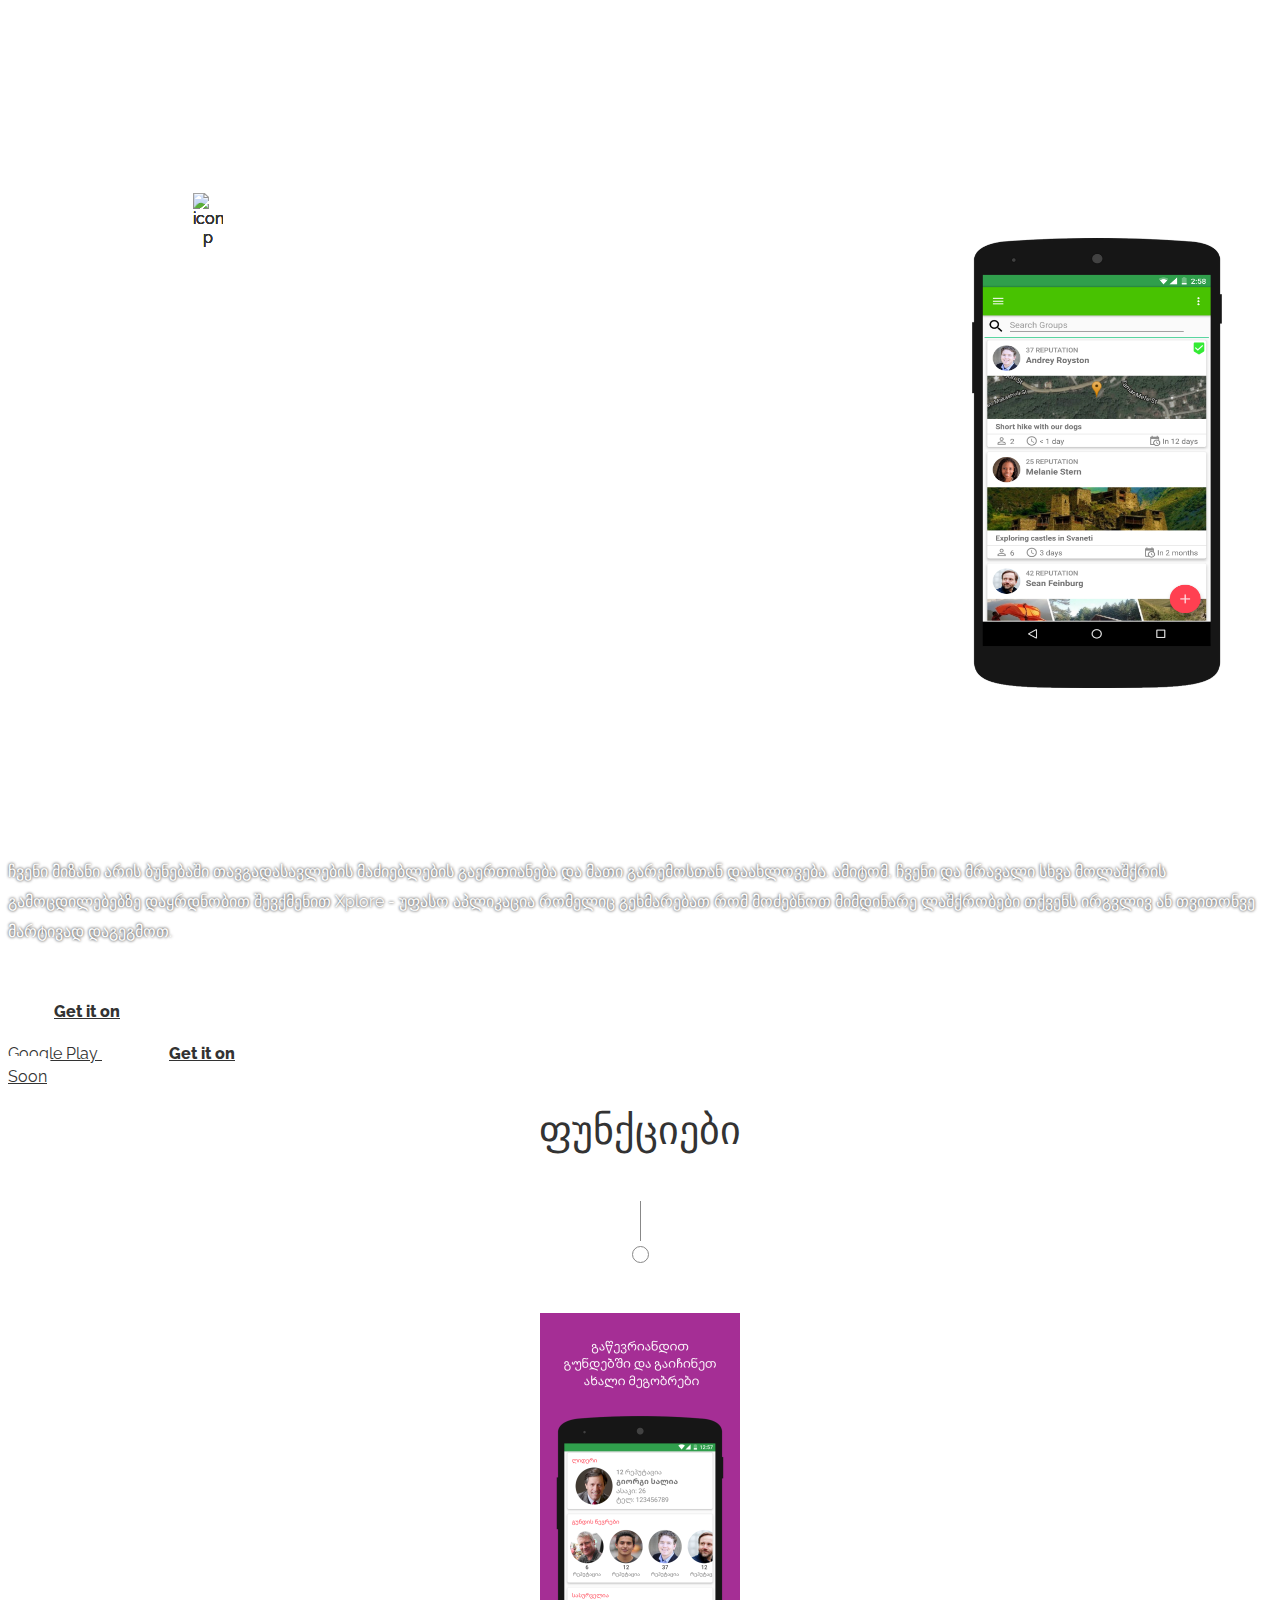
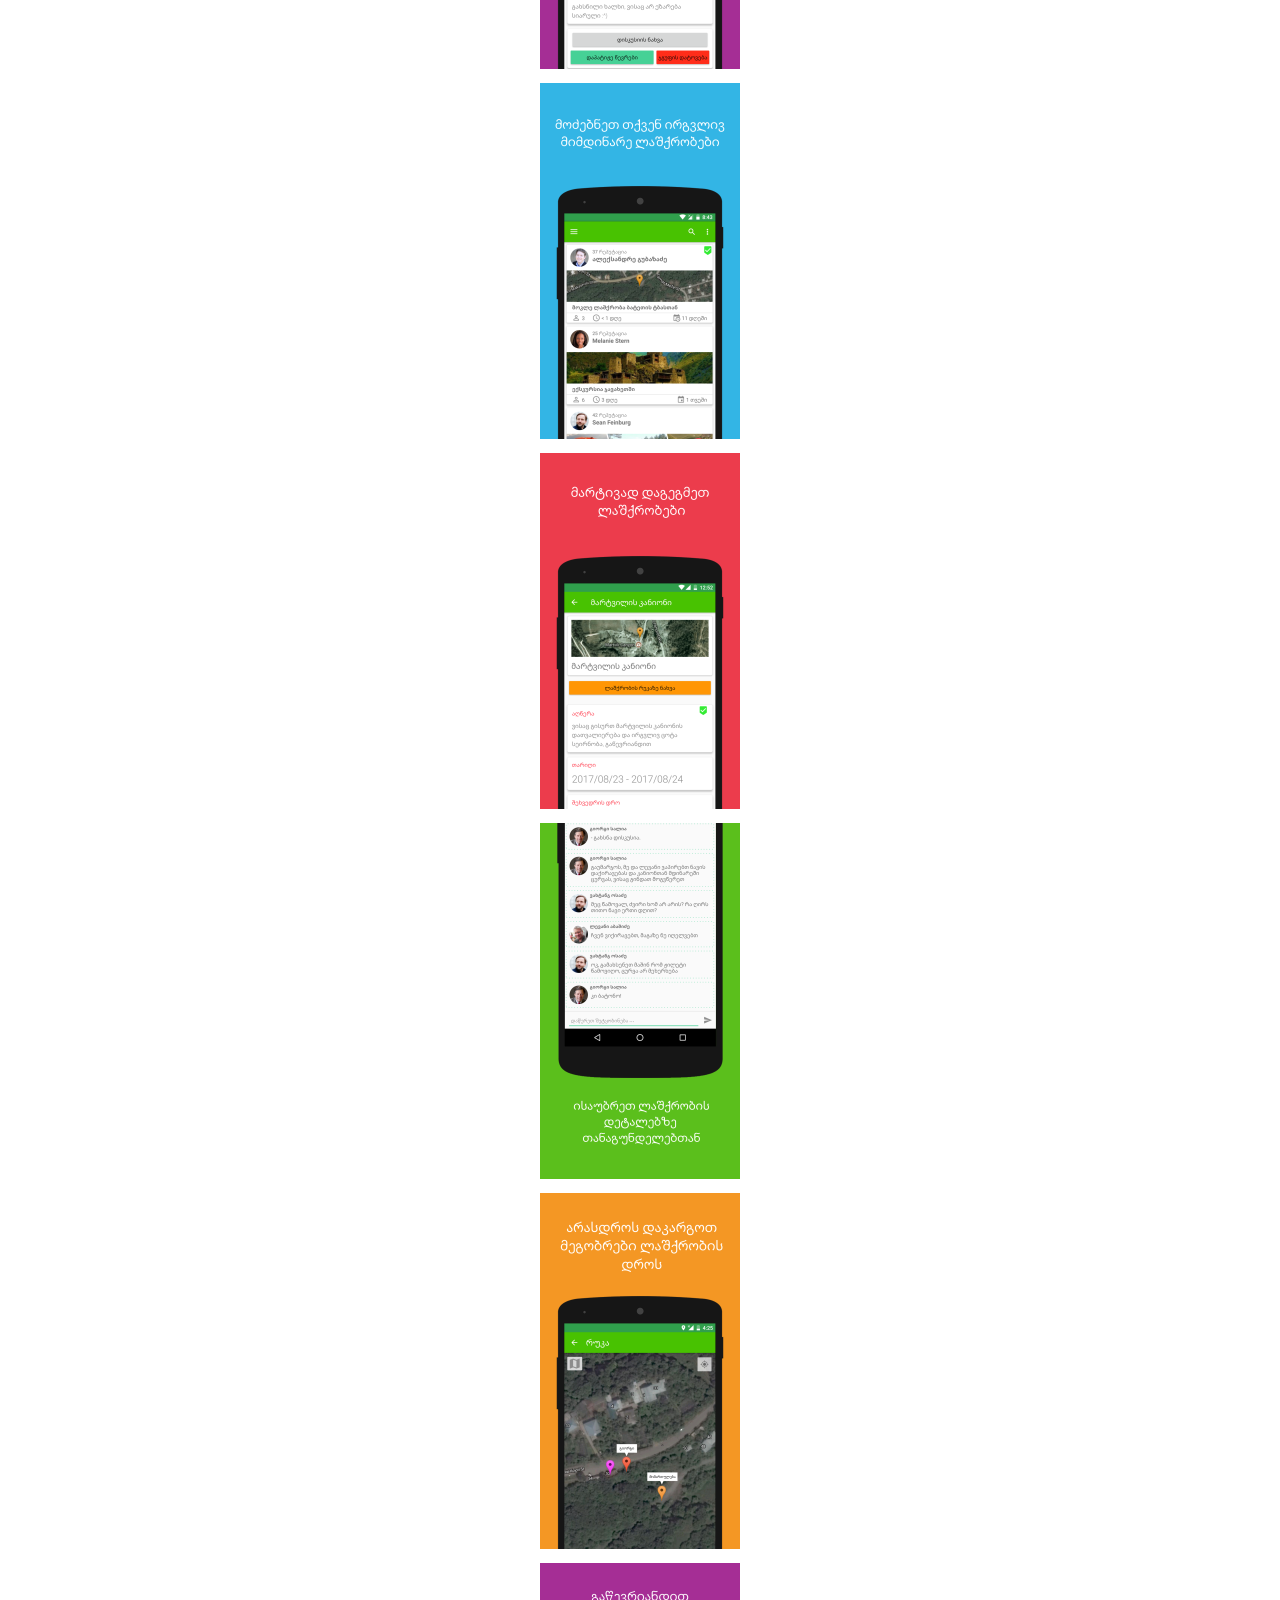
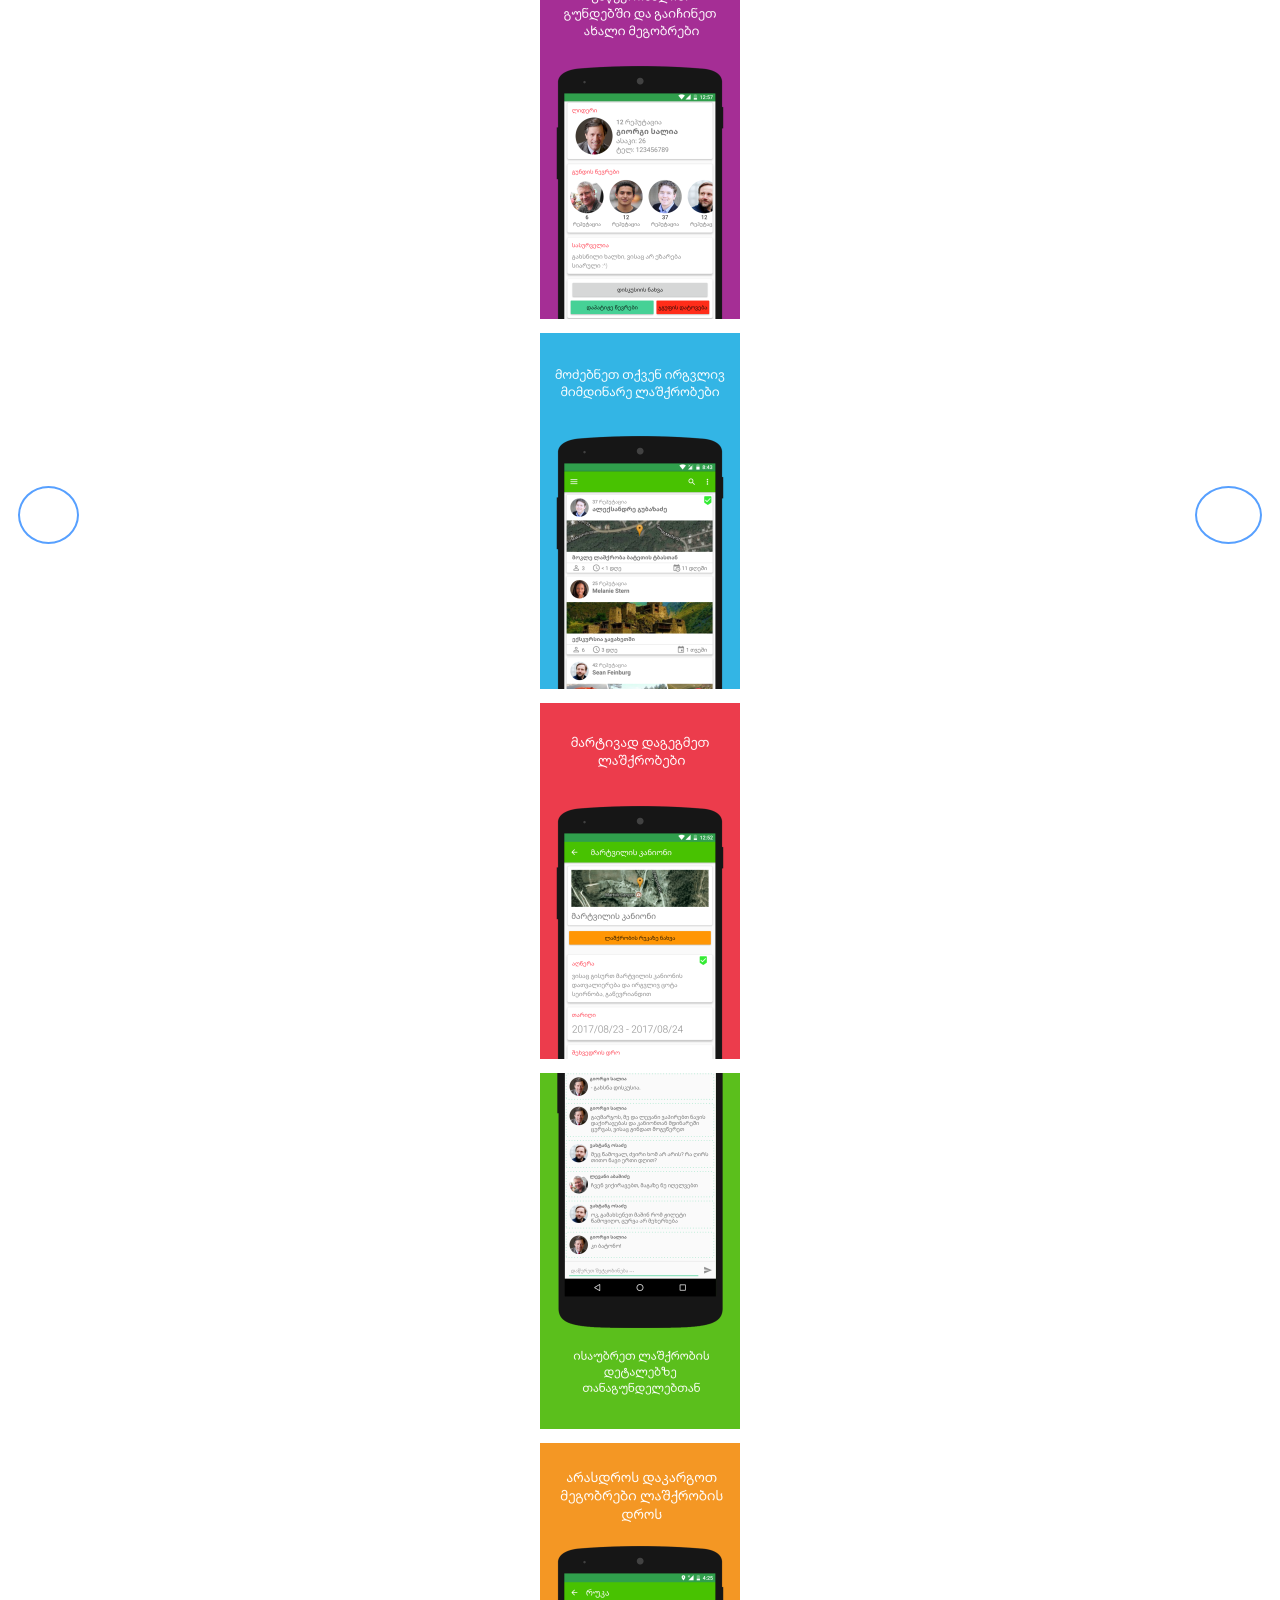
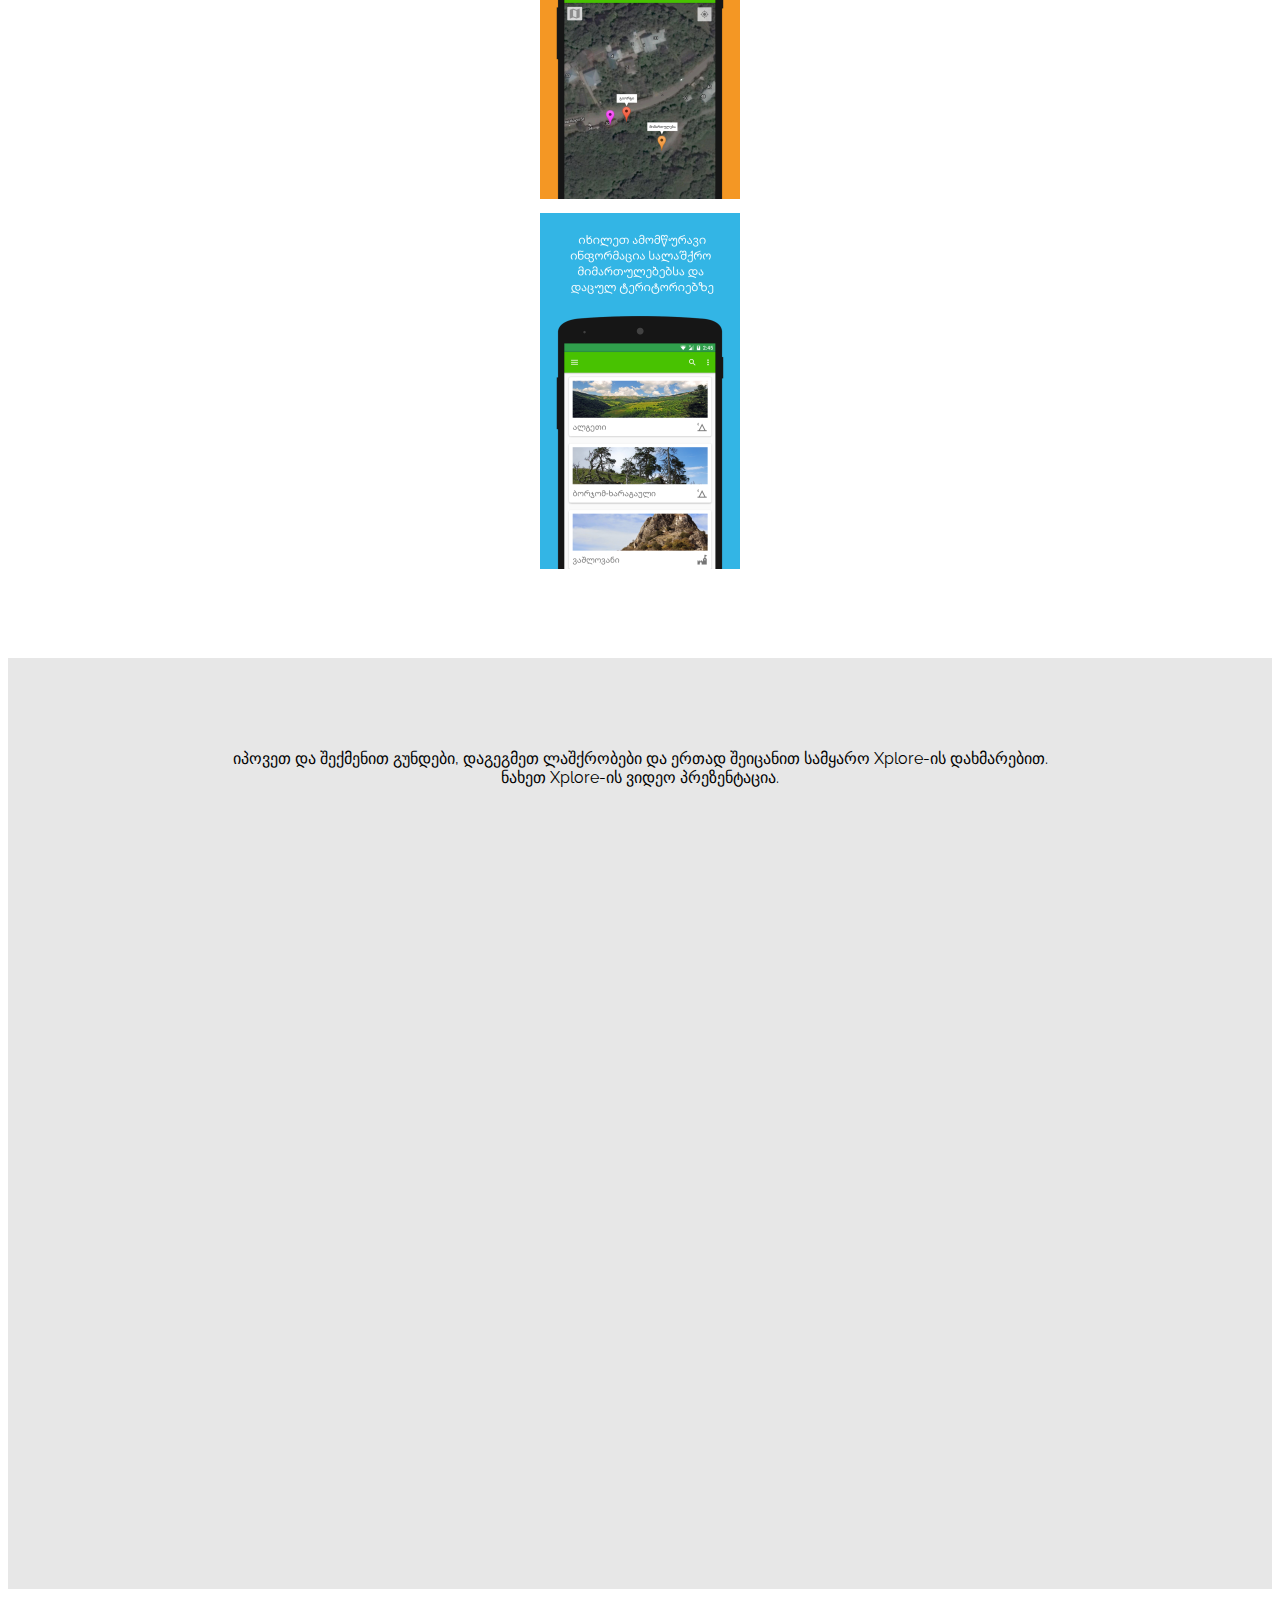
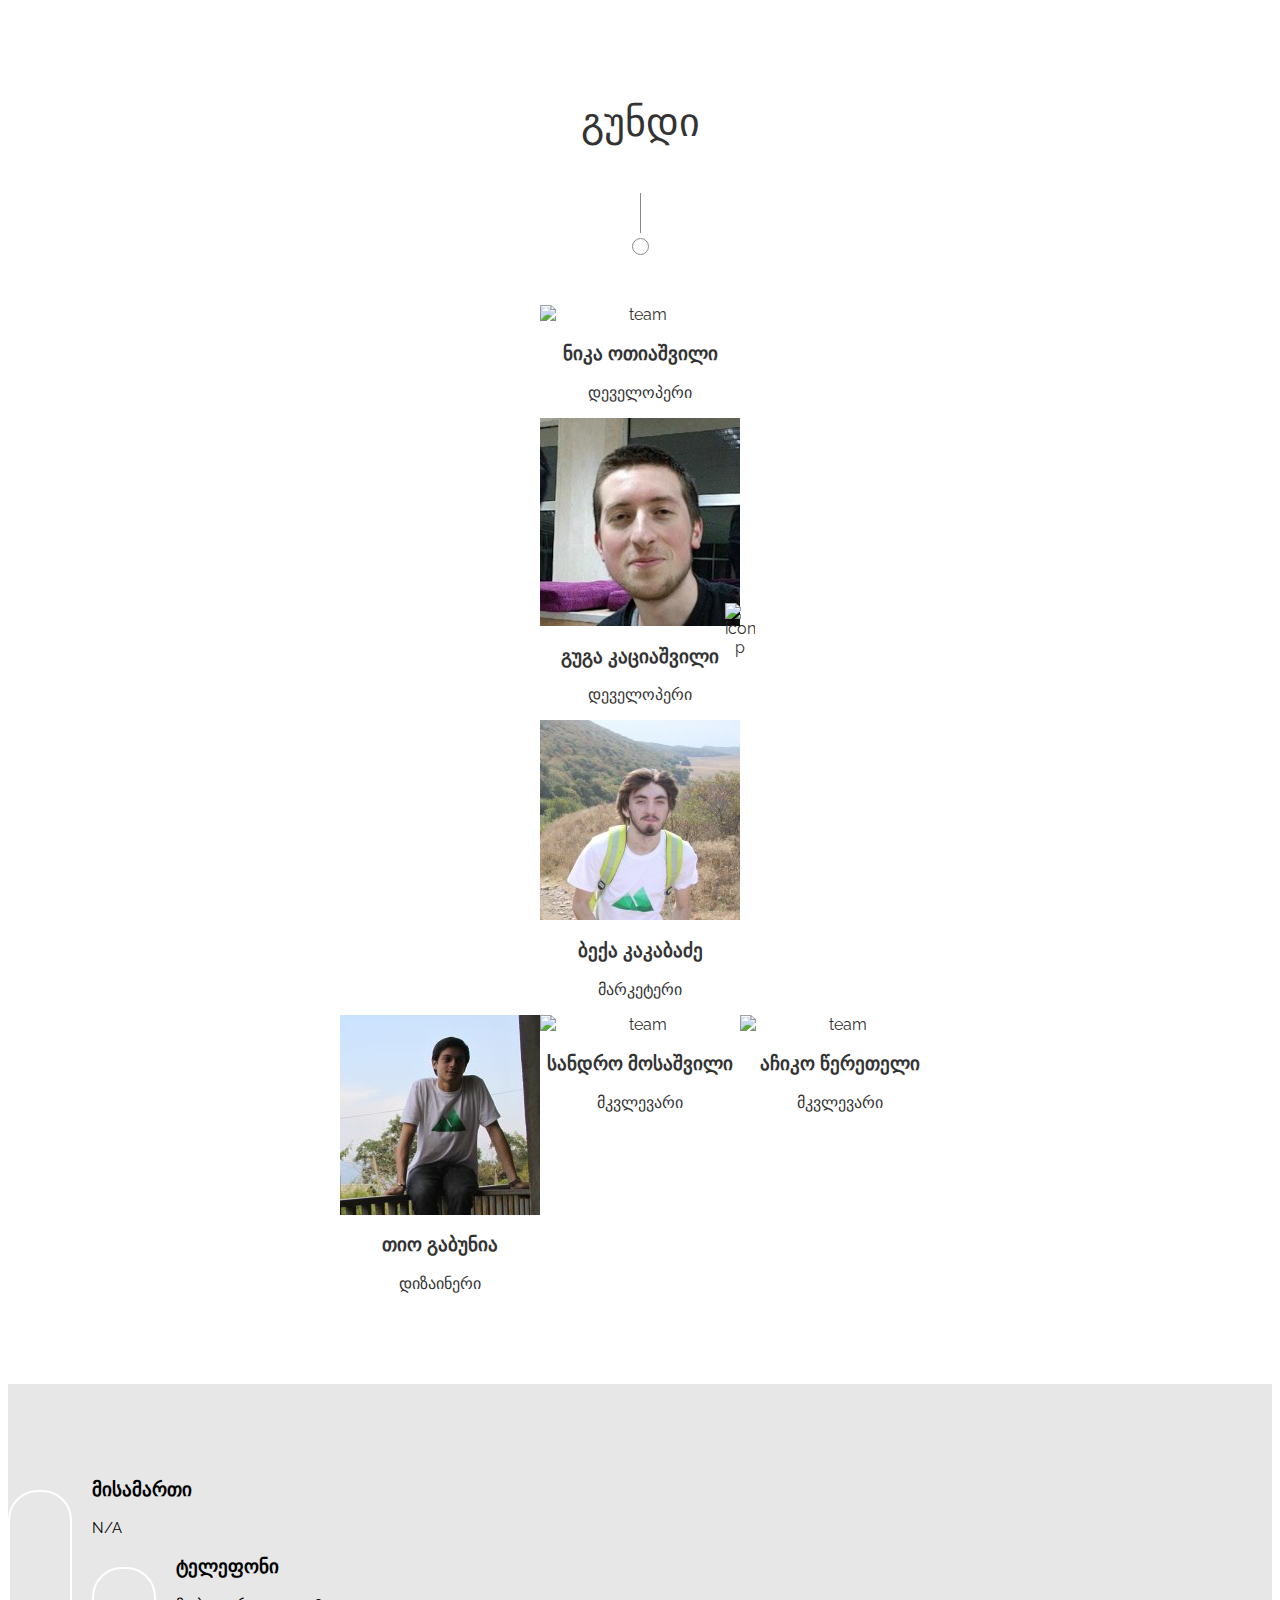
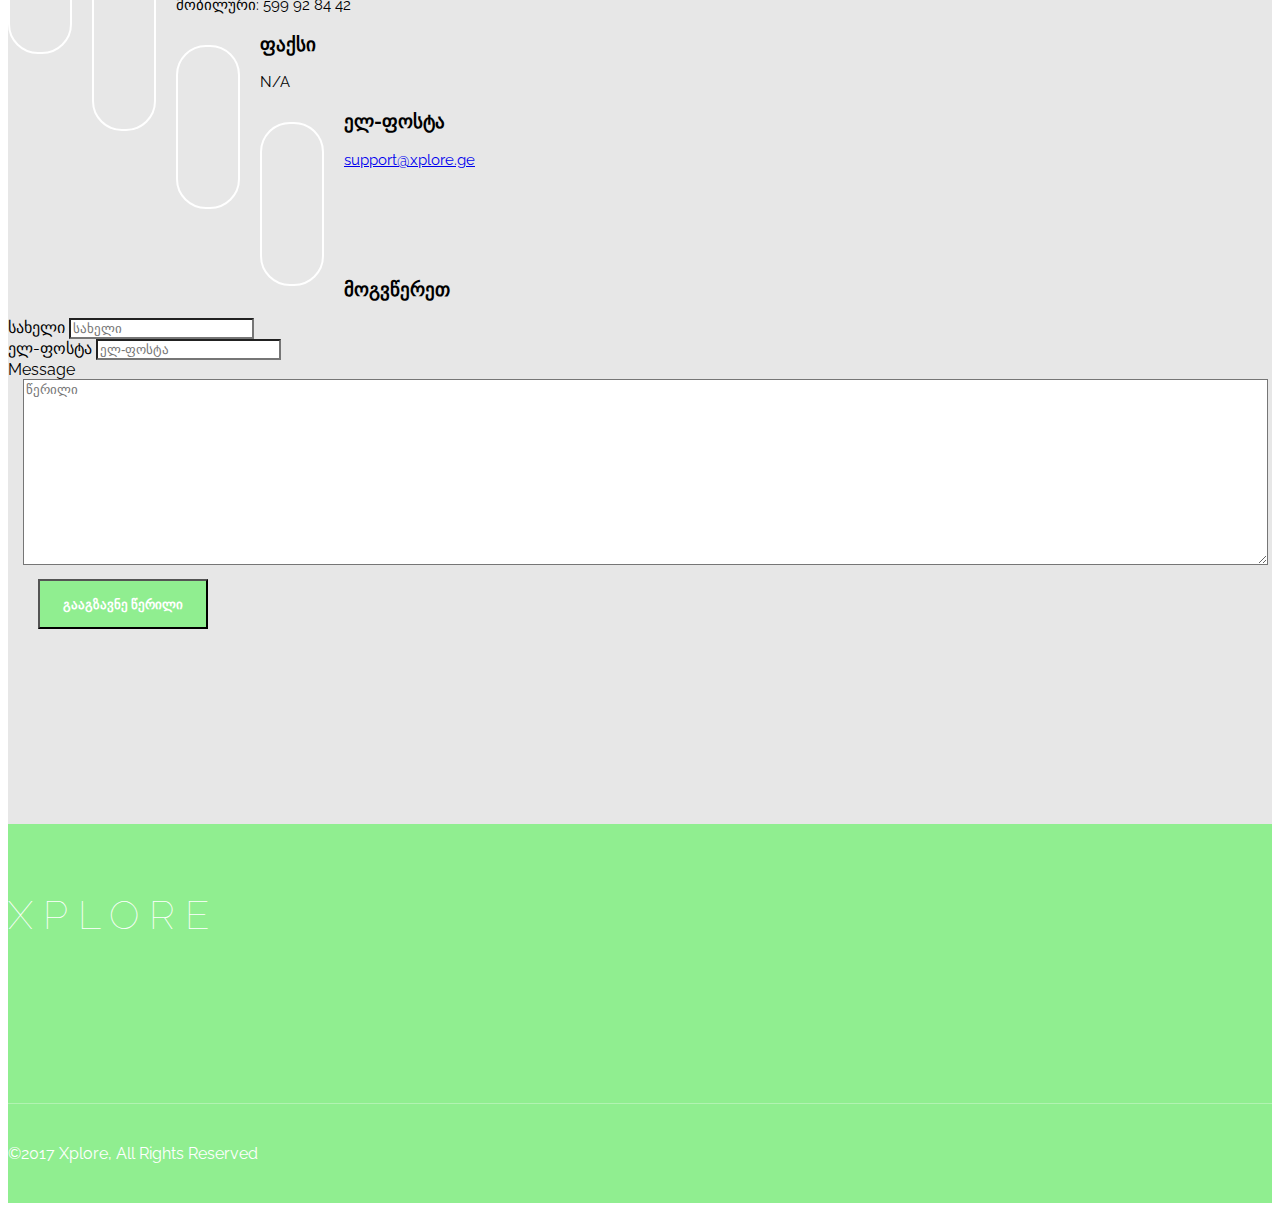
==== commit 6d8f7b49: "fixed desktop issue whatever it was" ====
--- a/index.html
+++ b/index.html
@@ -57,7 +57,9 @@
                     <div class="col-md-6">
                       <img src="img/mobile.png" style="height: 450px;
                                                        width:250px;
-                                                       float:right;margin-right: 50px;"
+                                                       float:right;
+                                                       margin-right: 50px;
+                                                       margin-bottom: 20px !important;"
                                                         alt="XPLORE" class="wow flipInY animated animated">
                     </div>
                     <div class="col-md-6">
@@ -66,8 +68,8 @@
                             <p style="text-shadow: 0 0 3px #000;">
                               ჩვენი მიზანი არის ბუნებაში თავგადასავლების მაძიებლების გაერთიანება და მათი
                               გარემოსთან დაახლოვება. ამიტომ, ჩვენი და მრავალი სხვა მოლაშქრის გამოცდილებებზე
-                               დაყრდნობით შევქმენით Xplore - უფასო აპლიკაცია რომელიც გეხმარებათ რომ მოძებნოთ
-                                მიმდინარე ლაშქრობები თქვენს ირგვლივ ან თვითონვე მარტივად დაგეგმოთ.
+                              დაყრდნობით შევქმენით Xplore - უფასო აპლიკაცია რომელიც გეხმარებათ რომ მოძებნოთ
+                              მიმდინარე ლაშქრობები თქვენს ირგვლივ ან თვითონვე მარტივად დაგეგმოთ.
                             </p>
                             <a href="https://play.google.com/store/apps/details?id=com.xplore" class="btn btn-download wow animated fadeInLeft">
                             <i class="fa fa-android pull-left"></i>
--- a/css/style.css
+++ b/css/style.css
@@ -1,1171 +1,194 @@
-/*HHHHHHHHHHHHHHHHHHHHHHHHHHHHHHHHHHHHHHH
-HH				Imports
-HHHHHHHHHHHHHHHHHHHHHHHHHHHHHHHHHHHHHHH*/
-@import url(https://fonts.googleapis.com/css?family=Raleway:400,100,300,500,700);
-
-
-/*HHHHHHHHHHHHHHHHHHHHHHHHHHHHHHHHHHHHHHH
-HH				Global
-HHHHHHHHHHHHHHHHHHHHHHHHHHHHHHHHHHHHHHH*/
-body{
-	font-family: Raleway;
-    position: relative;
+@import url(https://fonts.googleapis.com/css?family=Raleway:400,100,300,500,700);body{font-family:Raleway;position:relative;}
+.top{display:none;background:rgb(81, 255, 182);color:#fff;padding:5px 10px;font-size:22px;position:fixed;bottom:45px;right:35px;}
+.show-top{display:block;z-index:99;transition:2s;}
+.top:hover{background:rgb(87, 160, 255);}
+h1{font-weight:100;font-size:40px;text-transform:uppercase;color:#fff;letter-spacing:10px;}
+h2{font-weight:100;font-size:40px;text-transform:uppercase;color:#fff;}
+ul{list-style:none;}
+#trigger-overlay:hover, a:focus, a:hover{color:inherit;text-decoration:none;transition:.8s;}
+p{font-size:16px;}
+.wrapper{padding:75px 0px;}
+.virticle-line{height:40px;width:1px;background:#888;margin:15px auto 5px;}
+.circle{height:15px;width:15px;border:1px solid #888;border-radius:100%;margin:0px auto 50px;}
+.overlay{position:fixed;width:100%;height:100%;top:0;left:0;z-index:9999;background:linear-gradient(50deg, rgb(81, 255, 182), rgb(0, 128, 1));}
+.overlay .overlay-close{width:50px;height:50px;position:absolute;right:110px;top:85px;overflow:hidden;border:none;background:url(../img/cross.png) no-repeat center center;text-indent:200%;color:transparent;outline:none;z-index:100;}
+.overlay nav{text-align:center;position:relative;top:50%;height:60%;font-size:54px;-webkit-transform:translateY(-50%);transform:translateY(-50%);}
+.overlay ul{list-style:none;padding:0;margin:0 auto;display:inline-block;height:100%;position:relative;}
+.overlay ul li{display:block;height:20%;height:calc(100%/5);min-height:54px;}
+.overlay ul li a{font-weight:300;display:block;color:#fff;-webkit-transition:color 0.2s;transition:color 0.2s;}
+.overlay ul li a:hover,
+.overlay ul li a:focus{color:#e3fcb1;}
+.overlay-hugeinc{opacity:0;visibility:hidden;-webkit-transition:opacity 0.5s, visibility 0s 0.5s;transition:opacity 0.5s, visibility 0s 0.5s;}
+.overlay-hugeinc.open{opacity:1;visibility:visible;-webkit-transition:opacity 0.5s;transition:opacity 0.5s;}
+.overlay-hugeinc nav{-webkit-perspective:1200px;perspective:1200px;}
+.overlay-hugeinc nav ul{opacity:0.4;-webkit-transform:translateY(-25%) rotateX(35deg);transform:translateY(-25%) rotateX(35deg);-webkit-transition:-webkit-transform 0.5s, opacity 0.5s;transition:transform 0.5s, opacity 0.5s;}
+.overlay-hugeinc.open nav ul{opacity:1;-webkit-transform:rotateX(0deg);transform:rotateX(0deg);}
+.overlay-hugeinc.close nav ul{-webkit-transform:translateY(25%) rotateX(-35deg);transform:translateY(25%) rotateX(-35deg);}
+#preloader{position:fixed;left:0;top:0;z-index:99999999999;width:100%;height:100%;overflow:visible;background:#fff url('../img/Intersection.gif') no-repeat center center;background-size:100px 100px;}
+.header{height:100vh;background:url('../img/bg_xplore.png');background-size:cover;padding:45px 0px;}
+#logo{font-size:80px;letter-spacing:10px;font-weight:100;color:white;display:inline-block;padding:0px;float:left;}
+a#logo:hover{text-decoration:none;}
+.strong{font-weight:400;}
+.header img{width:100%;}
+.top-bar{width:100%;}
+.fixed{background:lightgreen;top:0;z-index:99;transition:1s;}
+.fixed #logo{font-size:60px;}
+.fixed .nav-button{margin:15px 0px;}
+.nav-button{max-width:600px;margin:35px 0px;}
+.nav-button button{border:none;outline:none;display:inline-block;color:#fff;border-radius:0px;cursor:pointer;background-color:transparent;float:right;font-size:42px;padding:0px 12px;}
+.nav-button button:hover{color:rgb(87, 160, 255);background-color:white;}
+.navbar-white{background-color:#fff !important;transition:background 0.5s ease-out;box-shadow:0px 0px 10px #39c;}
+.starting img{margin-top:110px;}
+.banner-text{margin-top:75px;}
+.starting p{padding:20px 0px;color:#fff;line-height:30px;}
+.btn.btn-download{padding:10px;background:white;border-radius:50px;width:180px;text-align:left;color:#333333;border:1px solid white;margin-right:10px;}
+.btn.btn-download:hover{color:#fff;background-color:transparent;}
+.btn.btn-download i{width:20px;font-size:36px;margin-left:10px;margin-right:25px;}
+.btn.btn-download strong{font-weight:800;}
+#video{text-align:center;color:#333;}
+#video h2{color:#333;}
+#video p{margin-top:40px;}
+.video{margin:0 auto;}
+#bigfeatures li i{color:#999;font-size:24px;text-align:center;height:50px;width:50px;border:1px solid #999;border-radius:100%;padding-top:12px;}
+.item-list-right li{padding:0 70px 20px 0;position:relative;text-align:right;}
+.item-list-right li i{font-size:32px;position:absolute;right:0;top:0;}
+.item-list-left li{padding:0 0px 20px 60px;position:relative;text-align:left;}
+.item-list-left li i{font-size:32px;position:absolute;left:0;top:0;}
+.item-list-right h3,.item-list-left h3{margin:0 0 25px 0;font-weight:300;}
+.item-list-left.item-list-big li{padding:0 0px 20px 70px;}
+.item-list-big li i{font-size:48px;}
+.item-list-right li:last-child,.item-list-left li:last-child{padding-bottom:0;}
+#bigfeatures .screen{width:400px;max-width:110%;height:auto;}
+#bigfeatures i{color:#41A1E1;}
+@media (max-width:1200px) and (min-width:767px){#bigfeatures i{display:none;}
+.item-list-right.item-list-big li,.item-list-left.item-list-big li{padding:0 0px 40px 0px;}
 }
-.top{
-    display: none;
-    background: rgb(81, 255, 182);
-    color: #fff;
-    padding: 5px 10px;
-    font-size: 22px;
-    position: fixed;
-    bottom: 45px;
-    right: 35px;
+@media (max-width:992px) and (min-width:767px){.item-list-right.item-list-big li,.item-list-left.item-list-big li{font-size:14px;}
+.item-list-right h3,.item-list-left h3{font-size:22px;}
+.item-list-right li:last-child,.item-list-left li:last-child{padding-bottom:0;}
 }
-.show-top{
-    display: block;
-    z-index: 99;
-    transition: 2s;
+@media all and (max-width:767px){.item-list-right li i{right:auto;left:0;}
+.item-list-left li:last-child{margin-bottom:60px;}
 }
-.top:hover{
-    background: rgb(87, 160, 255);
+.animation-box{display:inline-block;position:relative;}
+@-webkit-keyframes highlight-left{0%{opacity:0;top:100%;-webkit-transform:scale(0);}
+70%{opacity:1;-webkit-transform:scale(1);}
+100%{opacity:0;top:0;-webkit-transform:scale(0);}
 }
-h1{
-	font-weight: 100;
-	font-size: 40px;
-	text-transform: uppercase;
-	color: #fff;
-	letter-spacing: 10px;
+@keyframes highlight-left{0%{opacity:0;top:100%;transform:scale(0);}
+70%{opacity:1;transform:scale(1);}
+100%{opacity:0;top:0;transform:scale(0);}
 }
- h2{
-	font-weight: 100;
-	font-size: 40px;
-	text-transform: uppercase;
-	color: #fff;
+.highlight-left{position:absolute;animation:highlight-left 2s ease-in 0s infinite;-webkit-animation:highlight-left 2s ease-in 0s infinite;left:-5px;margin-top:-100px;}
+@-webkit-keyframes highlight-right{0%{opacity:0;top:0;-webkit-transform:scale(0)}
+70%{opacity:1;-webkit-transform:scale(1)}
+100%{opacity:0;top:100%;-webkit-transform:scale(0)}
 }
-ul{
-    list-style: none;
+@keyframes highlight-right{0%{opacity:0;top:0;transform:scale(0)}
+70%{opacity:1;transform:scale(1)}
+100%{opacity:0;top:100%;transform:scale(0)}
 }
-#trigger-overlay:hover, a:focus, a:hover {
-	color: inherit;
-	text-decoration: none;
-    transition: .8s;
+.highlight-right{position:absolute;animation:highlight-right 2s ease-in 0s infinite;-webkit-animation:highlight-right 2s ease-in 0s infinite;right:-5px;margin-top:-100px;}
+.left-img{margin-right:-15px;}
+.right-img{margin-left:-15px;}
+#gallery{background:#e7e7e7;}
+#gallery h2{display:none;}
+#gallery{position:relative;}
+#gallery .virticle-line, #gallery .circle{display:none;}
+#screenshots .item{padding:0px 0px;margin:10px;color:#FFF;-webkit-border-radius:3px;-moz-border-radius:3px;border-radius:3px;text-align:center;display:block;}
+.img_res{max-width:200px;}
+.customNavigation{text-align:center;}
+.customNavigation a{-webkit-user-select:none;-khtml-user-select:none;-moz-user-select:none;-ms-user-select:none;user-select:none;-webkit-tap-highlight-color:rgba(0,0,0,0);}
+.gallery-nav{width:42px;height:42px;background:#fff;font-size:28px;line-height:0;border:2px solid;border-radius:100%;color:rgb(87, 160, 255);padding:6px 9px;}
+.gallery-nav:hover,.gallery-nav:focus,.gallery-nav:active{color:#fff;background:rgb(87, 160, 255);border-color:rgb(87, 160, 255);}
+.customNavigation{top:40%;position:absolute;display:block;width:100%;}
+a.prev{float:left;margin-left:10px;padding-left:6px;}
+a.next{float:right;margin-right:10px;padding-left:12px;}
+#team{text-align:center;color:#333;}
+#team h2{color:#333;}
+#team img{width:200px;margin-bottom:20px;position:relative;display:block;margin:0px auto;}
+.img-hover{display:none;width:200px;height:213px;position:absolute;margin:0px auto;}
+#team .icon-m{position:absolute;width:30px;right:0px;bottom:0px;}
+#team .icon-p{position:absolute;width:30px;top:185px;left:185px;}
+#team .col-md-2:hover .img-hover{display:block;background:rgba(0, 0, 0, .7);top:0;cursor:pointer;margin:0px auto;}
+#team .col-md-2:hover .icon-m{display:block;}
+ul.social-icon{padding:0px;margin-top:95px;}
+ul.social-icon li{display:inline-block;margin:5px;}
+ul.social-icon i{color:#333;background:#fff;border-radius:100%;display:block;width:30px;height:30px;padding:8px;}
+ul.social-icon li a{display:block;}
+.social-icon ul li a i{color:white;border-color:white;}
+.owl-theme .owl-controls .owl-page span{border:1px solid white;border-radius:100%;height:100px;width:100px;border:1px;padding:0px;margin:0px;background-color:#eee;}
+.owl-theme .owl-controls .owl-page{border-radius:100%;border:2px solid #fff;margin:10px;}
+.owl-theme .owl-controls .owl-page span:hover{background-color:transparent;}
+.owl-theme .owl-controls .active span{background-color:transparent;}
+.owl-theme .owl-controls .owl-page:nth-child(1){background:url(../img/test1.png) center;background-size:100px 100px;}
+.owl-theme .owl-controls .owl-page:nth-child(2){background:url(../img/test2.png) center;background-size:100px 100px;}
+.owl-theme .owl-controls .owl-page:nth-child(3){background:url(../img/test3.png) center;background-size:100px 100px;}
+.bg-color-grad{background:#00aeff;background:-moz-linear-gradient(top,#00aeff 0%,#00e0a4 100%);background:-webkit-gradient(linear,left top,left bottom,color-stop(0%,#00aeff),color-stop(100%,#00e0a4));background:-webkit-linear-gradient(top,#00aeff 0%,#00e0a4 100%);background:-o-linear-gradient(top,#00aeff 0%,#00e0a4 100%);background:-ms-linear-gradient(top,#00aeff 0%,#00e0a4 100%);background:linear-gradient(to bottom,#00aeff 0%,#00e0a4 100%);filter:progid:DXImageTransform.Microsoft.gradient(startColorstr='#00aeff',endColorstr='#00e0a4',GradientType=0);}
+#contact{text-align:left;background-color:#e7e7e7;}
+#contact i{width:60px;height:100px;border-radius:30px;border:2px solid #fff;color:#fff;font-size:40px;display:inline-block;margin-right:20px;margin-top:12px;padding:30px 0;text-align:center;float:left;}
+.contact-item:hover i{background-color:rgb(81, 255, 182);transition:.8s;border:2px solid #e7e7e7 !important;}
+.contact{font-size:15px;}
+.form h3{margin-left:15px;}
+.form .message{margin:0px 15px;height:180px;width:98%;}
+.btn-sub{width:170px;height:50px;border-radius:0px;color:white;background-color:lightgreen;padding:15px 10px;margin:10px 30px;margin-bottom:45px;text-transform:uppercase;font-weight:700;}
+.btn-sub:hover{background-color:rgb(81, 255, 182);border-color:rgb(81, 255, 182);color:white;transition:.8s;}
+input[type="username"]:focus, input[type="email"]:focus, input[type="text"]:focus{border-color:rgb(81, 255, 182);box-shadow:none;}
+input.form-control, .message{border-radius:0px;}
+#footer{background-color:lightgreen;color:white;padding:40px 0;}
+#footer .credits a{color:#fff;text-decoration:underline;}
+.credits{padding-bottom:5px;}
+ul.social-icons{padding:0;}
+ul.social-icons li{display:inline-block;margin:5px;font-size:35px;}
+.copyright{margin-top:40px;border-top:1px solid rgba(255,255,255,0.31);padding-top:40px;}
+ul.social-icons i{color:white;border-radius:100%;display:block;width:50px;height:50px;padding:9px;}
+ul.social-icons li a{display:block;}
+.footer-logo h1{color:white;}
+.social-icons ul li a i{color:white;border-color:white;}
+.facebook a:hover i{color:#fff;background-color:#3B5998;}
+.twitter a:hover i{color:#fff;background-color:#2A80BA;}
+.linkedin a:hover i{color:#fff;background-color:#007bb6;}
+.googleplus a:hover i{color:#fff;background-color:#dd4b39;}
+.github a:hover i{color:#fff;background-color:#444;}
+.back-to-top{cursor:pointer;position:fixed;bottom:20px;right:20px;display:none;border-radius:0;opacity:0.75;}
+@media screen and (max-height:30.5em){.overlay nav{height:70%;font-size:34px;}
+.overlay ul li{min-height:34px;}
 }
-p{
-	font-size: 16px;
+@media (max-width:966px){.header{height:100%;}
+.header img{display:none;}
+.img-hover{left:0;right:0;}
+#gallery h2{display:block;color:black;text-align:center;}
+#gallery .virticle-line, #gallery .circle{display:block;}
+#team .icon-p{left:231px;}
+#contact i{color:#9d9d9d;border-color:#9d9d9d;}
+#contact .col-sm-6:hover i{background-color:rgb(81, 255, 182);color:#fff;border-color:#fff;}
+h3{font-weight:500 !important;}
+#bigfeatures li i{display:none;}
+.form .message{width:96%;}
 }
-.wrapper{
-	padding: 75px 0px;
+@media (max-width:480px){h2{font-size:35px;}
+.wrapper{padding:35px 0px;}
+.header{text-align:center;padding:10px 0px;}
+.banner-text{margin-top:50px;}
+.btn.btn-download{margin-right:5px;width:133px;margin-bottom:30px;}
+.btn.btn-download i{font-size:36px;margin-right:16px;margin-left:0px;}
+.overlay .overlay-close{right:45px;top:30px;}
+.nav-button button{font-size:36px;margin-top:-20px;}
+#logo{font-size:3em;margin-top:10px;text-align:left;}
+.btn-download{margin:5px 0px;}
+.item-list-right.item-list-big li, .item-list-left.item-list-big li{padding:0 0 60px 0;margin:0px;text-align:left;}
+li.li i{display:none;}
+.owl-theme .owl-controls .owl-page span{height:70px;width:70px;}
+.owl-theme .owl-controls .owl-page:nth-child(1){background-size:70px 70px;}
+.owl-theme .owl-controls .owl-page:nth-child(2){background-size:70px 70px;}
+.owl-theme .owl-controls .owl-page:nth-child(3){background-size:70px 70px;}
+ul.social-icons li{margin:0px;}
+.form .message{width:91%;}
+}
+@media (max-width:320px){.overlay nav ul{margin-left:-20px;}
+.overlay .overlay-close{right:50px;}
 }
 
-.virticle-line{
-    height: 40px;
-    width: 1px;
-    background: #888;
-    margin: 15px auto 5px;
+@media (min-width:800px) {
+  .centered { display: flex;justify-content:center;}
 }
-.circle{
-    height: 15px;
-    width: 15px;
-    border: 1px solid #888;
-    border-radius: 100%;
-    margin: 0px auto 50px;
-}
-
-/*HHHHHHHHHHHHHHHHHHHHHHHHHHHHHHHH
-HH 		Overlay style
-HHHHHHHHHHHHHHHHHHHHHHHHHHHHHHHH*/
-.overlay {
-	position: fixed;
-	width: 100%;
-	height: 100%;
-	top: 0;
-	left: 0;
-    z-index: 9999;
-	background: linear-gradient(50deg, rgb(81, 255, 182), rgb(0, 128, 1));
-}
-.overlay .overlay-close {
-    width: 50px;
-    height: 50px;
-    position: absolute;
-    right: 110px;
-    top: 85px;
-	overflow: hidden;
-	border: none;
-	background: url(../img/cross.png) no-repeat center center;
-	text-indent: 200%;
-	color: transparent;
-	outline: none;
-	z-index: 100;
-}
-.overlay nav {
-	text-align: center;
-	position: relative;
-	top: 50%;
-	height: 60%;
-	font-size: 54px;
-	-webkit-transform: translateY(-50%);
-	transform: translateY(-50%);
-}
-.overlay ul {
-	list-style: none;
-	padding: 0;
-	margin: 0 auto;
-	display: inline-block;
-	height: 100%;
-	position: relative;
-}
-.overlay ul li {
-	display: block;
-	height: 20%;
-	height: calc(100% / 5);
-	min-height: 54px;
-}
-.overlay ul li a {
-	font-weight: 300;
-	display: block;
-	color: #fff;
-	-webkit-transition: color 0.2s;
-	transition: color 0.2s;
-}
-.overlay ul li a:hover,
-.overlay ul li a:focus {
-	color: #e3fcb1;
-}
-.overlay-hugeinc {
-	opacity: 0;
-	visibility: hidden;
-	-webkit-transition: opacity 0.5s, visibility 0s 0.5s;
-	transition: opacity 0.5s, visibility 0s 0.5s;
-}
-.overlay-hugeinc.open {
-	opacity: 1;
-	visibility: visible;
-	-webkit-transition: opacity 0.5s;
-	transition: opacity 0.5s;
-}
-.overlay-hugeinc nav {
-	-webkit-perspective: 1200px;
-	perspective: 1200px;
-}
-.overlay-hugeinc nav ul {
-	opacity: 0.4;
-	-webkit-transform: translateY(-25%) rotateX(35deg);
-	transform: translateY(-25%) rotateX(35deg);
-	-webkit-transition: -webkit-transform 0.5s, opacity 0.5s;
-	transition: transform 0.5s, opacity 0.5s;
-}
-.overlay-hugeinc.open nav ul {
-	opacity: 1;
-	-webkit-transform: rotateX(0deg);
-	transform: rotateX(0deg);
-}
-.overlay-hugeinc.close nav ul {
-	-webkit-transform: translateY(25%) rotateX(-35deg);
-	transform: translateY(25%) rotateX(-35deg);
-}
-
-/*HHHHHHHHHHHHHHHHHHHHHHHHHHHHHHHHHHHHHHH
-HH              Preloader
-HHHHHHHHHHHHHHHHHHHHHHHHHHHHHHHHHHHHHHH*/
-#preloader {
-    position:fixed;
-    left:0;
-    top:0;
-    z-index:99999999999;
-    width:100%;
-    height:100%;
-    overflow:visible;
-    background: #fff url('../img/Intersection.gif') no-repeat center center;
-    background-size: 100px 100px;
-    }
-
-/*HHHHHHHHHHHHHHHHHHHHHHHHHHHHHHHHHHHHHHH
-HH				Header
-HHHHHHHHHHHHHHHHHHHHHHHHHHHHHHHHHHHHHHH*/
-.header{
-	height: 100vh;
-	background: url('../img/bg_xplore.png');
-	background-size: cover;
-  padding: 45px 0px;
-}
-#logo {
-	font-size: 80px;
-	letter-spacing: 10px;
-	font-weight: 100;
-	color: white;
-	display: inline-block;
-	padding: 0px;
-    float: left;
-}
-a#logo:hover{
-	text-decoration: none;
-}
-.strong{
-	font-weight: 400;
-}
-.header img{
-	width: 100%;
-}
-.top-bar{
-    width: 100%;
-}
-.fixed {
-    background: lightgreen;
-    top: 0;
-    z-index: 99;
-    transition: 1s;
-}
-.fixed #logo{
-    font-size: 60px;
-}
-.fixed .nav-button{
-    margin: 15px 0px;
-}
-.nav-button{
-	max-width: 600px;
-	margin: 35px 0px;
-}
-.nav-button button{
-	border: none;
-	outline: none;
-	display: inline-block;
-	color: #fff;
-	border-radius: 0px;
-	cursor: pointer;
-	background-color: transparent;
-	float: right;
-	font-size: 42px;
-	/*border: 1px solid white;*/
-	padding: 0px 12px;
-}
-.nav-button button:hover{
-	color: rgb(87, 160, 255);
-	background-color: white;
-}
-.navbar-white {
-      background-color: #fff !important;
-      transition: background 0.5s ease-out;
-      box-shadow: 0px 0px 10px #39c;
-}
-.starting img{
-	margin-top: 110px;
-}
-.banner-text{
-    margin-top: 100px;
-}
-.starting p{
-	padding: 20px 0px;
-	color: #fff;
-	line-height: 30px;
-}
-.btn.btn-download {
-    padding: 10px;
-    background: white;
-    border-radius: 50px;
-    width: 180px;
-    text-align: left;
-    color: #333333;
-    border: 1px solid white;
-    margin-right: 10px;
-}
-.btn.btn-download:hover{
-    color: #fff;
-    background-color: transparent;
-}
-
-.btn.btn-download i {
-    width: 20px;
-    font-size: 36px;
-    margin-left: 10px;
-    margin-right: 25px;
-}
-
-.btn.btn-download strong {
-    font-weight: 800;
-}
-/*HHHHHHHHHHHHHHHHHHHHHHHHHHHHHHHHHHHHHHH
-HH              Video
-HHHHHHHHHHHHHHHHHHHHHHHHHHHHHHHHHHHHHHH*/
-#video{
-    text-align: center;
-    color: #333;
-}
-#video h2{
-    color: #333;
-}
-#video p{
-    margin-top: 40px;
-}
-.video{
-    margin: 0 auto;
-}
-/*HHHHHHHHHHHHHHHHHHHHHHHHHHHHHHHHHHHHHHH
-HH              Bigfeature
-HHHHHHHHHHHHHHHHHHHHHHHHHHHHHHHHHHHHHHH*/
-#bigfeatures li i{
-    color: #999;
-    font-size: 24px;
-    text-align: center;
-    height: 50px;
-    width: 50px;
-    border: 1px solid #999;
-    border-radius: 100%;
-    padding-top: 12px;
-}
-.item-list-right li {
-    padding:0 70px 20px 0;
-    position:relative;
-    text-align:right;
-}
-.item-list-right li i {
-    font-size:32px;
-    position:absolute;
-    right:0;
-    top:0;
-}
-.item-list-left li {
-    padding:0 0px 20px 60px;
-    position:relative;
-    text-align:left;
-}
-.item-list-left li i {
-    font-size:32px;
-    position:absolute;
-    left:0;
-    top:0;
-}
-.item-list-right h3,.item-list-left h3 {
-    margin:0 0 25px 0;
-    font-weight:300;
-}
-.item-list-left.item-list-big li {
-    padding:0 0px 20px 70px;
-}
-.item-list-big li i {
-    font-size:48px;
-}
-.item-list-right li:last-child,.item-list-left li:last-child {
-    padding-bottom:0;
-}
-#bigfeatures .screen {
-    width: 400px;
-    max-width:110%;
-    height:auto;
-}
-#bigfeatures i {
-    color:#41A1E1;
-}
-@media (max-width:1200px) and (min-width:767px) {
-    #bigfeatures i {
-        display:none;
-    }
-    .item-list-right.item-list-big li,.item-list-left.item-list-big li {
-        padding:0 0px 40px 0px;
-    }
-}
-@media (max-width:992px) and (min-width:767px) {
-    .item-list-right.item-list-big li,.item-list-left.item-list-big li {
-        font-size:14px;
-    }
-    .item-list-right h3,.item-list-left h3 {
-        font-size:22px;
-    }
-    .item-list-right li:last-child,.item-list-left li:last-child {
-        padding-bottom:0;
-    }
-}
-@media all and (max-width:767px) {
-    .item-list-right li i {
-        right:auto;
-        left:0;
-    }
-    .item-list-left li:last-child {
-        margin-bottom:60px;
-    }
-}
-.animation-box {
-    display:inline-block;
-    position:relative;
-}
-@-webkit-keyframes highlight-left {
-    0% {
-        opacity:0;
-        top:100%;
-        -webkit-transform:scale(0);
-    }
-    70% {
-        opacity:1;
-        -webkit-transform:scale(1);
-    }
-    100% {
-        opacity:0;
-        top:0;
-        -webkit-transform:scale(0);
-    }
-}
-@keyframes highlight-left {
-    0% {
-        opacity:0;
-        top:100%;
-        transform:scale(0);
-    }
-    70% {
-        opacity:1;
-        transform:scale(1);
-    }
-    100% {
-        opacity:0;
-        top:0;
-        transform:scale(0);
-    }
-}
-.highlight-left {
-    position:absolute;
-    animation:highlight-left 2s ease-in 0s infinite;
-    -webkit-animation:highlight-left 2s ease-in 0s infinite;
-    left:-5px;
-    margin-top:-100px;
-}
-@-webkit-keyframes highlight-right {
-    0% {
-        opacity:0;
-        top:0;
-        -webkit-transform:scale(0)
-    }
-    70% {
-        opacity:1;
-        -webkit-transform:scale(1)
-    }
-    100% {
-        opacity:0;
-        top:100%;
-        -webkit-transform:scale(0)
-    }
-}
-@keyframes highlight-right {
-    0% {
-        opacity:0;
-        top:0;
-        transform:scale(0)
-    }
-    70% {
-        opacity:1;
-        transform:scale(1)
-    }
-    100% {
-        opacity:0;
-        top:100%;
-        transform:scale(0)
-    }
-}
-.highlight-right {
-    position:absolute;
-    animation:highlight-right 2s ease-in 0s infinite;
-    -webkit-animation:highlight-right 2s ease-in 0s infinite;
-    right:-5px;
-    margin-top: -100px;
-}
-
-/*HHHHHHHHHHHHHHHHHHHHHHHHHHHHHHHHHHHHHHHHHHHHHHHH
-HH              Speciality
-HHHHHHHHHHHHHHHHHHHHHHHHHHHHHHHHHHHHHHHHHHHHHHHH*/
-#speciality{
-    background: #eee;
-    text-align: center;
-    color: #333;
-}
-#speciality h2{
-    color: #333;
-}
-#speciality h3{
-    text-transform: uppercase;
-}
-.special-icon{
-    color: #888;
-    border: 1px solid #888;
-    border-radius: 100%;
-    width: 50px;
-    height: 50px;
-    padding-top: 15px;
-    display: inline-block;
-    margin: 15px 0px;
-}
-#speciality .container .row .col-sm-4:nth-child(2){
-    border-right: 1px solid #888;
-    border-left: 1px solid #888;
-
-}
-/*HHHHHHHHHHHHHHHHHHHHHHHHHHHHHHHHHHHHHHHHHHHHHHHH
-HH              Features
-HHHHHHHHHHHHHHHHHHHHHHHHHHHHHHHHHHHHHHHHHHHHHHHH*/
-.features-list{
-    margin: 20px 10px;
-}
-.features-list-left{
-    text-align: right;
-    margin: 20px 10px;
-}
-.features-list ul.right li{
-    padding: 10px 0px;
-}
-.features-list-left ul.left li{
-    padding: 10px 0px;
-    text-align: right;
-}
-.features-list ul.right{
-    padding: 40px;
-    margin-left: -40px;
-}
-.features-list-left ul.left{
-    padding: 40px;
-    margin-right: -40px;
-}
-.left-img{
-    margin-right: -15px;
-}
-.right-img{
-    margin-left: -15px;
-}
-/*HHHHHHHHHHHHHHHHHHHHHHHHHHHHHHHHHHHHHHHHHHHHHHHH
-HH              Screenshots
-HHHHHHHHHHHHHHHHHHHHHHHHHHHHHHHHHHHHHHHHHHHHHHHH*/
-#gallery{
-    background: #e7e7e7;
-}
-#gallery h2{
-    display: none;
-}
-#gallery {
-    position: relative;
-}
-#gallery .virticle-line, #gallery .circle{
-    display: none;
-}
-#screenshots .item {
-    padding:0px 0px;
-    margin:10px;
-    color:#FFF;
-    -webkit-border-radius:3px;
-    -moz-border-radius:3px;
-    border-radius:3px;
-    text-align:center;
-    display:block;
-}
-.img_res{
-    max-width: 200px;
-}
-.customNavigation {
-    text-align:center;
-}
-
-.customNavigation a {
-    -webkit-user-select:none;
-    -khtml-user-select:none;
-    -moz-user-select:none;
-    -ms-user-select:none;
-    user-select:none;
-    -webkit-tap-highlight-color:rgba(0,0,0,0);
-}
-.gallery-nav {
-    width: 42px;
-    height: 42px;
-    background: #fff;
-    font-size: 28px;
-    line-height: 0;
-    border: 2px solid;
-    border-radius: 100%;
-    color: rgb(87, 160, 255);
-    padding: 6px 9px;
-}
-.gallery-nav:hover,.gallery-nav:focus,.gallery-nav:active {
-    color:#fff;
-    background: rgb(87, 160, 255);
-    border-color: rgb(87, 160, 255);
-}
-.customNavigation{
-    top: 40%;
-    position: absolute;
-    display: block;
-    width: 100%;
-}
-a.prev{
-	float: left;
-    margin-left: 10px;
-    padding-left: 6px;
-}
-a.next{
-	float: right;
-    margin-right: 10px;
-    padding-left: 12px;
-}
-
-
-/*HHHHHHHHHHHHHHHHHHHHHHHHHHHHHHHHHHHHHHHHHHHHHHHH
-HH              Development Team
-HHHHHHHHHHHHHHHHHHHHHHHHHHHHHHHHHHHHHHHHHHHHHHHH*/
-#team{
-    text-align: center;
-    color: #333;
-}
-#team h2{
-    color: #333;
-}
-#team img{
-    width: 200px;
-    margin-bottom: 20px;
-    position: relative;
-    display: block;
-    margin: 0px auto;
-}
-.img-hover{
-    display: none;
-    width: 200px;
-    height: 213px;
-    position: absolute;
-    margin: 0px auto;
-}
-#team .icon-m{
-    position: absolute;
-    width: 30px;
-    right: 0px;
-    bottom: 0px;
-}
-#team .icon-p{
-    position: absolute;
-    width: 30px;
-    top: 185px;
-    left: 185px;
-}
-#team .col-md-2:hover .img-hover{
-    display: block;
-    background: rgba(0, 0, 0, .7);
-    top: 0;
-    cursor: pointer;
-    margin: 0px auto;
-}
-#team .col-md-2:hover .icon-m{
-    display: block;
-}
-ul.social-icon{
-    padding: 0px;
-    margin-top: 95px;
-}
-ul.social-icon li{
-    display: inline-block;
-    margin: 5px;
-}
-ul.social-icon i {
-    color:#333;
-    background: #fff;
-    border-radius:100%;
-    display:block;
-    width: 30px;
-    height: 30px;
-    padding: 8px;
-}
-ul.social-icon li a {
-    display:block;
-}
-.social-icon ul li a i{
-    color: white;
-    border-color: white;
-}
-/*HHHHHHHHHHHHHHHHHHHHHHHHHHHHHHHHHHHHHHHHHHHHHH
-HH 				Testimonial
-HHHHHHHHHHHHHHHHHHHHHHHHHHHHHHHHHHHHHHHHHHHHHHH*/
-#testimonial{
-	background: linear-gradient(50deg, rgb(81, 255, 182), rgb(87, 160, 255));
-    color: white;
-    padding: 100px 0px;
-    /*position: relative;*/
-}
-#testimonial h3{
-    color: white;
-}
-#testimonial hr{
-    border-color: white;
-}
-/*.item .test-img{
-    width: 100px;
-}*/
-.owl-theme .owl-controls .owl-page span {
-    border: 1px solid white;
-    border-radius: 100%;
-    height: 100px;
-    width: 100px;
-    border: 1px;
-    padding: 0px;
-    margin: 0px;
-    background-color: #eee;
-}
-.owl-theme .owl-controls .owl-page{
-    border-radius: 100%;
-    border: 2px solid #fff;
-    margin: 10px;
-   /* position: absolute;
-    top: -25px;*/
-}
-.owl-theme .owl-controls .owl-page span:hover{
-    background-color: transparent;
-}
-.owl-theme .owl-controls .active span{
-    background-color: transparent;
-}
-.owl-theme .owl-controls .owl-page:nth-child(1) {
-    background: url(../img/test1.png) center ;
-    background-size: 100px 100px;
-}
-.owl-theme .owl-controls .owl-page:nth-child(2) {
-    background: url(../img/test2.png) center;
-    background-size: 100px 100px;
-}
-.owl-theme .owl-controls .owl-page:nth-child(3) {
-    background: url(../img/test3.png) center;
-    background-size: 100px 100px;
-}
-
-/*HHHHHHHHHHHHHHHHHHHHHHHHHHHHHHHHHHHHHHHHHHHHHHHH
-HH              Pricing table
-HHHHHHHHHHHHHHHHHHHHHHHHHHHHHHHHHHHHHHHHHHHHHHHH*/
-
-#pricing{
-    position: relative;
-    height: 100%;
-    background: linear-gradient(50deg, rgb(81, 255, 182), rgb(87, 160, 255));
-}
-ul.pricing-table {
-    display:block;
-    width:100%;
-}
-ul.pricing-table:after {
-    display:block;
-    content:"";
-    clear:both;
-}
-ul.pricing-table>li {
-    display:block;
-    position:relative;
-    z-index:1;
-    float:left;
-    width:30.66666%;
-    background:#fff;
-    color:#444;
-    margin:0 4% 0 0;
-    padding:15px;
-    text-align:center;
-}
-ul.pricing-table>li:last-child {
-    margin-right:0;
-}
-
-ul.pricing-table .benefits-list{
-    padding: 0px;
-}
-ul.pricing-table .stamp {
-    position:absolute;
-    right:-20px;
-    top:60px;
-    height:80px;
-    width:80px;
-    padding:10px;
-    border-radius:50%;
-    overflow:hidden;
-    font-size:12px;
-    background:#fff;
-    border:1px solid #eee;
-    text-transform:uppercase;
-    line-height:1;
-    font-weight:bold;
-    letter-spacing:0px;
-}
-ul.pricing-table .stamp i {
-    display:block;
-    padding:0 0 4px 0;
-    font-size:27px;
-}
-ul.pricing-table h3 {
-    display:block;
-    padding:30px 5px 30px 5px;
-    margin:0;
-    border-radius:5px 5px 0 0;
-    border-bottom:2px dotted #eee;
-    color:#444;
-}
-ul.pricing-table li.silver h3 {
-    background:#eee;
-    color:#888;
-    border-bottom:2px dotted #eee;
-}
-ul.pricing-table li.silver .stamp {
-    color:#888;
-    border:1px solid #888;
-}
-ul.pricing-table li.gold h3 {
-    background:#fff29d;
-    color:#a98815;
-    border-bottom:2px dotted #fff29d;
-}
-ul.pricing-table li.gold .stamp {
-    color:#a98815;
-    border:1px solid #a98815;
-    text-align:center;
-}
-ul.pricing-table span {
-    display:block;
-    font-size:40px;
-    font-weight:bold;
-    color:#222;
-    padding:30px 0;
-    line-height:1.3;
-}
-ul.pricing-table span small {
-    font-size:14px;
-    font-weight:normal;
-    color:#ccc;
-    display:block;
-    line-height:1;
-}
-ul.pricing-table .benefits-list {
-    margin:0 0 30px 0;
-}
-ul.pricing-table .benefits-list li {
-    padding:5px 0;
-}
-ul.pricing-table .benefits-list li.not {
-    text-decoration:line-through;
-    color:#ddd;
-}
-ul.pricing-table a.buy {
-    display:block;
-    padding:15px;
-    font-size:28px;
-    background:#f2f2f2;
-    border-radius:0 0 5px 5px;
-    color:#444;
-    text-align:center;
-}
-ul.pricing-table a.buy:hover .ion-ios-cart-outline:before {
-    content: "\f3d6";
-}
-.bg-color-grad {
-    background:#00aeff;
-    background:-moz-linear-gradient(top,#00aeff 0%,#00e0a4 100%);
-    background:-webkit-gradient(linear,left top,left bottom,color-stop(0%,#00aeff),color-stop(100%,#00e0a4));
-    background:-webkit-linear-gradient(top,#00aeff 0%,#00e0a4 100%);
-    background:-o-linear-gradient(top,#00aeff 0%,#00e0a4 100%);
-    background:-ms-linear-gradient(top,#00aeff 0%,#00e0a4 100%);
-    background:linear-gradient(to bottom,#00aeff 0%,#00e0a4 100%);
-    filter:progid:DXImageTransform.Microsoft.gradient( startColorstr='#00aeff',endColorstr='#00e0a4',GradientType=0 );
-}
-
-
-/*HHHHHHHHHHHHHHHHHHHHHHHHHHHHHHHHHHHHHHHHHHHHHHHH
-HH              Contact Us
-HHHHHHHHHHHHHHHHHHHHHHHHHHHHHHHHHHHHHHHHHHHHHHHH*/
-#contact{
-    text-align: left;
-    background-color: #e7e7e7;
-}
-#contact i {
-    width: 60px;
-    height: 100px;
-    border-radius: 30px;
-    border: 2px solid #fff;
-    color: #fff;
-    font-size: 40px;
-    display: inline-block;
-    margin-right: 20px;
-    margin-top: 12px;
-    padding: 30px 0;
-    text-align: center;
-    float: left;
-}
-.contact-item:hover i{
-    background-color: rgb(81, 255, 182);
-    transition: .8s;
-    border: 2px solid #e7e7e7 !important;
-    /*background: linear-gradient(90deg, rgb(81, 255, 182), rgb(87, 160, 255));*/
-}
-.contact{
-    font-size: 15px;
-}
-.form h3{
-    margin-left: 15px;
-}
-.form .message{
-    margin: 0px 15px;
-    height: 180px;
-    width: 98%;
-}
-.btn-sub {
-    width: 170px;
-    height: 50px;
-    border-radius: 0px;
-    color: white;
-    background-color: lightgreen;
-    padding: 15px 10px;
-    margin: 10px 30px;
-    /*border-color: green;*/
-    margin-bottom: 45px;
-    text-transform: uppercase;
-    font-weight: 700;
-}
-.btn-sub:hover{
-    background-color: rgb(81, 255, 182);
-    border-color: rgb(81, 255, 182);
-    color: white;
-    transition: .8s;
-}
-input[type="username"]:focus, input[type="email"]:focus, input[type="text"]:focus{
-    border-color: rgb(81, 255, 182);
-    box-shadow: none;
-}
-input.form-control, .message {
-    border-radius: 0px;
-}
-/*HHHHHHHHHHHHHHHHHHHHHHHHHHHHHHHHHHHHHHHHHHHHHHHH
-HH              Footer Section
-HHHHHHHHHHHHHHHHHHHHHHHHHHHHHHHHHHHHHHHHHHHHHHHH*/
-
-#footer {
-    /*background: linear-gradient(180deg, rgb(0, 190, 111), rgb(87, 160, 255));*/
-    background-color: lightgreen;
-    color:white;
-    padding:40px 0;
-}
-#footer .credits a {
-    color:#fff;
-    text-decoration:underline;
-}
-.credits{
-   	padding-bottom: 5px;
-}
-ul.social-icons{
-  padding: 0;
-}
-ul.social-icons li {
-    display:inline-block;
-    margin:5px;
-    font-size:35px;
-}
-.copyright {
-    margin-top:40px;
-    border-top:1px solid rgba(255,255,255,0.31);
-    padding-top:40px;
-}
-ul.social-icons i {
-    color:white;
-    border-radius:100%;
-    display:block;
-    width: 50px;
-    height: 50px;
-    padding: 9px;
-}
-ul.social-icons li a {
-    display:block;
-}
-.footer-logo h1 {
-    color: white;
-}
-.social-icons ul li a i{
-	color: white;
-	border-color: white;
-}
-.facebook a:hover i {
-    color:#fff;
-    background-color:#3B5998;
-}
-.twitter a:hover i {
-    color:#fff;
-    background-color: #2A80BA;
-}
-.linkedin a:hover i {
-    color:#fff;
-    background-color:#007bb6;
-}
-.googleplus a:hover i {
-    color:#fff;
-    background-color:#dd4b39;
-}
-.github a:hover i {
-    color:#fff;
-    background-color: #444;
-}
-.back-to-top {
-    cursor: pointer;
-    position: fixed;
-    bottom: 20px;
-    right: 20px;
-    display:none;
-    border-radius: 0;
-    opacity: 0.75;
-}
-
-
-
-/*HHHHHHHHHHHHHHHHHHHHHHHHHHHHHHHHHHHHHHHHHHHHHHHH
-HH 				Media Quiry
-HHHHHHHHHHHHHHHHHHHHHHHHHHHHHHHHHHHHHHHHHHHHHHHH*/
-
-
-@media screen and (max-height: 30.5em) {
-	.overlay nav {
-		height: 70%;
-		font-size: 34px;
-	}
-	.overlay ul li {
-		min-height: 34px;
-	}
-}
-@media (max-width: 966px){
-    .header{
-        height: 100%;
-    }
-    .header img{
-        display: none;
-    }
-    .img-hover{
-        left: 0;
-        right: 0;
-    }
-    #gallery h2{
-        display: block;
-        color: black;
-        text-align: center;
-    }
-    #gallery .virticle-line, #gallery .circle{
-        display: block;
-    }
-    #team .icon-p{
-        left: 231px;
-    }
-    /*#speciality .container .row .col-sm-4:nth-child(2){
-        border-right: 2px solid #888;
-    }*/
-    #contact i{
-        color: #9d9d9d;
-        border-color: #9d9d9d;
-    }
-    #contact .col-sm-6:hover i{
-        background-color: rgb(81, 255, 182);
-        color: #fff;
-        border-color: #fff;
-    }
-    h3{
-        font-weight: 500 !important;
-    }
-    #bigfeatures li i{
-        display: none;
-    }
-    .form .message{
-        width: 96%;
-    }
-}
-@media (max-width: 480px){
-    h2{
-        font-size: 35px;
-    }
-    .wrapper{
-        padding: 35px 0px;
-    }
-    .header{
-		text-align: center;
-        padding: 10px 0px;
-	}
-    .banner-text {
-        margin-top: 50px;
-    }
-    .btn.btn-download{
-        margin-right: 5px;
-        width: 133px;
-        margin-bottom: 30px;
-    }
-    .btn.btn-download i {
-        font-size: 36px;
-        margin-right: 16px;
-        margin-left: 0px;
-    }
-	.overlay .overlay-close {
-		right: 45px;
-	  	top: 30px;
-	}
-    .nav-button button{
-        font-size: 36px;
-        margin-top: -20px;
-    }
-	#logo{
-		font-size: 3em;
-		margin-top: 10px;
-		text-align: left;
-	}
-	.btn-download{
-		margin: 5px 0px;
-	}
-    ul.pricing-table>li {
-        margin: 10px -20px;
-        width: 100%;
-    }
-    #speciality .container .row .col-sm-4:nth-child(2){
-        border: 0px;
-    }
-    .item-list-right.item-list-big li, .item-list-left.item-list-big li{
-        padding: 0 0 60px 0;
-        margin: 0px;
-        text-align: left;
-    }
-    li.li i {
-        display: none;
-    }
-    #features img{
-        display: none;
-    }
-    .features-list, .features-list-left {
-        padding: 10px;
-    }
-    .features-list ul.right li {
-        padding: 10px 5px;
-    }
-    .features-list-left{
-        text-align: left;
-    }
-    .features-list-left ul.left li {
-          padding-bottom: 10px;
-          margin-left: -30px;
-          text-align: left;
-    }
-    .features-list ul.right{
-        padding: 0px;
-        margin: 0px;
-    }
-    .features-list-left ul.left{
-        padding: 0px;
-        margin-left: 40px;
-    }
-    .owl-theme .owl-controls .owl-page span{
-        height: 70px;
-        width: 70px;
-    }
-    .owl-theme .owl-controls .owl-page:nth-child(1){
-        background-size: 70px 70px;
-    }
-    .owl-theme .owl-controls .owl-page:nth-child(2){
-        background-size: 70px 70px;
-    }
-    .owl-theme .owl-controls .owl-page:nth-child(3){
-        background-size: 70px 70px;
-    }
-    ul.social-icons li{
-        margin: 0px;
-    }
-    .form .message{
-        width: 91%;
-    }
-}
-@media (max-width: 320px){
-    .overlay nav ul{
-        margin-left: -20px;
-    }
-    .overlay .overlay-close {
-        right: 50px;
-    }
-}
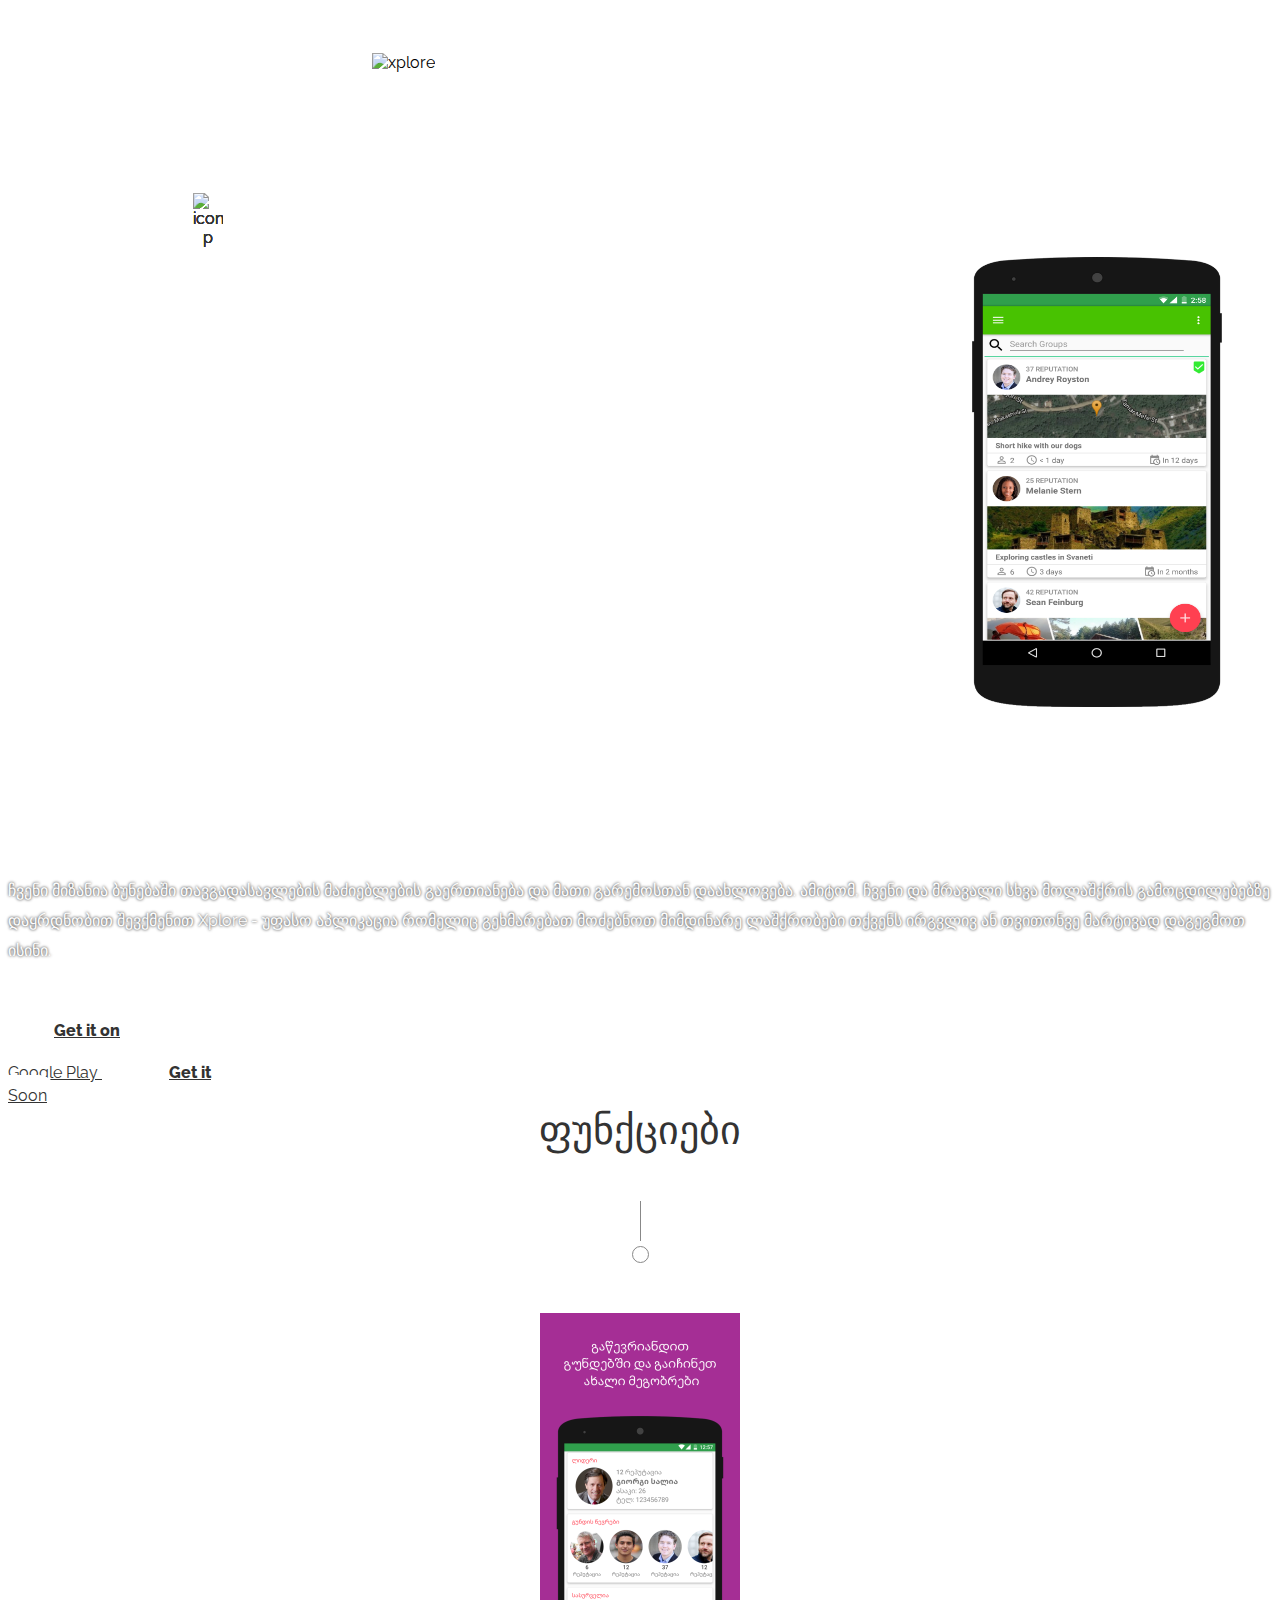
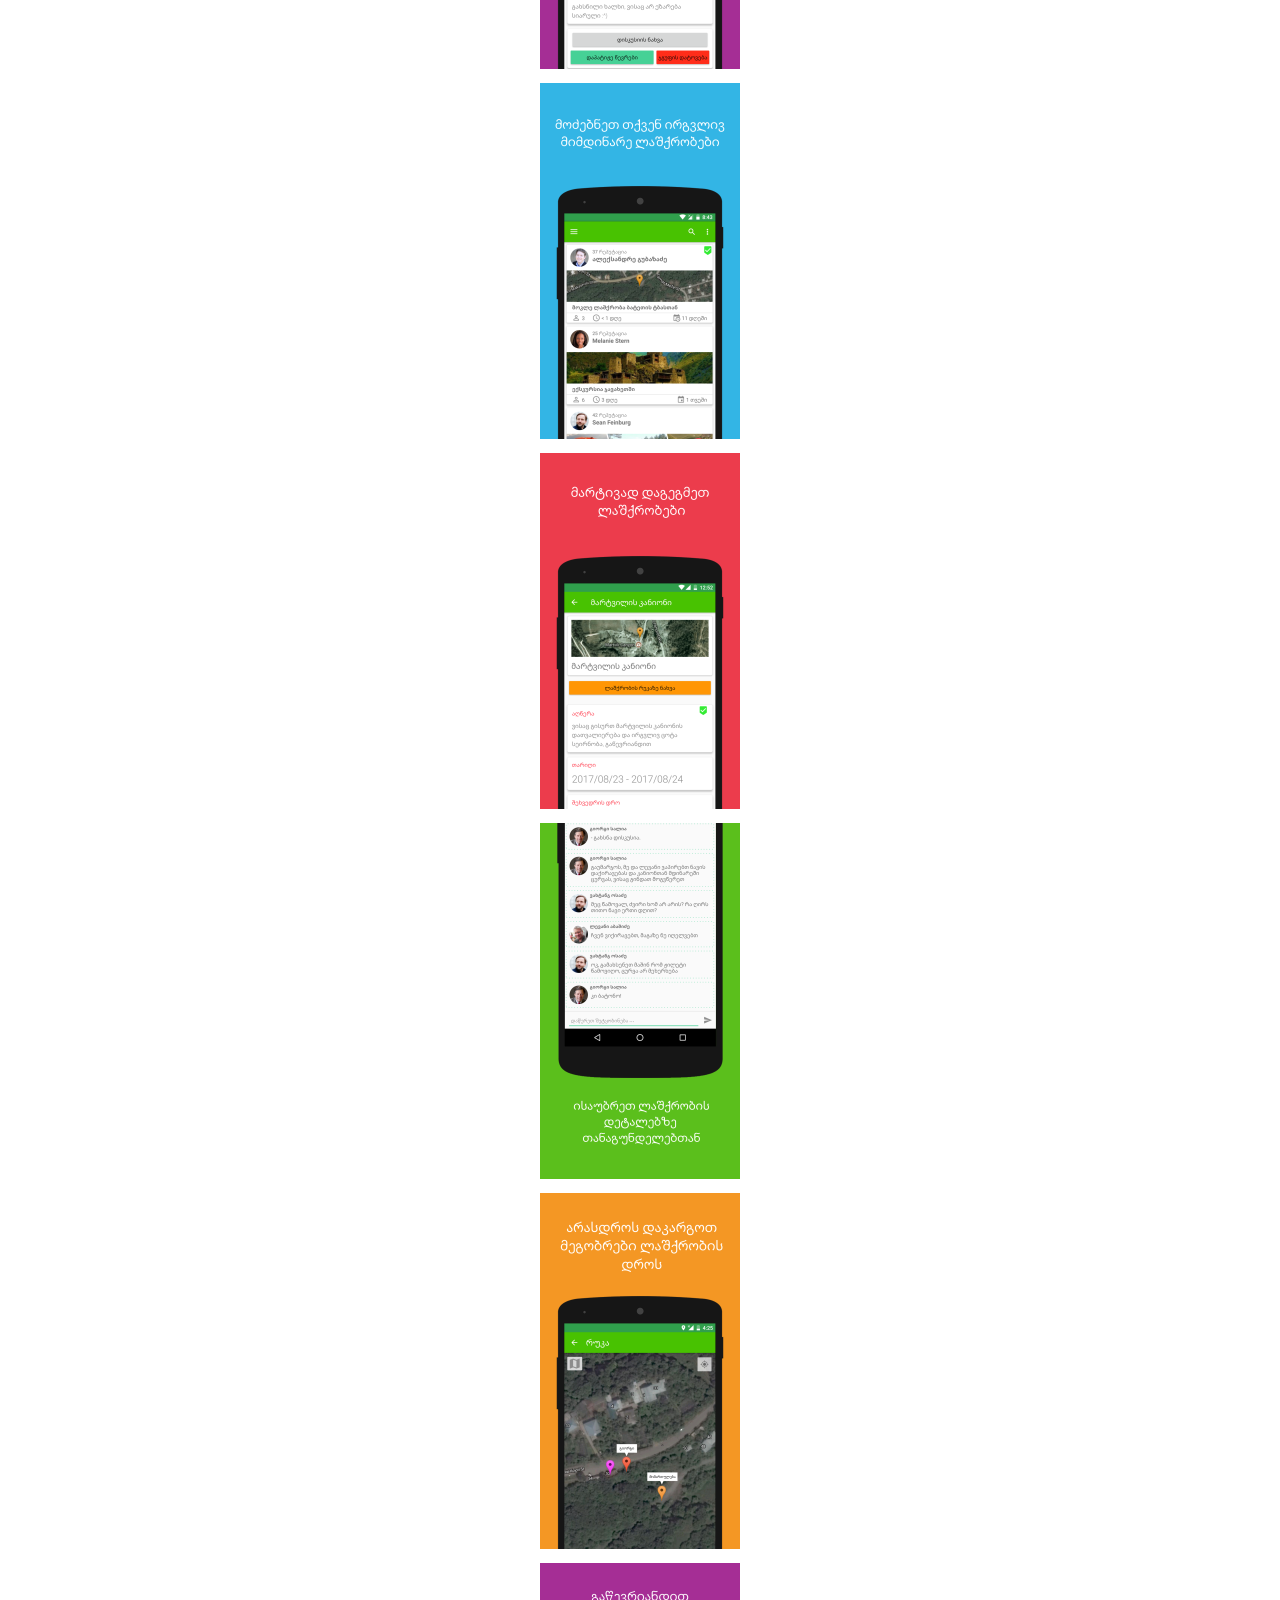
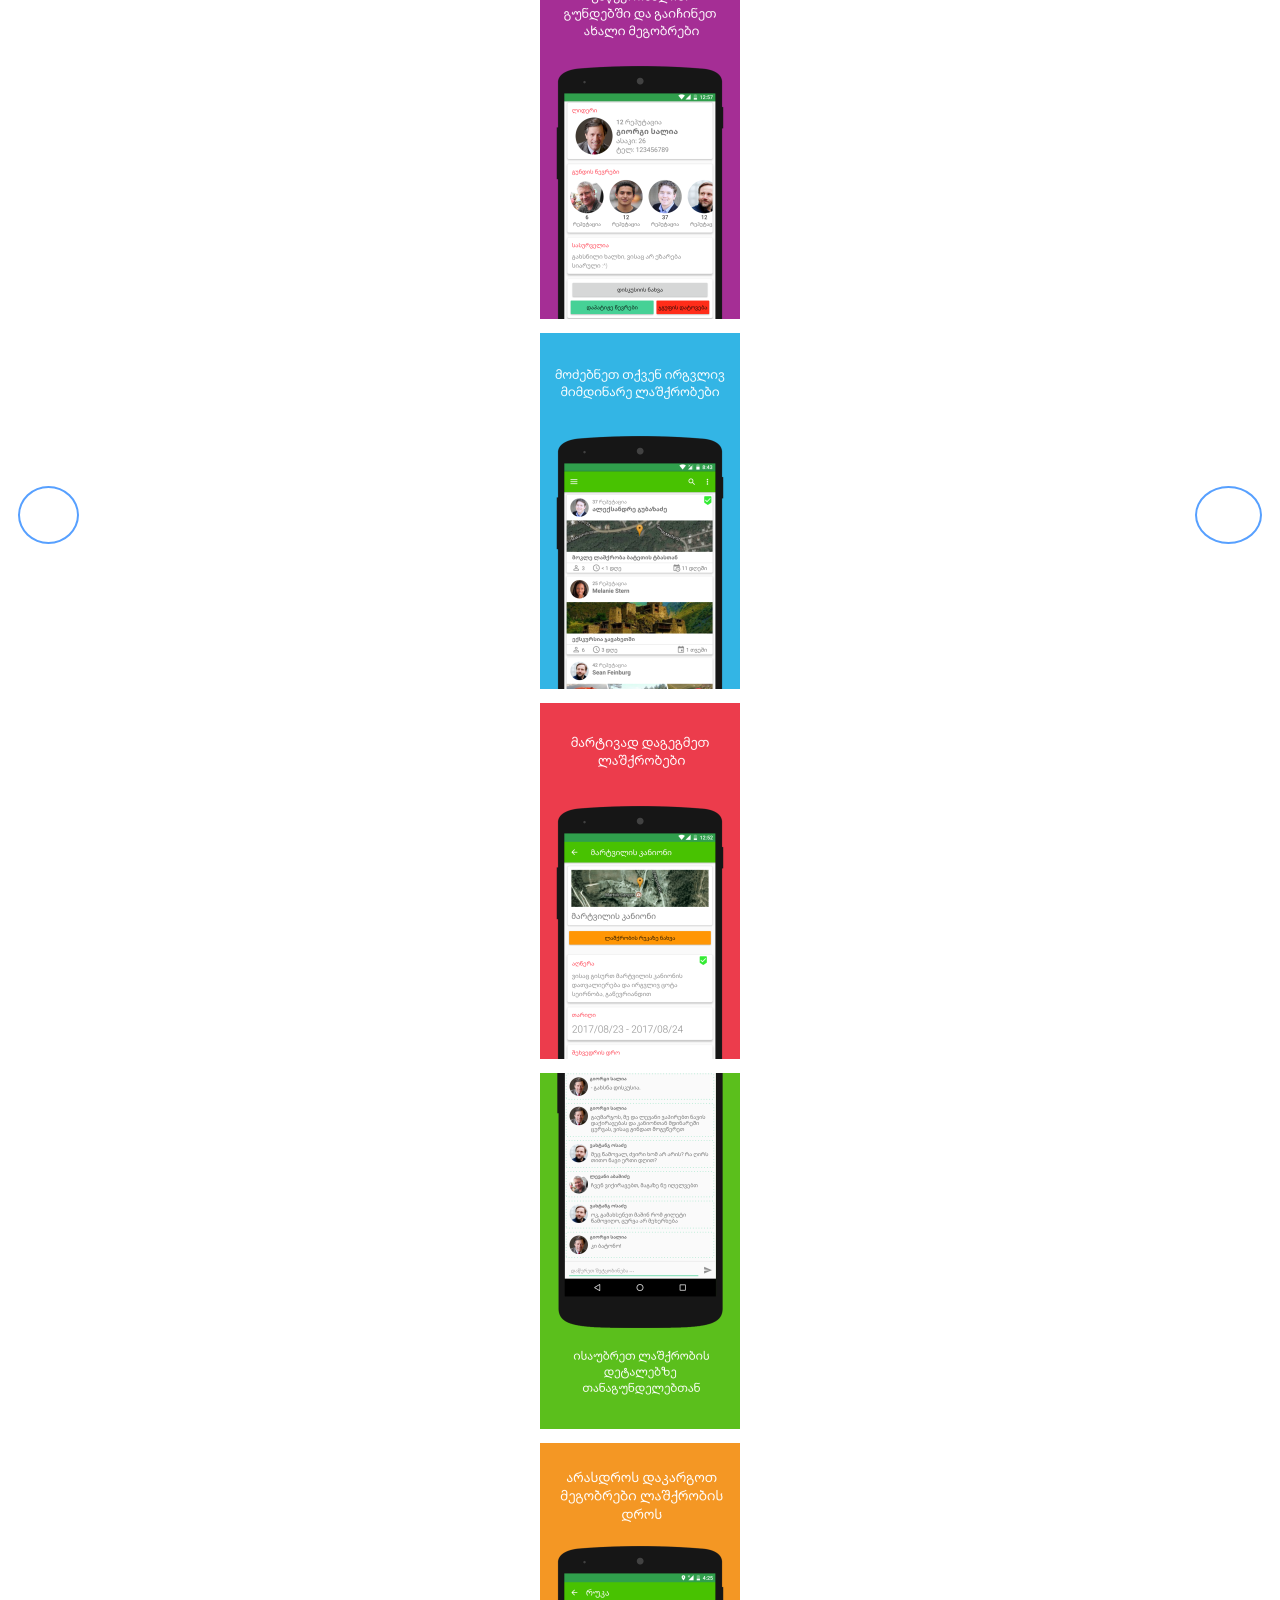
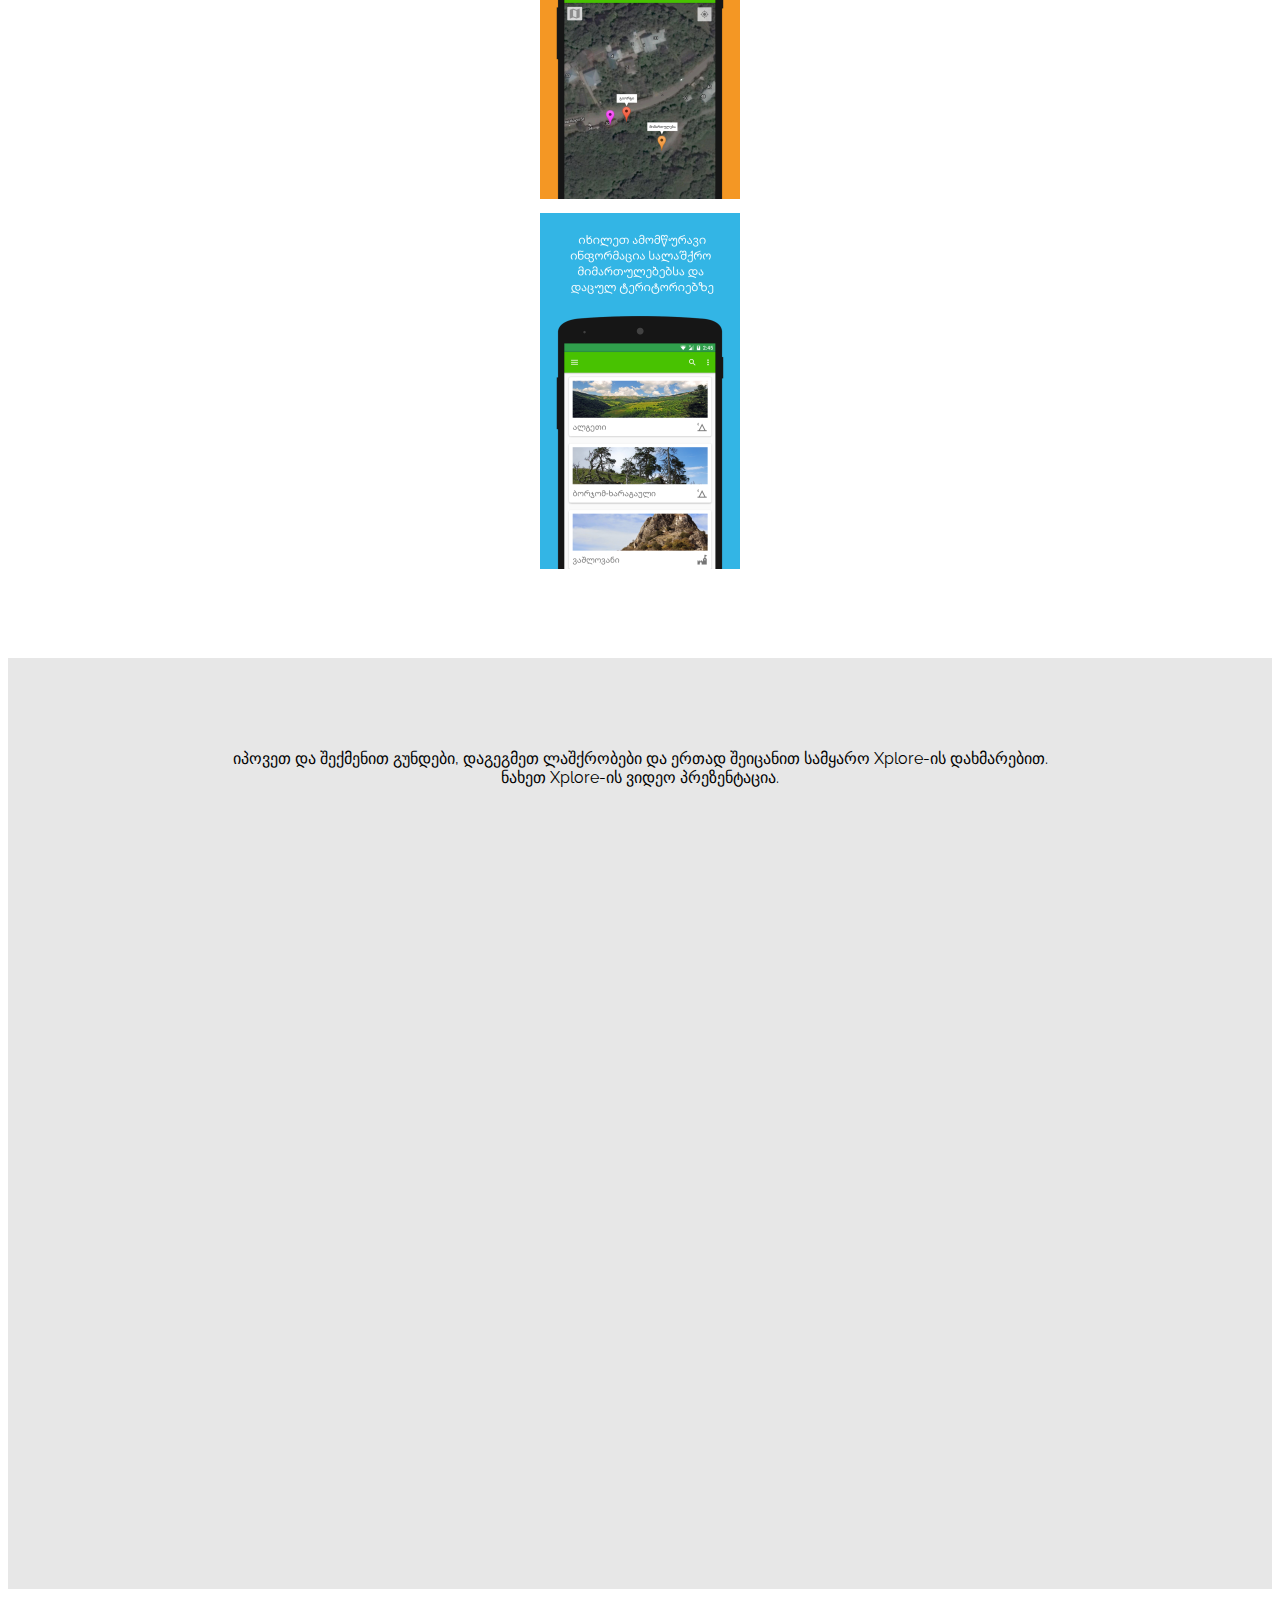
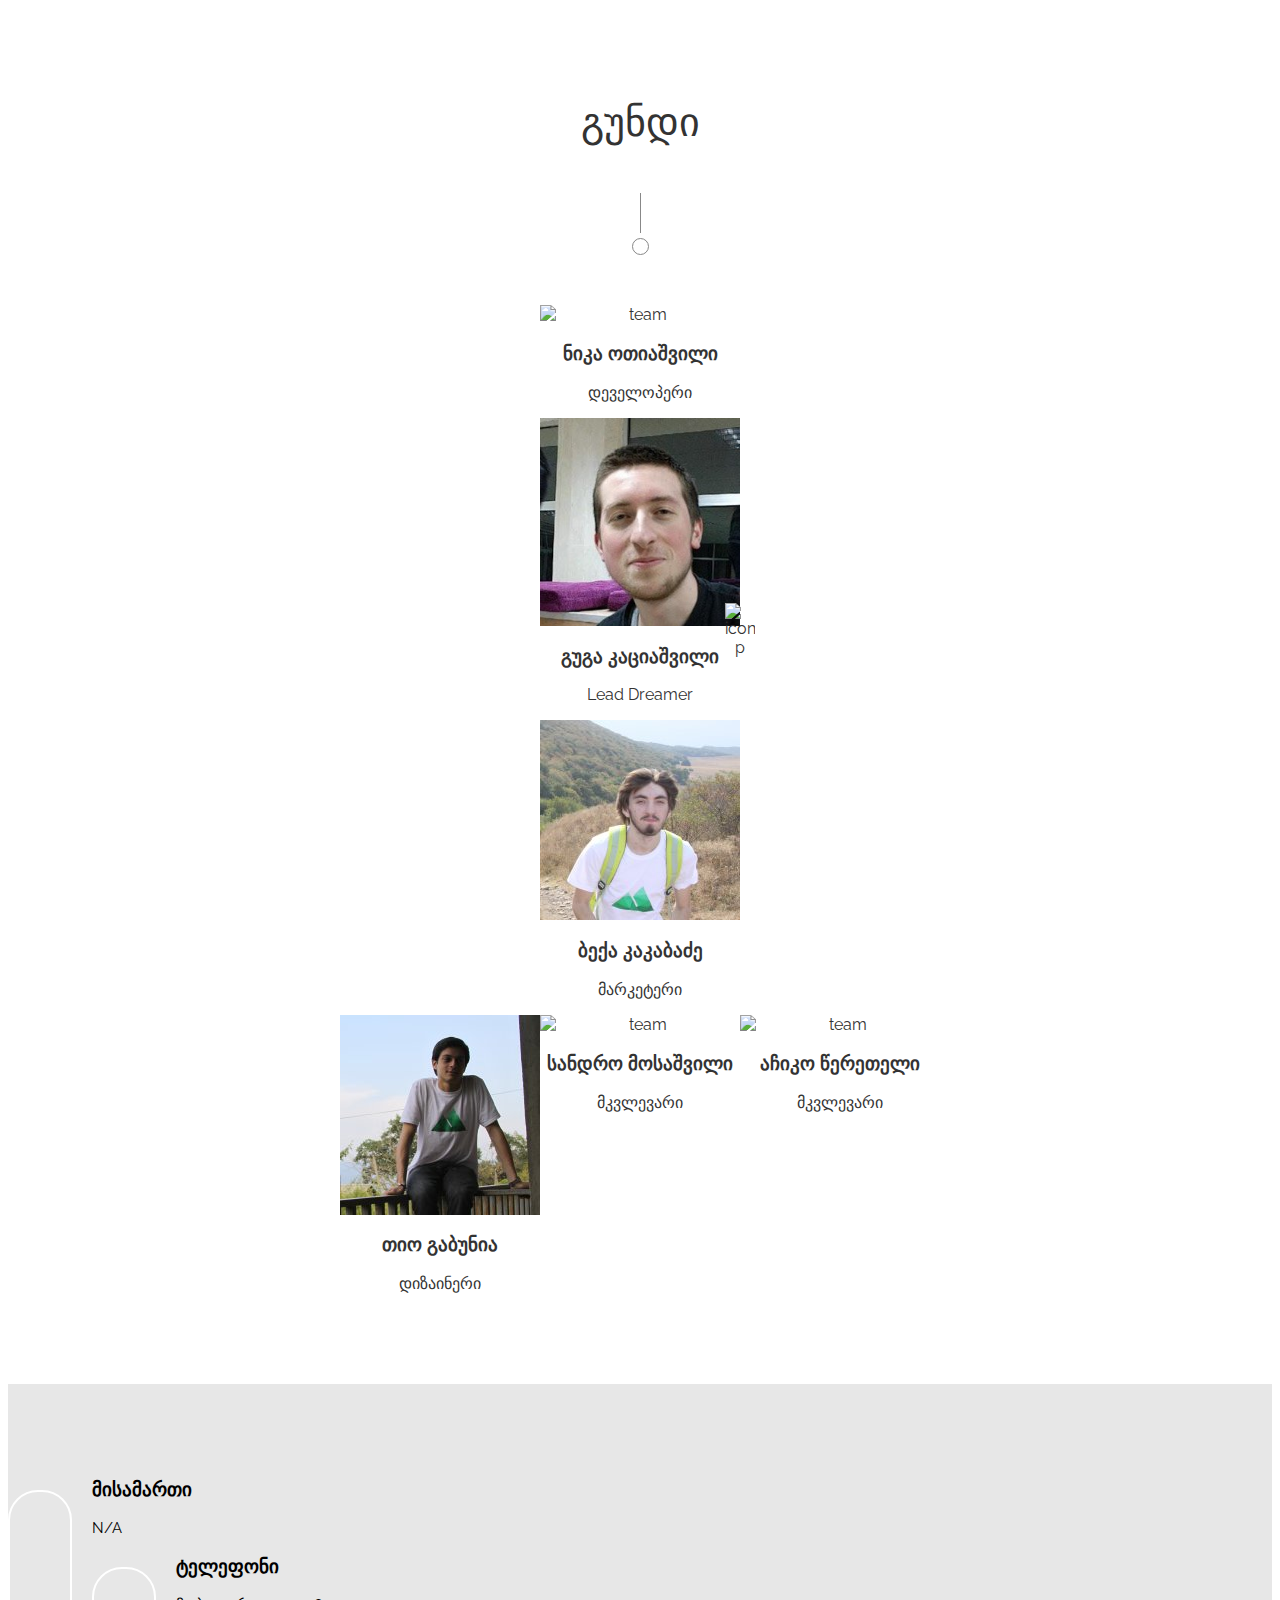
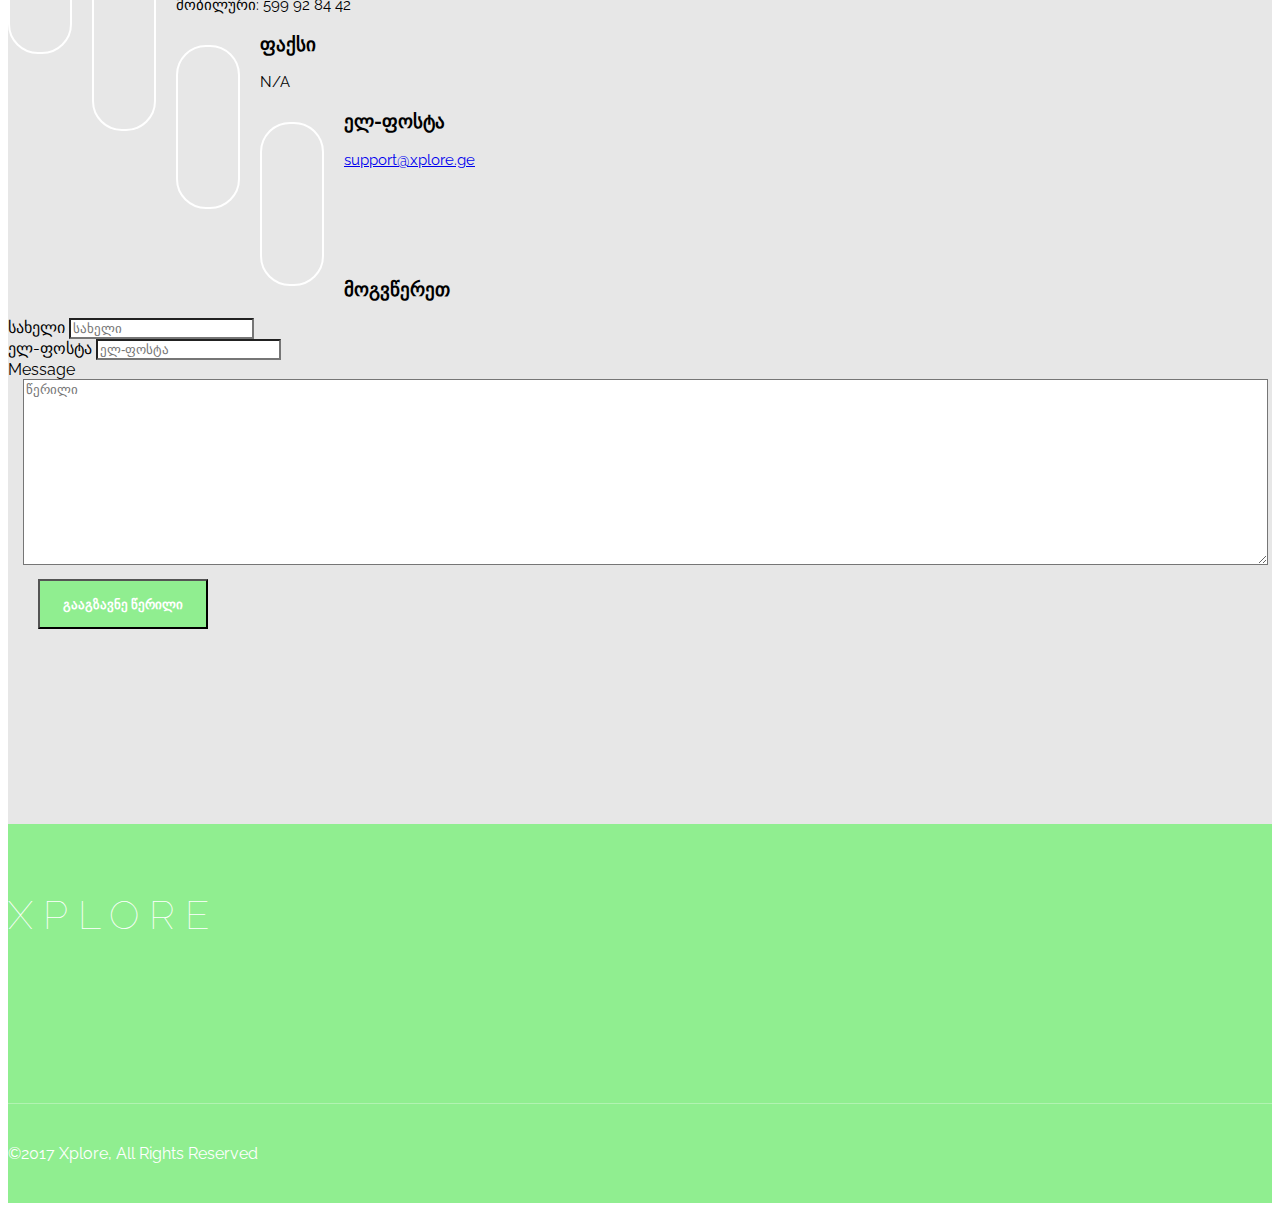
==== commit 17ac5583: "Update index.html" ====
--- a/index.html
+++ b/index.html
@@ -38,6 +38,7 @@
                         <div class="row">
                             <div class="col-md-11 col-xs-10">
                                 <a href="index.html"><span id="logo"><strong class="strong">X</strong>PLORE</span></a>
+                                <img src="img/xplore-logo.png" class="xplore-logo"alt="xplore"/>
                             </div>
                             <div class="col-md-1 col-xs-2">
                                 <p class="nav-button">
@@ -60,16 +61,16 @@
                                                        float:right;
                                                        margin-right: 50px;
                                                        margin-bottom: 20px !important;"
-                                                        alt="XPLORE" class="wow flipInY animated animated">
+                                                        alt="XPLORE" class="wow flipInY animated animated mobile-phone">
                     </div>
                     <div class="col-md-6">
                         <div class="banner-text">
                             <h2 class="animation-box wow bounceIn animated"><strong class="strong">მოლაშქრეების ერთმანეთსა და ბუნებასთან დაკავშირება</h2>
                             <p style="text-shadow: 0 0 3px #000;">
-                              ჩვენი მიზანი არის ბუნებაში თავგადასავლების მაძიებლების გაერთიანება და მათი
+                              ჩვენი მიზანია ბუნებაში თავგადასავლების მაძიებლების გაერთიანება და მათი
                               გარემოსთან დაახლოვება. ამიტომ, ჩვენი და მრავალი სხვა მოლაშქრის გამოცდილებებზე
-                              დაყრდნობით შევქმენით Xplore - უფასო აპლიკაცია რომელიც გეხმარებათ რომ მოძებნოთ
-                              მიმდინარე ლაშქრობები თქვენს ირგვლივ ან თვითონვე მარტივად დაგეგმოთ.
+                              დაყრდნობით შევქმენით Xplore - უფასო აპლიკაცია რომელიც გეხმარებათ მოძებნოთ
+                              მიმდინარე ლაშქრობები თქვენს ირგვლივ ან თვითონვე მარტივად დაგეგმოთ ისინი.
                             </p>
                             <a href="https://play.google.com/store/apps/details?id=com.xplore" class="btn btn-download wow animated fadeInLeft">
                             <i class="fa fa-android pull-left"></i>
@@ -77,7 +78,7 @@
                             <br/>Google Play </a>
                             <a href="#" class="btn btn-download wow animated fadeInRight">
                             <i class="fa fa-apple pull-left"></i>
-                            <strong>Get it on</strong>
+                            <strong>Get it</strong>
                             <br/>Soon </a>
                         </div> <!-- /.banner-text -->
                     </div>
@@ -186,7 +187,7 @@
                     <img src="img/guga.jpg" alt="team">
                     <img src="img/icon-p.png" alt="icon-p" class="icon-p">
                     <h3>გუგა კაციაშვილი</h3>
-                    <p>დეველოპერი</p>
+                    <p>Lead Dreamer</p>
                 </div>
                 <!-- Beka -->
                 <div class="col-md-2 col-sm-4 wow animated fadeInRight animated" style="visibility: visible; animation-name: fadeInRight;">
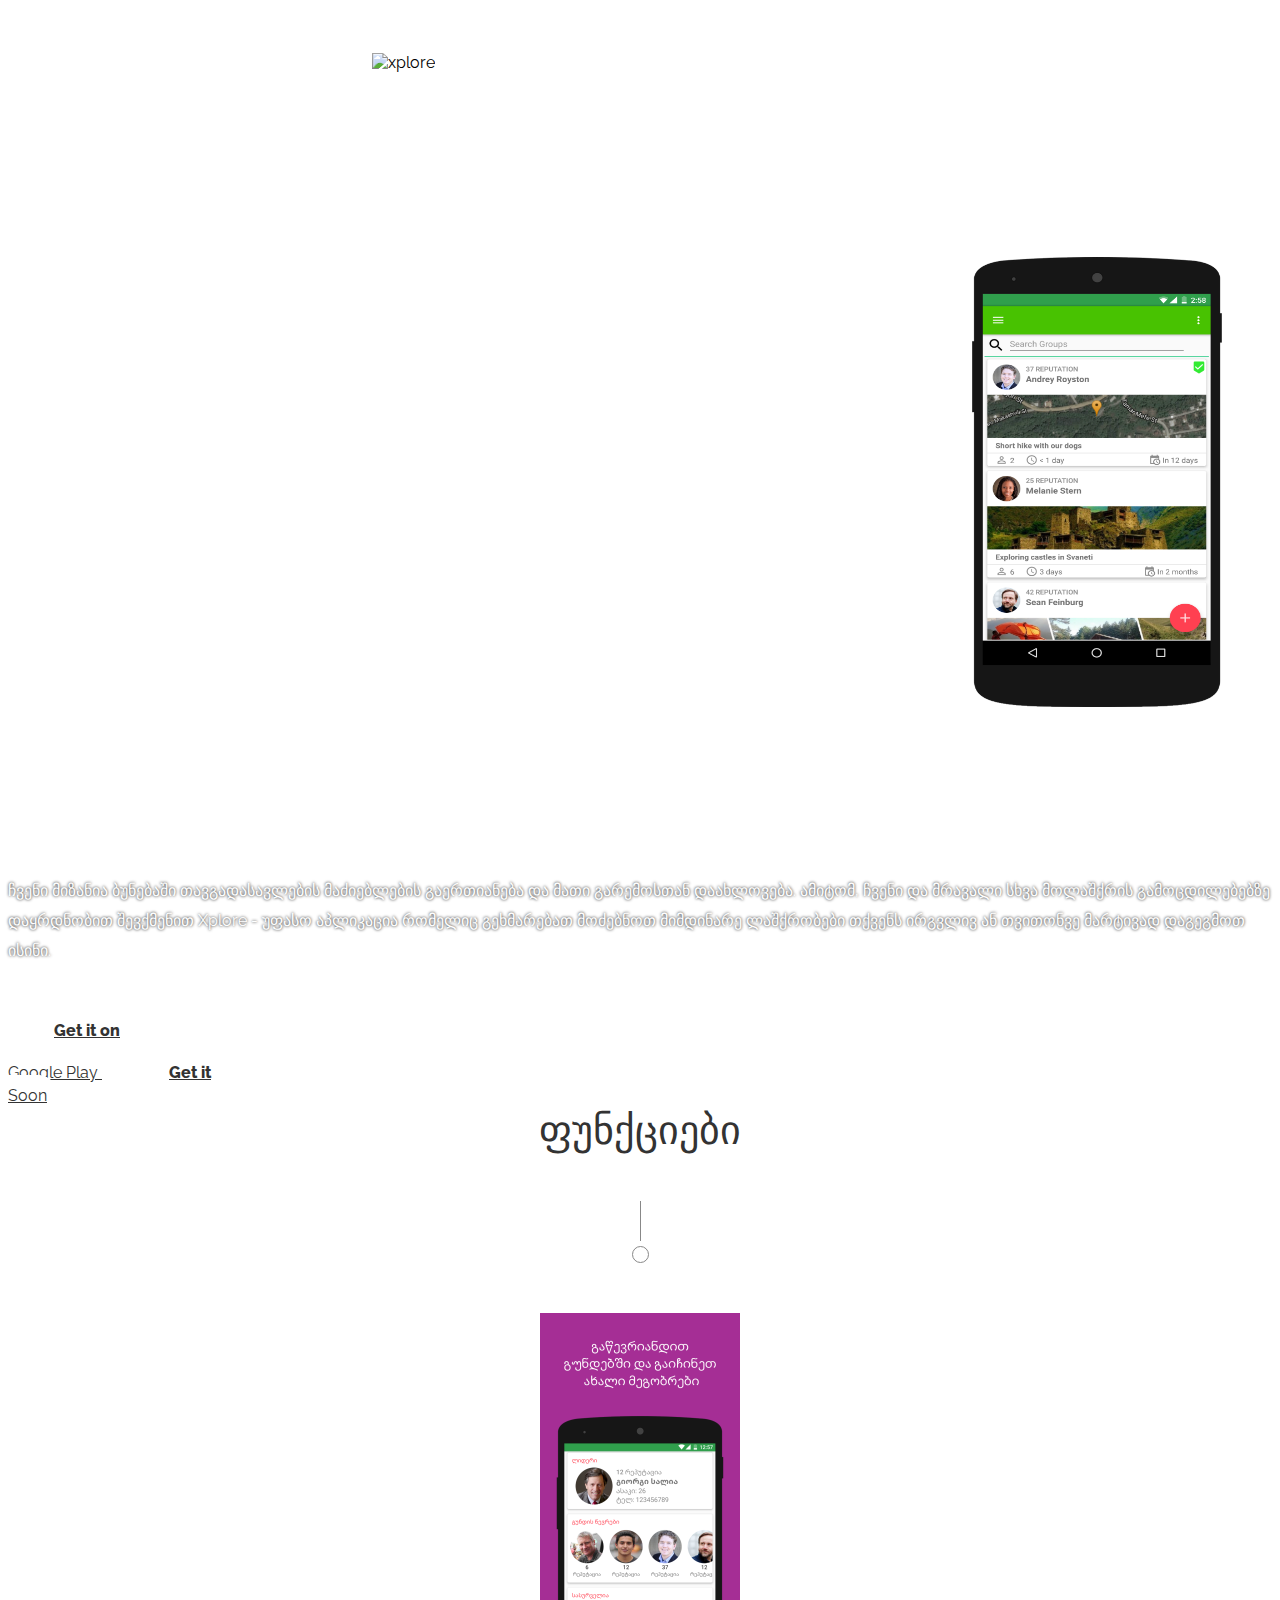
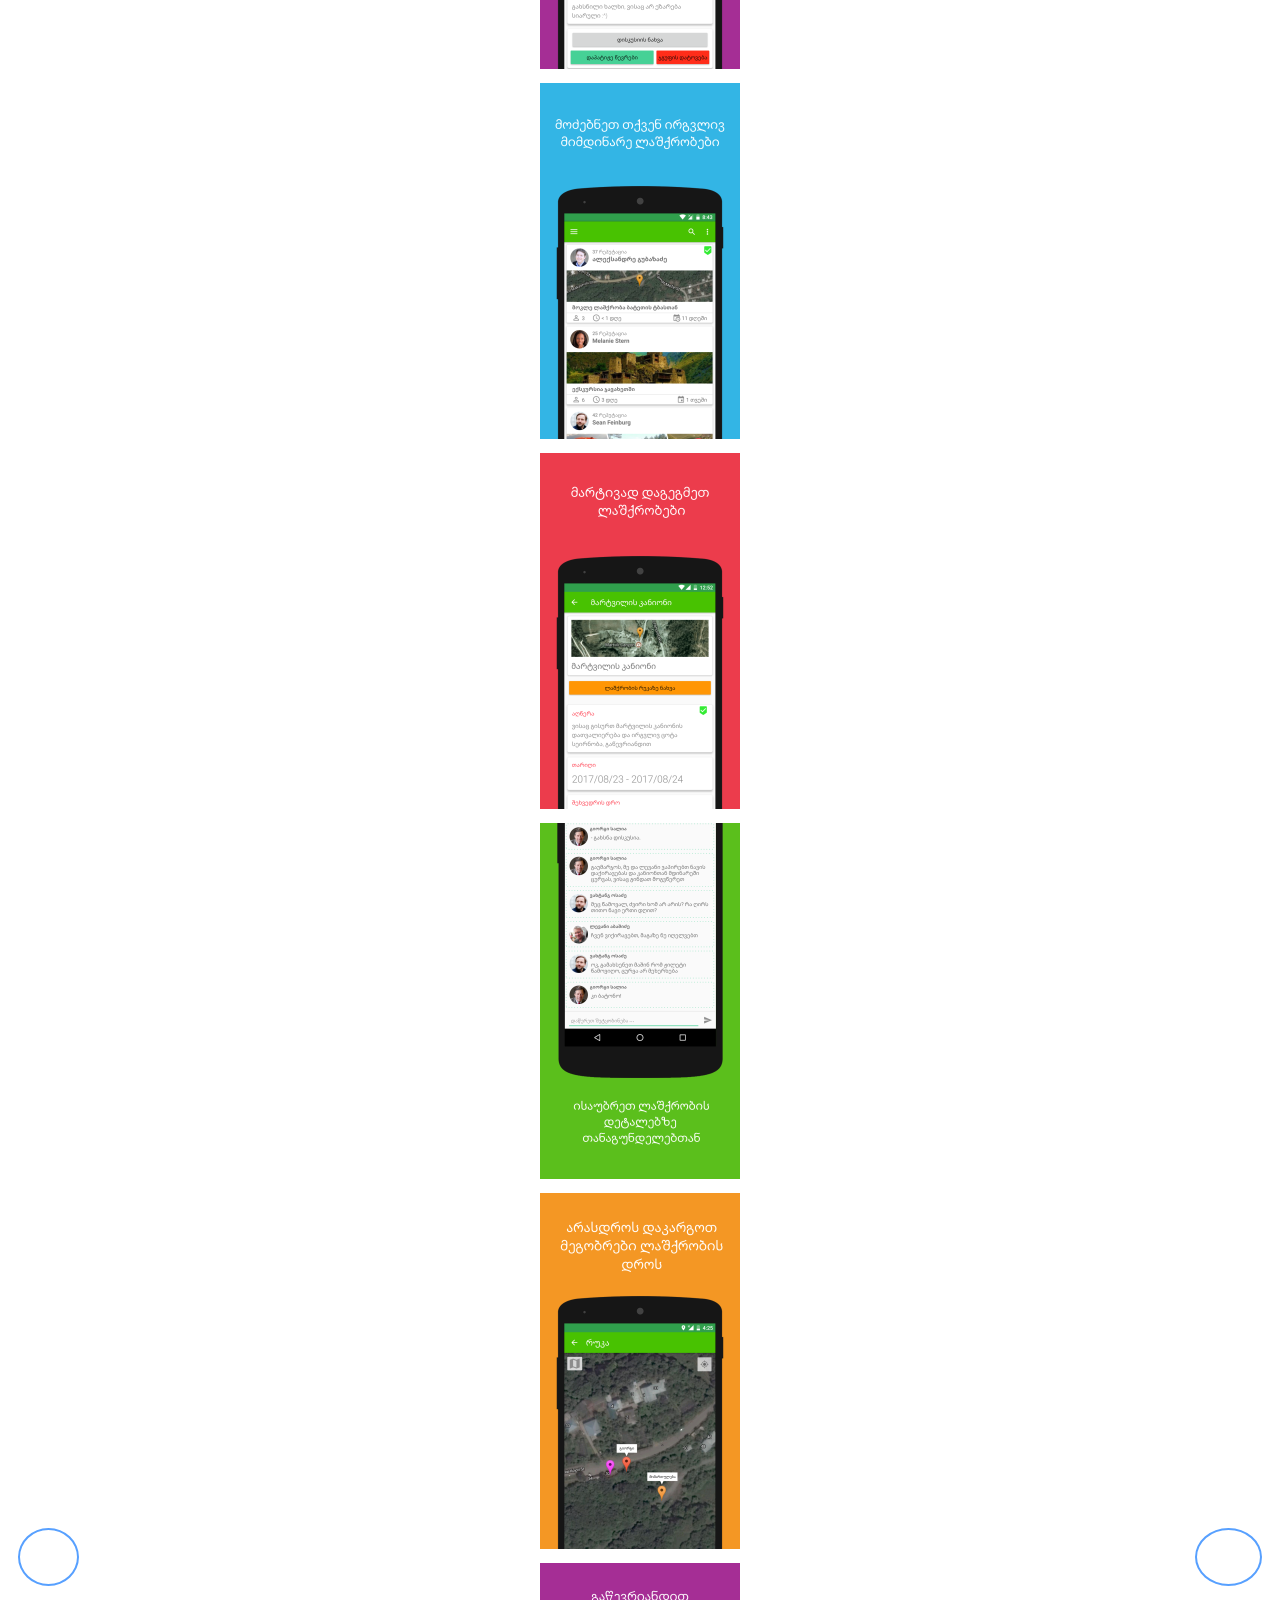
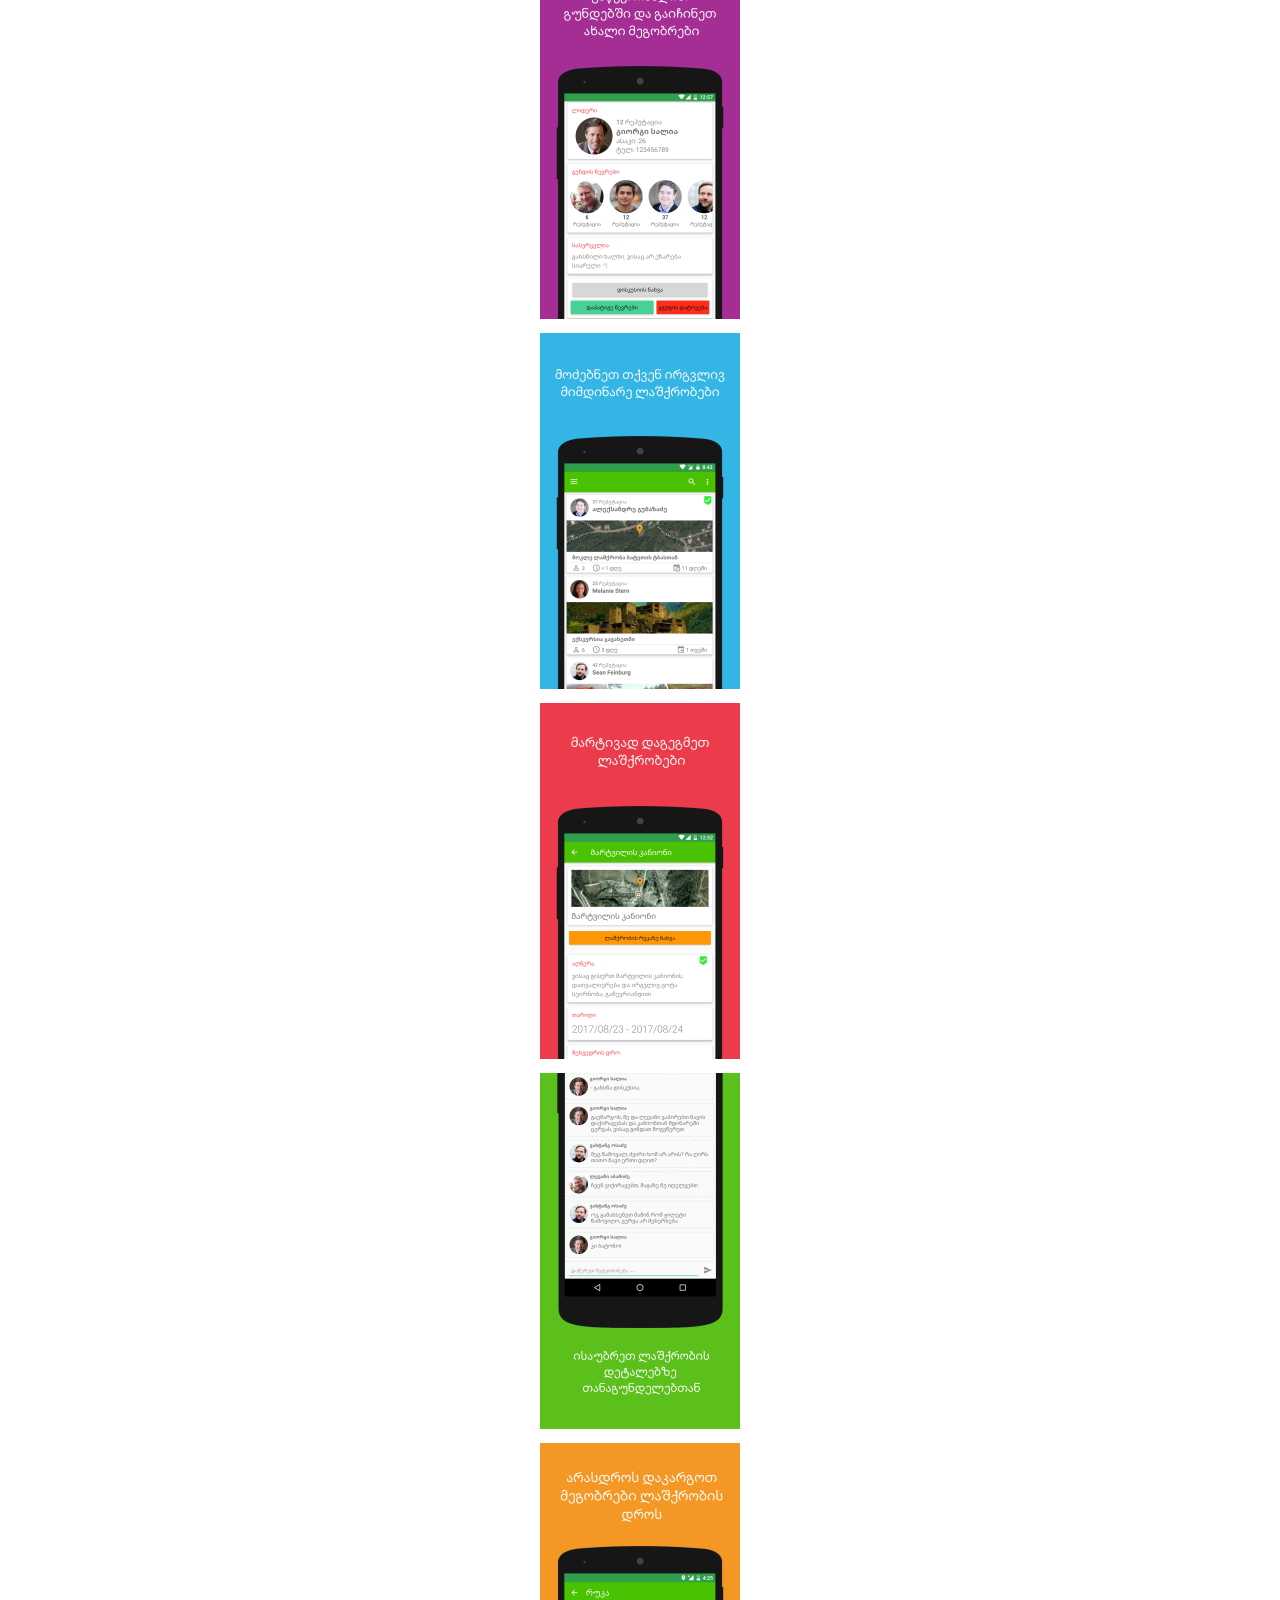
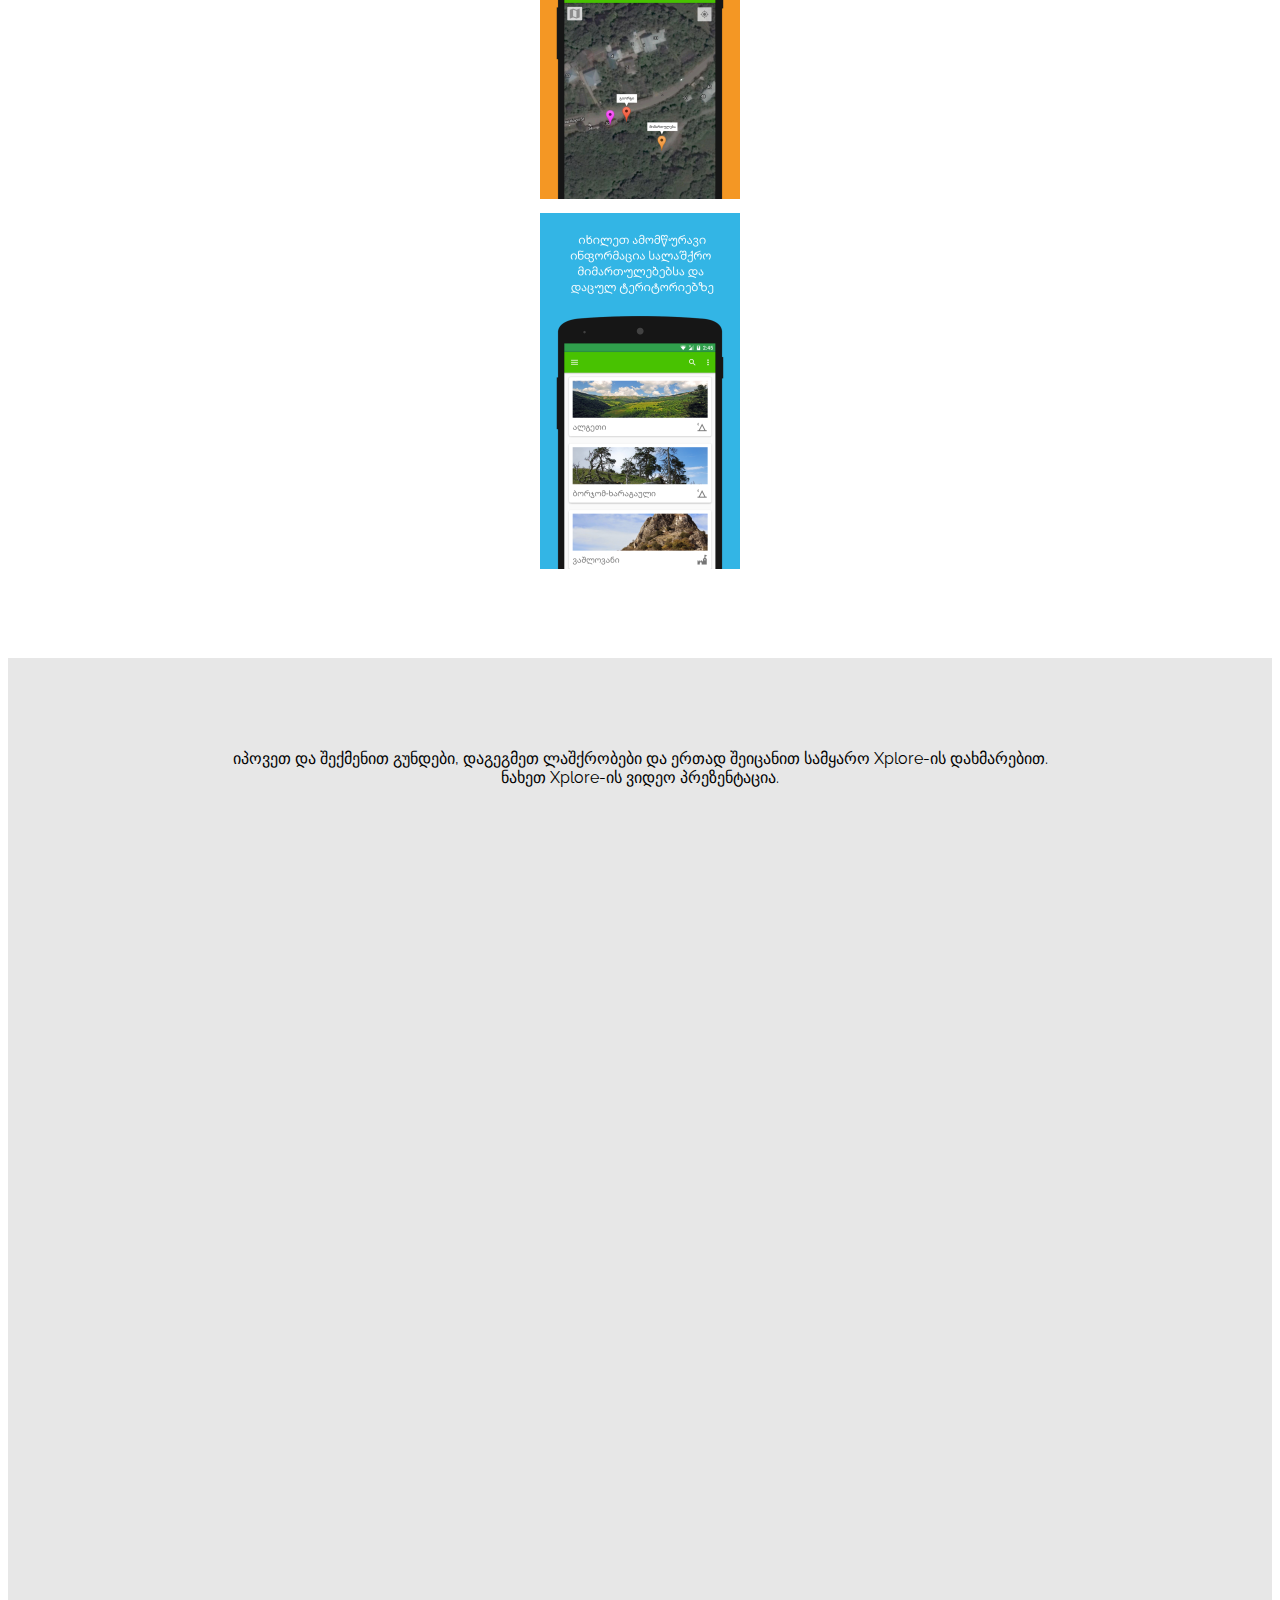
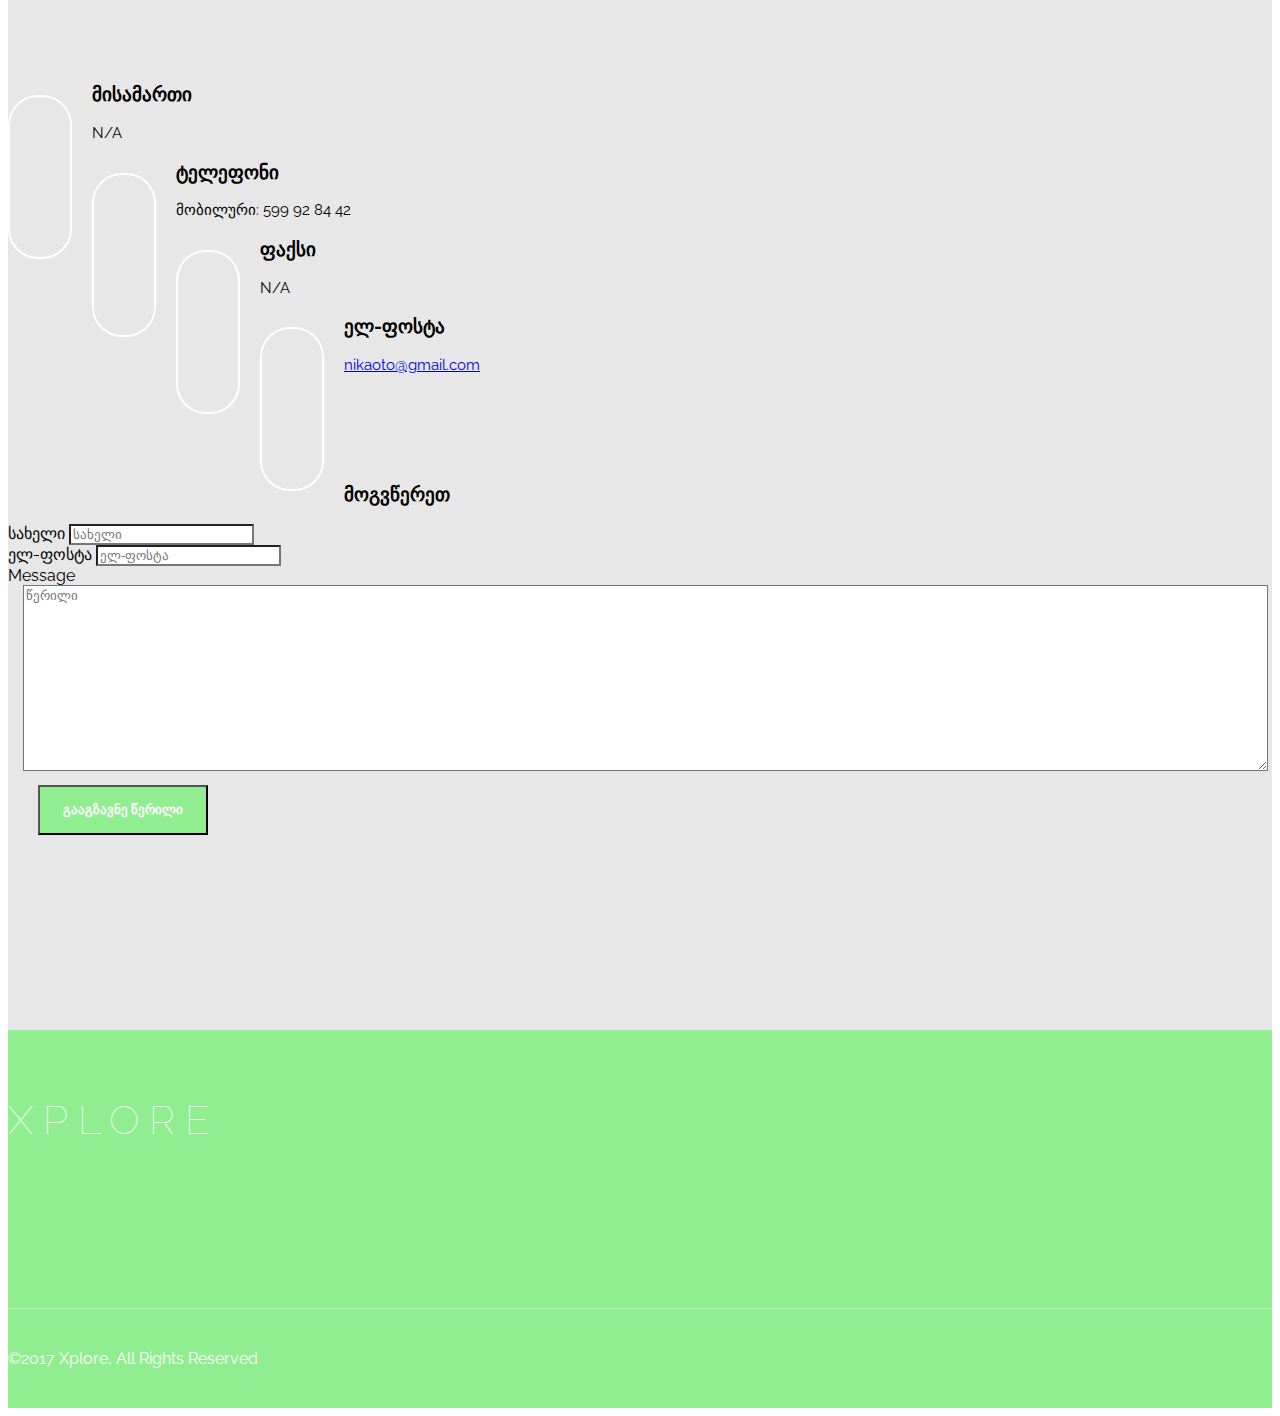
==== commit 1f2c1386: "update index.html" ====
--- a/index.html
+++ b/index.html
@@ -11,6 +11,7 @@
     <title>Xplore - Plan Hikes, Find Hikers</title>
 
 
+    <link rel="icon" href="favicon.png">
     <link rel="stylesheet" href="css/bootstrap.min.css">
     <link rel="stylesheet" href="css/font-awesome.min.css">
     <link rel="stylesheet" href="css/owl.carousel.css">
@@ -167,65 +168,6 @@
 
     <!-- -->
 
-
-    <!-- HHHHHHHHHHHHHHHHHH      Development Team      HHHHHHHHHHHHHHHH -->
-    <div id="team" class="wrapper">
-     <div class="container-fluid">
-         <h2 class="animation-box wow bounceIn animated">გუნდი</h2>
-         <div class="virticle-line"></div>
-         <div class="circle"></div>
-         <div class="row">
-                <!-- Nika -->
-                <div class="col-md-2 col-sm-4 col-md-offset-3 wow animated fadeInLeft animated" style="visibility: visible; animation-name: fadeInLeft;">
-                    <img src="img/nika.jpg" alt="team">
-                    <img src="img/icon-p.png" alt="icon-p" class="icon-p">
-                    <h3>ნიკა ოთიაშვილი</h3>
-                    <p>დეველოპერი</p>
-                </div>
-                <!-- Guga -->
-                <div class="col-md-2 col-sm-4 animation-box wow bounceIn animated animated" style="visibility: visible; animation-name: bounceIn;">
-                    <img src="img/guga.jpg" alt="team">
-                    <img src="img/icon-p.png" alt="icon-p" class="icon-p">
-                    <h3>გუგა კაციაშვილი</h3>
-                    <p>Lead Dreamer</p>
-                </div>
-                <!-- Beka -->
-                <div class="col-md-2 col-sm-4 wow animated fadeInRight animated" style="visibility: visible; animation-name: fadeInRight;">
-                    <img src="img/beka.jpg" alt="team">
-                    <img src="img/icon-p.png" alt="icon-p" class="icon-p">
-                    <h3>ბექა კაკაბაძე</h3>
-                    <p>მარკეტერი</p>
-                </div>
-           </div> <!-- end of 1 st row -->
-                <!-- Tio -->
-           <div class="row centered">
-                <div class="col-md-2 col-sm-4 wow animated fadeInRight animated" style="visibility: visible; animation-name: fadeInRight;">
-                    <img src="img/tio.jpg" alt="team">
-                    <img src="img/icon-p.png" alt="icon-p" class="icon-p">
-                    <h3>თიო გაბუნია</h3>
-                    <p>დიზაინერი</p>
-                </div>
-                <!-- Sandro -->
-                <div class="col-md-2 col-sm-4 wow animated fadeInRight animated" style="visibility: visible; animation-name: fadeInRight;">
-                    <img src="img/sandro.jpg" alt="team">
-                    <img src="img/icon-p.png" alt="icon-p" class="icon-p">
-                    <h3>სანდრო მოსაშვილი</h3>
-                    <p>მკვლევარი</p>
-                </div>
-                <!-- Achiko -->
-                <div class="col-md-2 col-sm-4 wow animated fadeInRight animated" style="visibility: visible; animation-name: fadeInRight;">
-                    <img src="img/achiko.jpg" alt="team">
-                    <img src="img/icon-p.png" alt="icon-p" class="icon-p">
-                    <h3>აჩიკო წერეთელი </h3>
-                    <p>მკვლევარი</p>
-                </div>
-              </div> <!-- end of 2nd row-->
-                <!-- end of team memebers -->
-            </div>
-      </div>
-    </div>
-
-
     <!-- HHHHHHHHHHHHHHHHHH        Contact Us          HHHHHHHHHHHHHHHH -->
     <section id="contact" class="wrapper">
         <div  class="container">
@@ -255,7 +197,7 @@
                     <i class="fa fa-envelope"></i>
                     <h3>ელ-ფოსტა</h3>
                     <p class="contact">
-                        <a href="mailto:xplore@support.ge">support@xplore.ge</a> <br>
+                        <a href="mailto:nikaoto@gmail.com">nikaoto@gmail.com</a> <br>
                     </p>
                 </div>
             </div> <!-- /.row -->
@@ -268,17 +210,13 @@
                 <div class="col-sm-4 col-xs-12 form-group">
                     <label class="sr-only">ელ-ფოსტა</label>
                     <input name="email" class="form-control" type="email" placeholder="ელ-ფოსტა">
-                </div> <!-- /.form-group -->
-                <!-- <div class="col-sm-4 col-xs-12 form-group">
-                    <label class="sr-only">Website</label>
-                    <input name="website" class="form-control" type="text" placeholder="Your website">
-                </div> -->
+                </div>
                 <div class="row">
                     <div class="col-md-12 col-xs-12 form-group">
                         <label class="sr-only">Message</label>
                         <textarea class="message form-control" placeholder="წერილი"></textarea>
                     </div> <!-- /.form-group -->
-                    <input class="btn btn-sub" onclick="window.open('mailto:xplore@support.ge');" type="submit" value="გააგზავნე წერილი">
+                    <input class="btn btn-sub" onclick="window.open('mailto:nikaoto@gmail.com');" type="submit" value="გააგზავნე წერილი">
                 </div>
             </form> <!-- /.row -->
         </div> <!-- /.container -->
@@ -311,8 +249,8 @@
         <ul>
             <li class="hideit"><a href="#header">მთავარი</a></li>
             <li class="hideit"><a href="#video">ფუნქციები</a></li>
-            <li class="hideit"><a href="#team">გუნდი</a></li>
             <li class="hideit"><a href="#contact">კონტაქტი</a></li>
+            <li class="hideit"><a href="https://blog.xplore.ge">ბლოგი</a></li>
         </ul>
         </nav>
     </div>
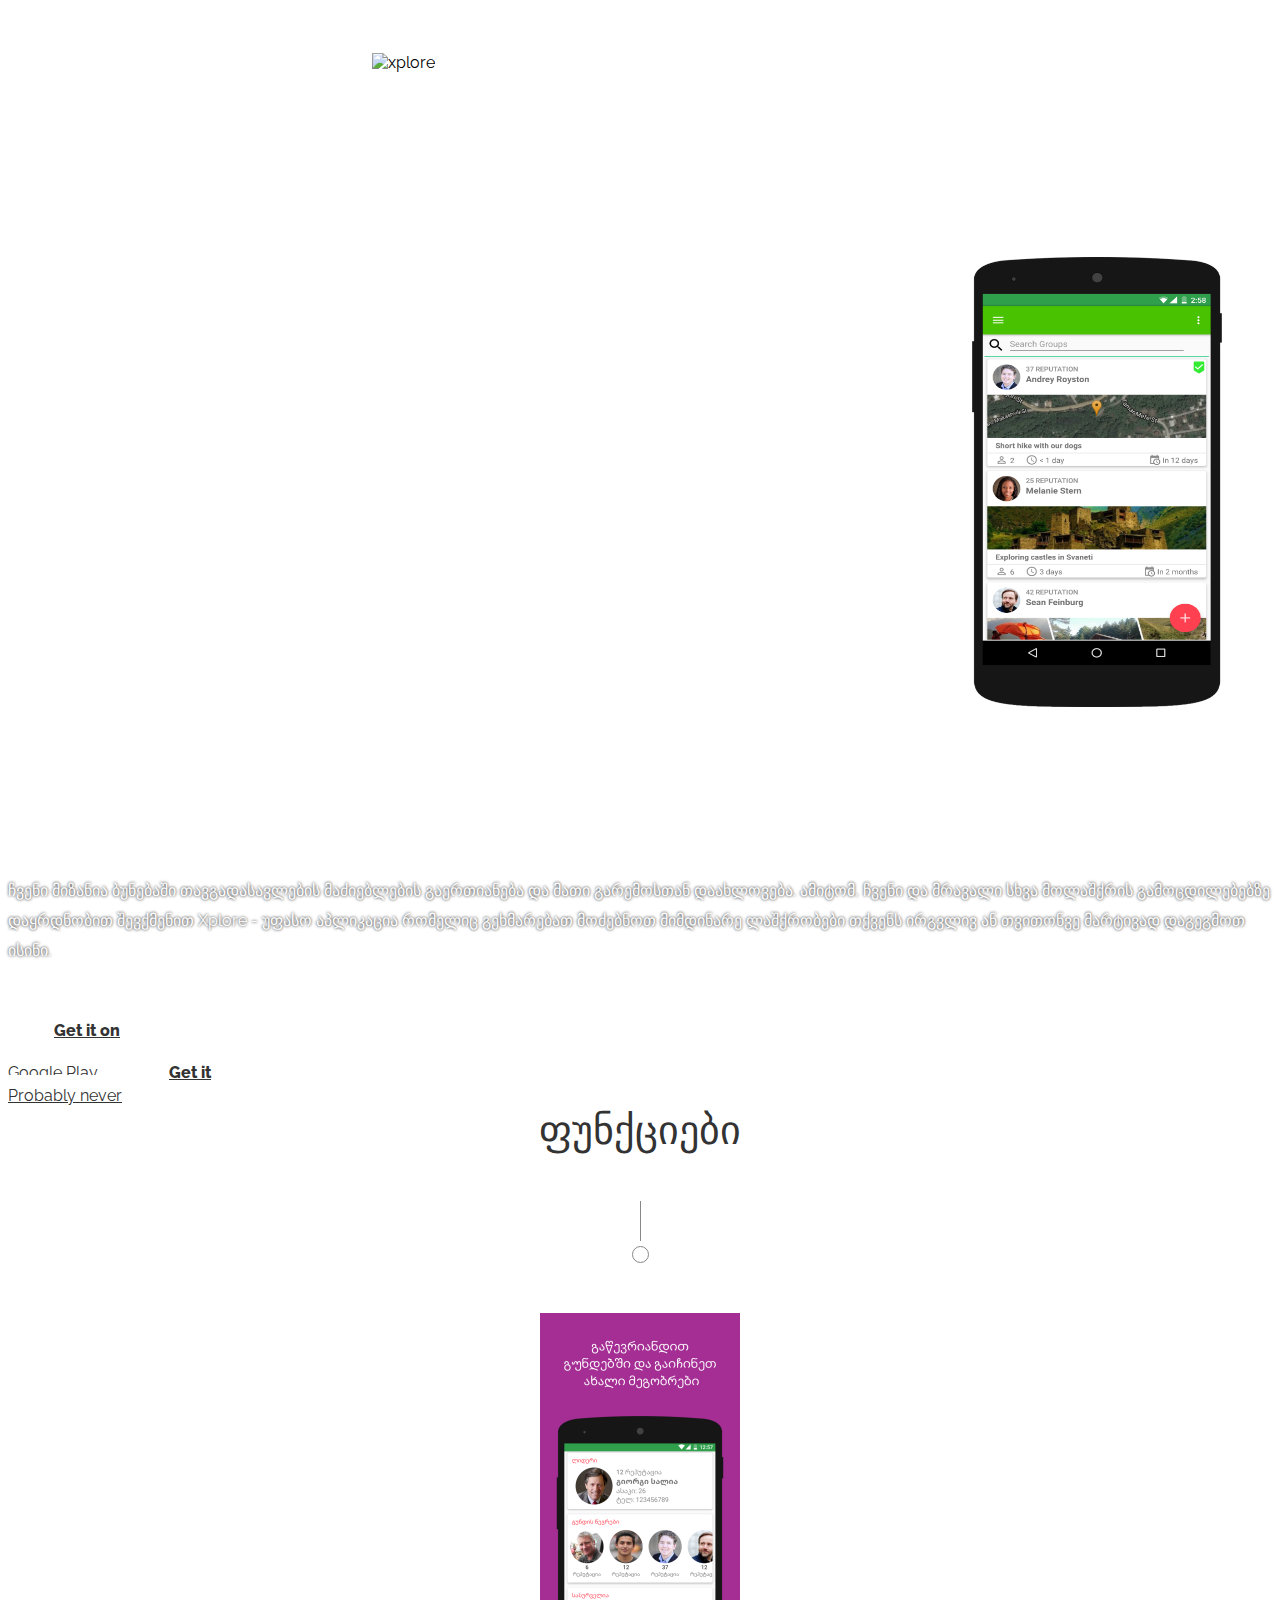
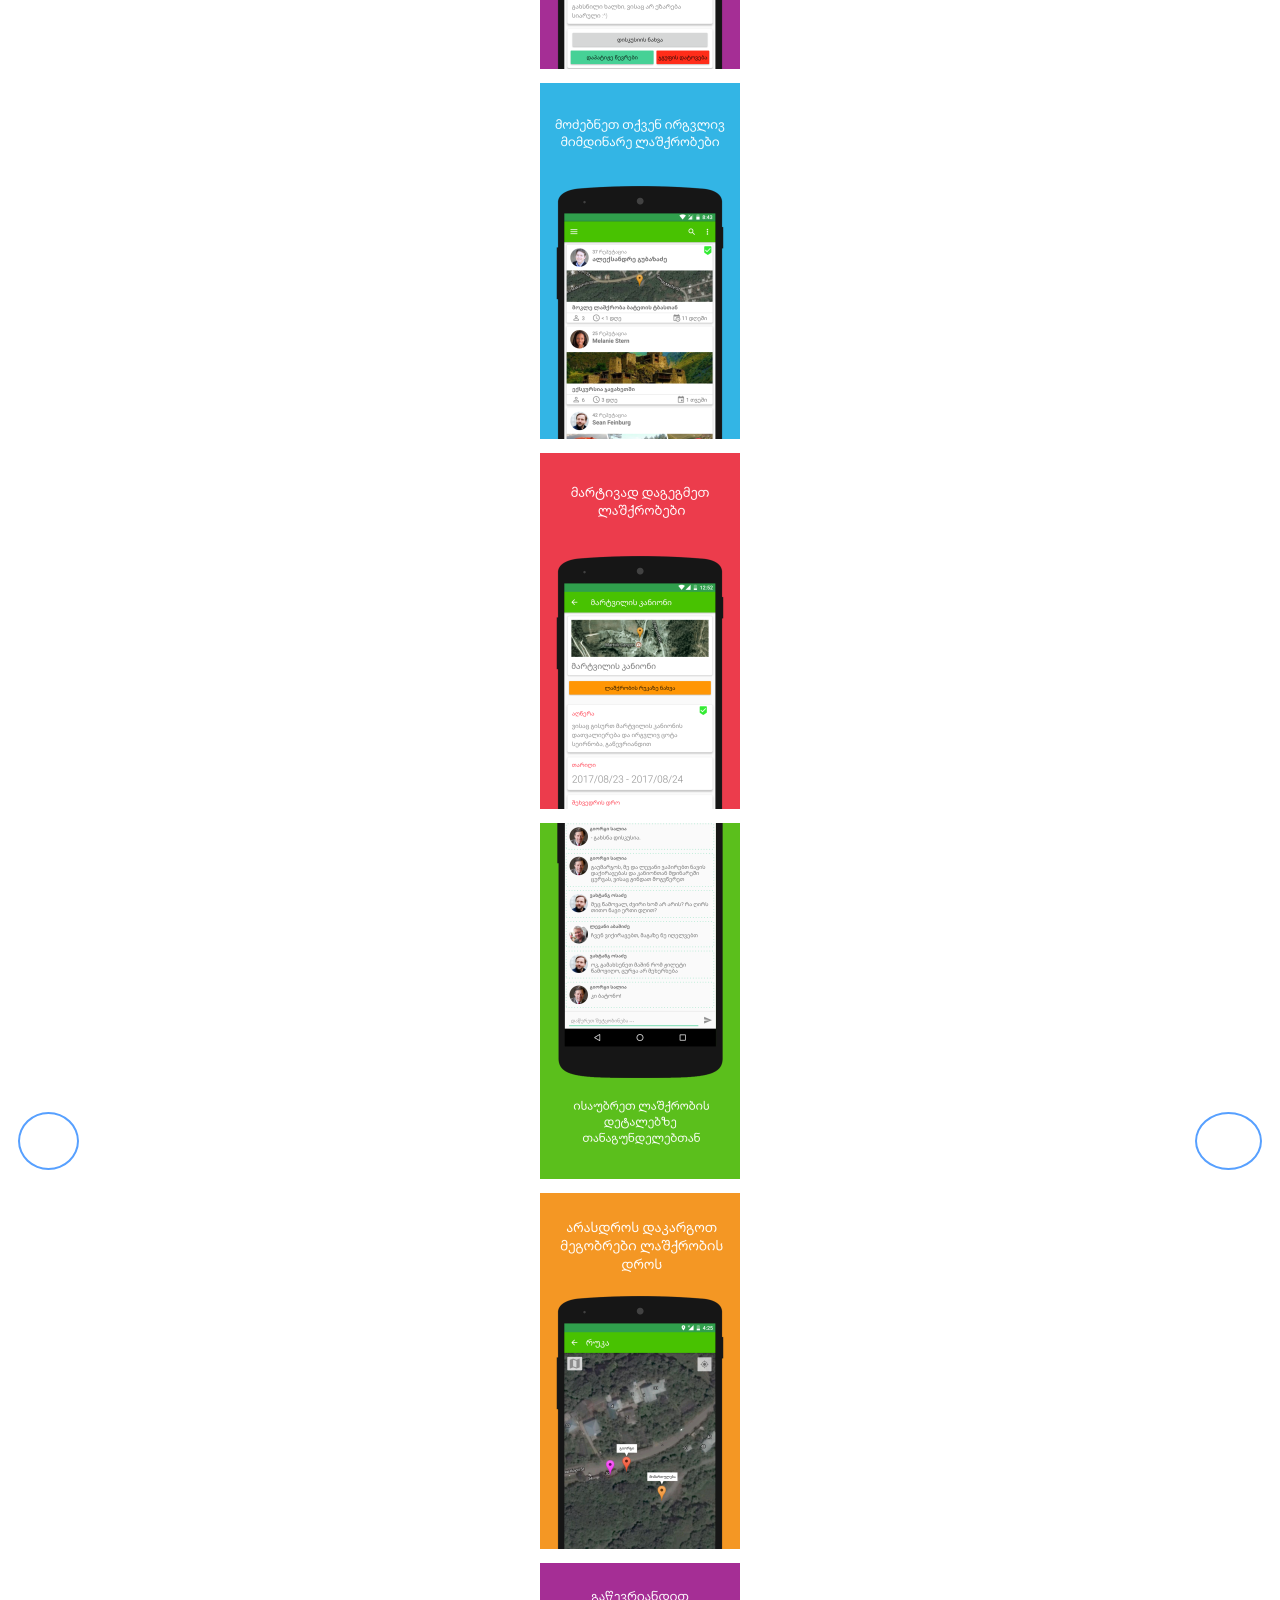
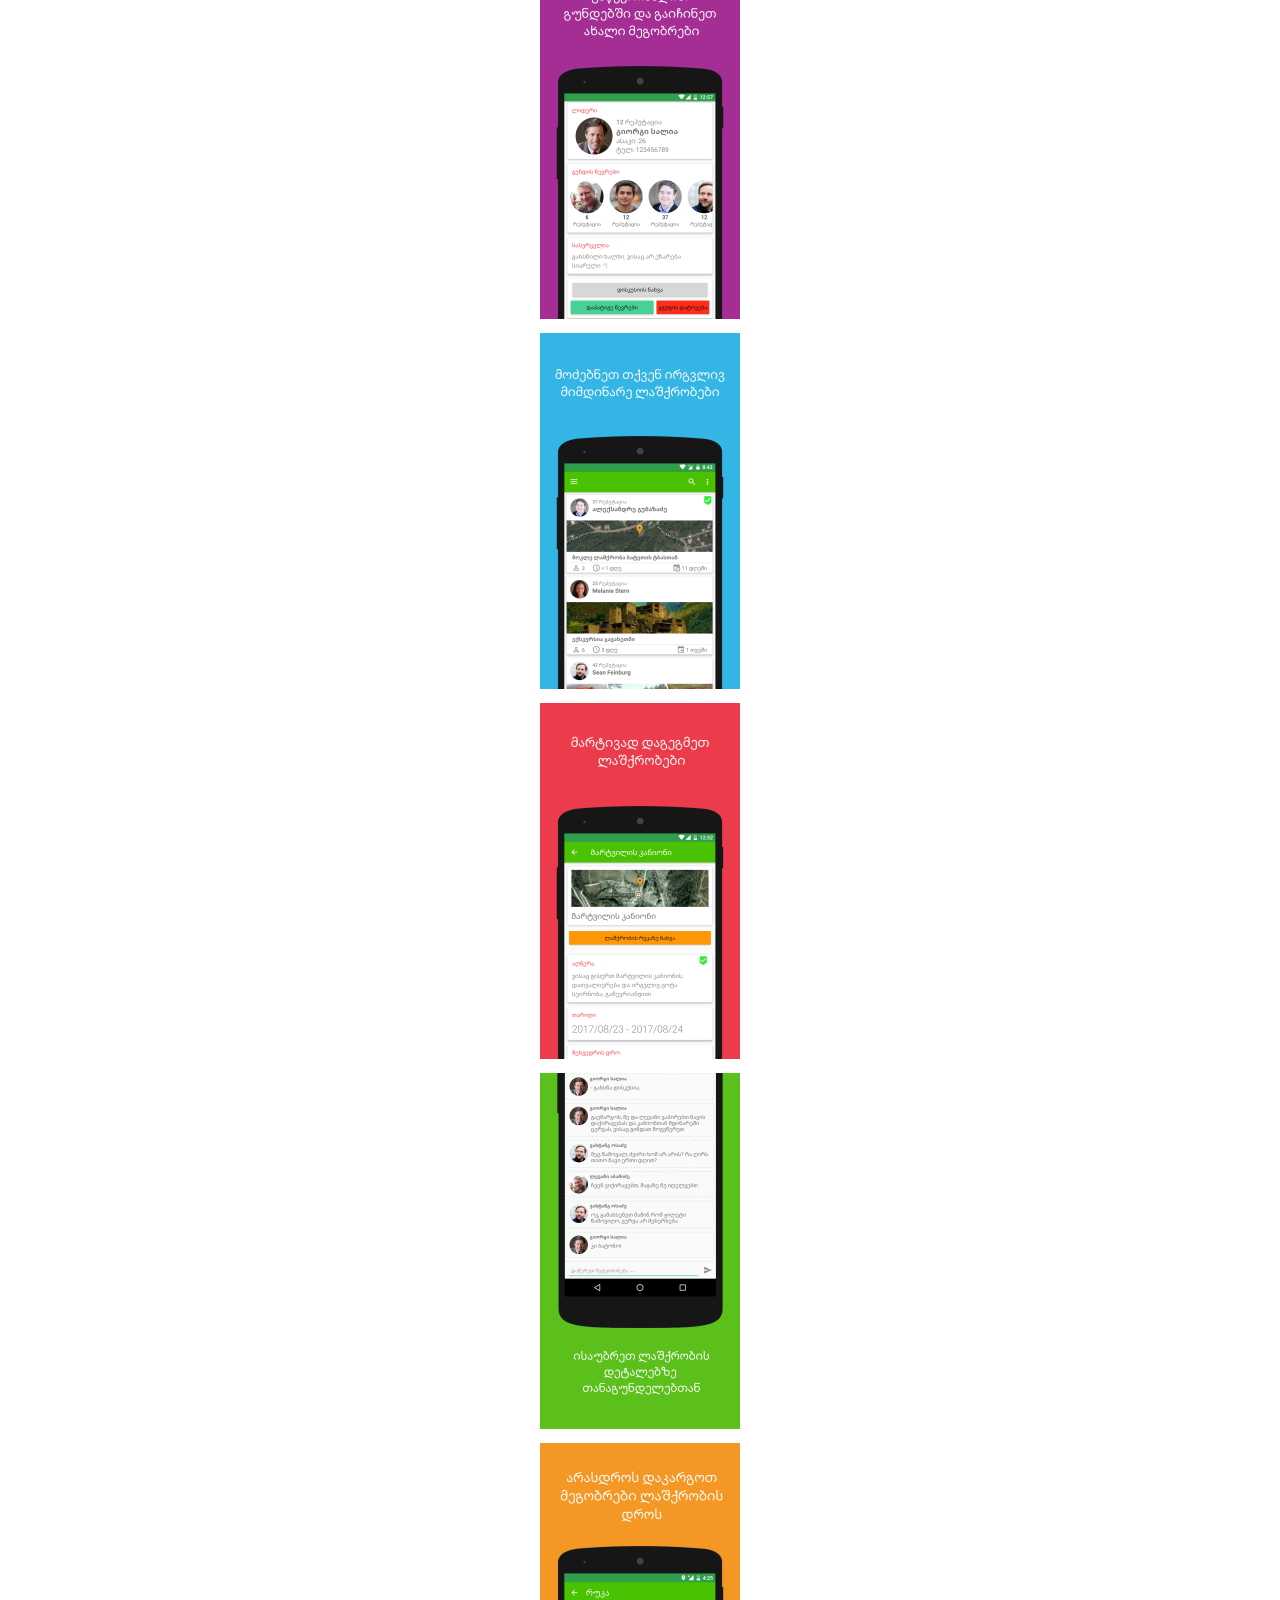
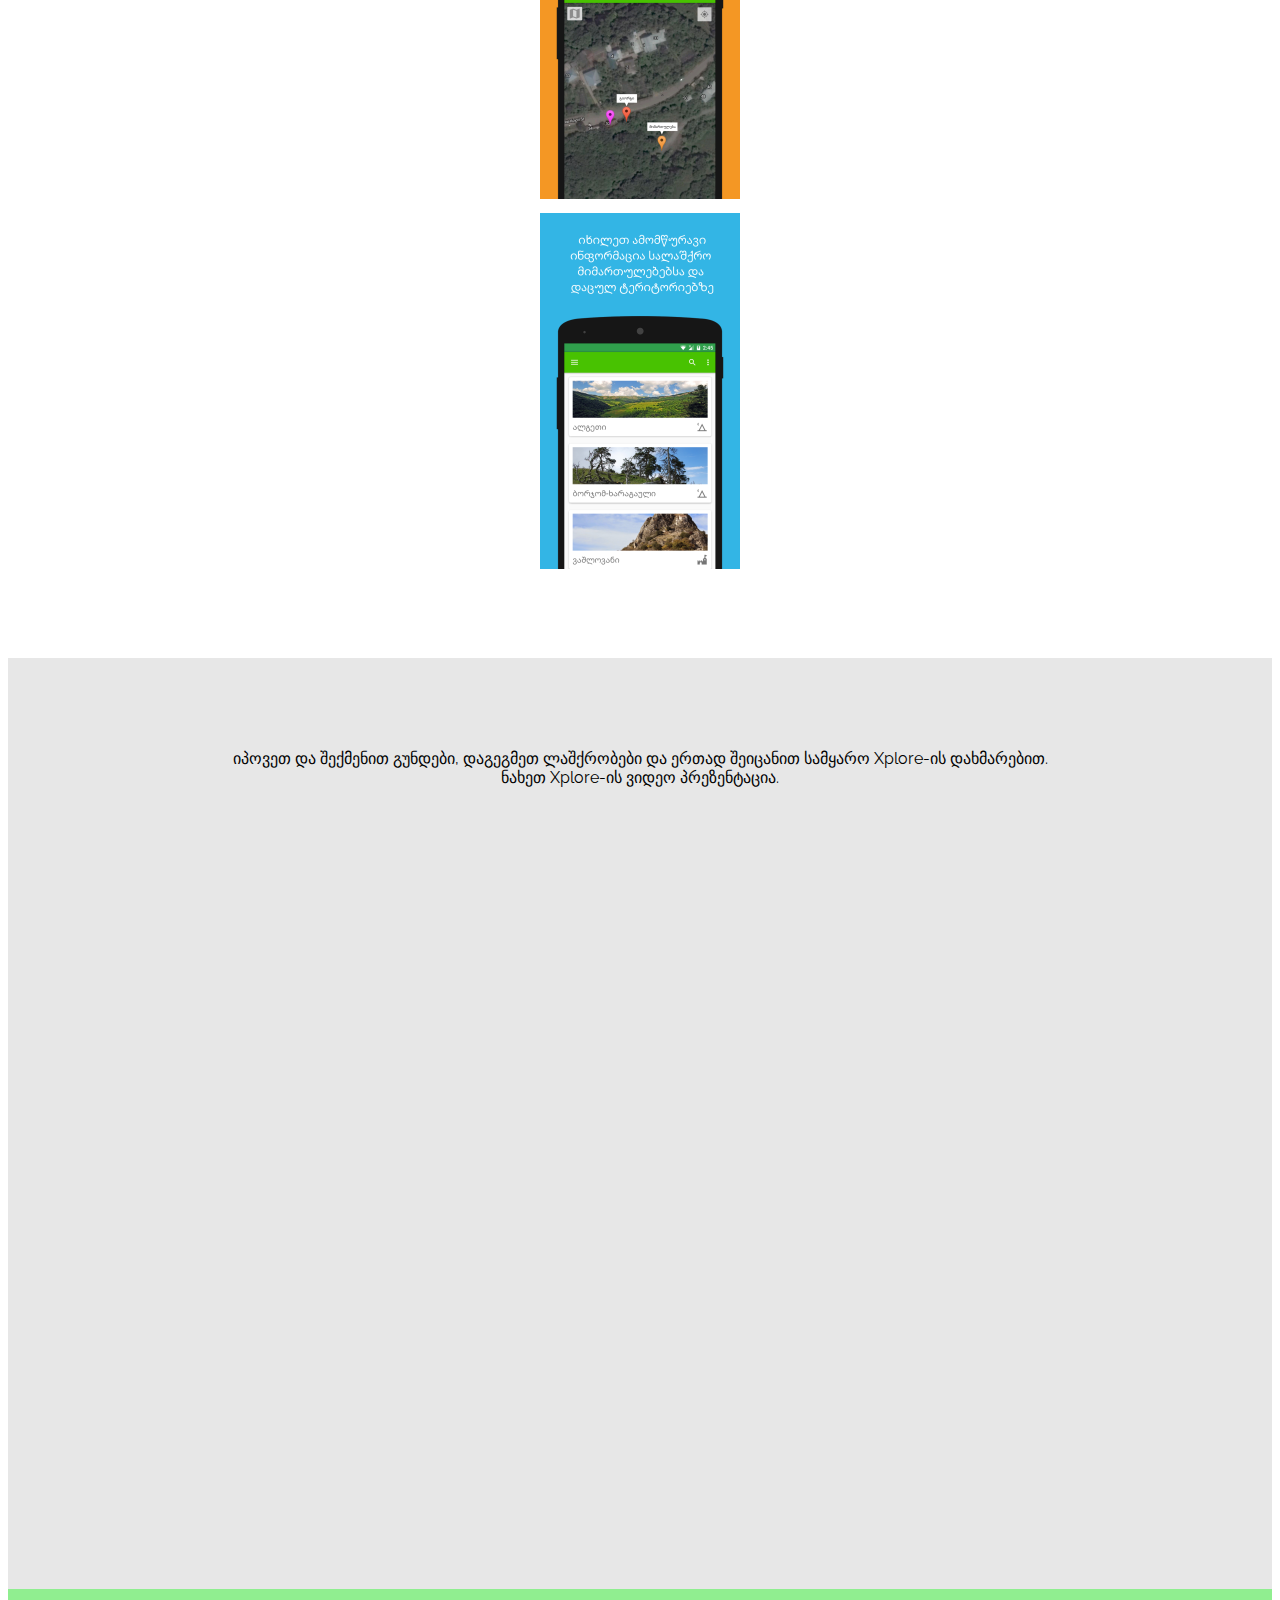
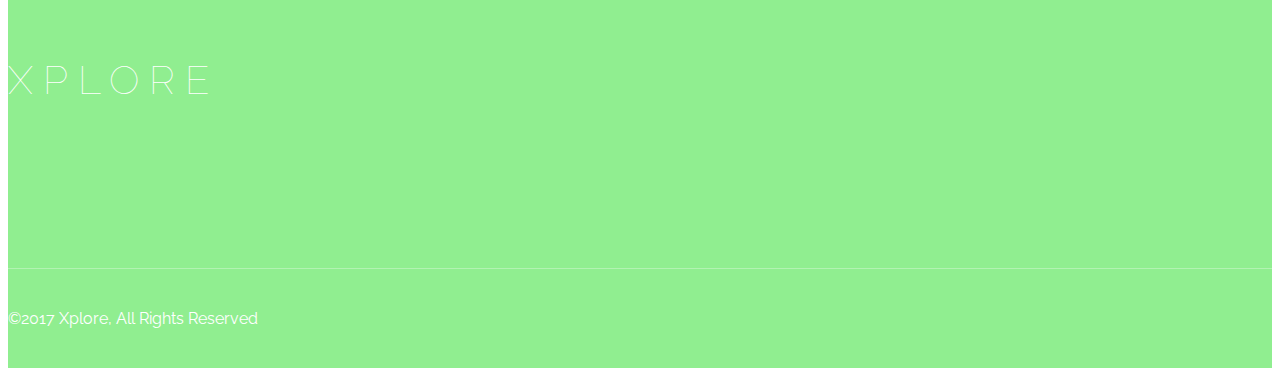
==== commit ceed6cd7: "Update index.html" ====
--- a/index.html
+++ b/index.html
@@ -80,7 +80,7 @@
                             <a href="#" class="btn btn-download wow animated fadeInRight">
                             <i class="fa fa-apple pull-left"></i>
                             <strong>Get it</strong>
-                            <br/>Soon </a>
+                            <br/>Probably never </a>
                         </div> <!-- /.banner-text -->
                     </div>
                 </div>
@@ -94,53 +94,54 @@
     <!-- HHHHHHHHHHHHHHHHHH        Video          HHHHHHHHHHHHHHHH -->
     <div id="video" class="wrapper">
         <div class="container">
-            <h2 class="animation-box wow bounceIn animated">ფუნქციები</h2>
-            <div class="virticle-line"></div>
-            <div class="circle"></div>
             <div class="row">
-                <div class="col-xs-12">
-                    <div id="screenshots" class="owl-carousel owl-theme">
-                      <a href="img/1.png" class="item wow flipInY animated animated" data-lightbox-gallery="screenshots">
-                        <img src="img/1.png" class="img_res wow animated zoomIn" alt="">
-                      </a>
-                      <a href="img/2.png" class="item wow flipInY animated animated" data-lightbox-gallery="screenshots">
-                        <img src="img/2.png" class="img_res wow animated zoomIn" alt="">
-                      </a>
-                      <a href="img/3.png" class="item wow flipInY animated animated" data-lightbox-gallery="screenshots">
-                        <img src="img/3.png" class="img_res wow animated zoomIn" alt="">
-                      </a>
-                      <a href="img/4.png" class="item wow flipInY animated animated" data-lightbox-gallery="screenshots">
-                        <img src="img/4.png" class="img_res wow animated zoomIn" alt="">
-                      </a>
-                      <a href="img/5.png" class="item wow flipInY animated animated" data-lightbox-gallery="screenshots">
-                        <img src="img/5.png" class="img_res wow animated zoomIn" alt="">
-                      </a>
-                      <a href="img/1.png" class="item wow flipInY animated animated" data-lightbox-gallery="screenshots">
-                        <img src="img/1.png" class="img_res wow animated zoomIn" alt="">
-                      </a>
-                      <a href="img/2.png" class="item wow flipInY animated animated" data-lightbox-gallery="screenshots">
-                        <img src="img/2.png" class="img_res wow animated zoomIn" alt="">
-                      </a>
-                      <a href="img/3.png" class="item wow flipInY animated animated" data-lightbox-gallery="screenshots">
-                        <img src="img/3.png" class="img_res wow animated zoomIn" alt="">
-                      </a>
-                      <a href="img/4.png" class="item wow flipInY animated animated" data-lightbox-gallery="screenshots">
-                        <img src="img/4.png" class="img_res wow animated zoomIn" alt="">
-                      </a>
-                      <a href="img/5.png" class="item wow flipInY animated animated" data-lightbox-gallery="screenshots">
-                        <img src="img/5.png" class="img_res wow animated zoomIn" alt="">
-                      </a>
-                      <a href="img/6.png" class="item wow flipInY animated animated" data-lightbox-gallery="screenshots">
-                        <img src="img/6.png" class="img_res wow animated zoomIn" alt="">
-                      </a>
-                    </div>
-                     <div class="customNavigation row">
-                      <a class="btn prev gallery-nav wow animated bounceInLeft"><i class="fa fa-chevron-left"></i></a>
-                      <a class="btn next gallery-nav wow animated bounceInRight"><i class="fa fa-chevron-right"></i></a>
+                <h2 class="animation-box wow bounceIn animated">ფუნქციები</h2>
+                <div class="virticle-line"></div>
+                <div class="circle"></div>
+                <div class="row">
+                    <div class="col-xs-12">
+                        <div id="screenshots" class="owl-carousel owl-theme">
+                          <a href="img/1.png" class="item wow flipInY animated animated" data-lightbox-gallery="screenshots">
+                            <img src="img/1.png" class="img_res wow animated zoomIn" alt="">
+                          </a>
+                          <a href="img/2.png" class="item wow flipInY animated animated" data-lightbox-gallery="screenshots">
+                            <img src="img/2.png" class="img_res wow animated zoomIn" alt="">
+                          </a>
+                          <a href="img/3.png" class="item wow flipInY animated animated" data-lightbox-gallery="screenshots">
+                            <img src="img/3.png" class="img_res wow animated zoomIn" alt="">
+                          </a>
+                          <a href="img/4.png" class="item wow flipInY animated animated" data-lightbox-gallery="screenshots">
+                            <img src="img/4.png" class="img_res wow animated zoomIn" alt="">
+                          </a>
+                          <a href="img/5.png" class="item wow flipInY animated animated" data-lightbox-gallery="screenshots">
+                            <img src="img/5.png" class="img_res wow animated zoomIn" alt="">
+                          </a>
+                          <a href="img/1.png" class="item wow flipInY animated animated" data-lightbox-gallery="screenshots">
+                            <img src="img/1.png" class="img_res wow animated zoomIn" alt="">
+                          </a>
+                          <a href="img/2.png" class="item wow flipInY animated animated" data-lightbox-gallery="screenshots">
+                            <img src="img/2.png" class="img_res wow animated zoomIn" alt="">
+                          </a>
+                          <a href="img/3.png" class="item wow flipInY animated animated" data-lightbox-gallery="screenshots">
+                            <img src="img/3.png" class="img_res wow animated zoomIn" alt="">
+                          </a>
+                          <a href="img/4.png" class="item wow flipInY animated animated" data-lightbox-gallery="screenshots">
+                            <img src="img/4.png" class="img_res wow animated zoomIn" alt="">
+                          </a>
+                          <a href="img/5.png" class="item wow flipInY animated animated" data-lightbox-gallery="screenshots">
+                            <img src="img/5.png" class="img_res wow animated zoomIn" alt="">
+                          </a>
+                          <a href="img/6.png" class="item wow flipInY animated animated" data-lightbox-gallery="screenshots">
+                            <img src="img/6.png" class="img_res wow animated zoomIn" alt="">
+                          </a>
+                        </div>
+                         <div class="customNavigation row">
+                          <a class="btn prev gallery-nav wow animated bounceInLeft"><i class="fa fa-chevron-left"></i></a>
+                          <a class="btn next gallery-nav wow animated bounceInRight"><i class="fa fa-chevron-right"></i></a>
+                        </div>
                     </div>
                 </div>
             </div>
-
         </div> <!-- /.container -->
     </div> <!-- /#video -->
 
@@ -162,65 +163,6 @@
           </div>
         </div>
     </section>
-
-    <!--- -->
-
-
-    <!-- -->
-
-    <!-- HHHHHHHHHHHHHHHHHH        Contact Us          HHHHHHHHHHHHHHHH -->
-    <section id="contact" class="wrapper">
-        <div  class="container">
-            <div class="row">
-                <div class="col-md-3 contact-item col-sm-6 col-xs-12 wow animated fadeInLeft">
-                    <i class="fa fa-map-marker"></i>
-                    <h3>მისამართი</h3>
-                    <p class="contact">
-                      N/A
-                    </p>
-                </div>
-                <div class="col-md-3 contact-item col-sm-6 col-xs-12 wow animated fadeInLeft">
-                    <i class="fa fa-phone"></i>
-                    <h3>ტელეფონი</h3>
-                    <p class="contact">
-                        მობილური: 599 92 84 42
-                    </p>
-                </div>
-                <div class="col-md-3 contact-item col-sm-6 col-xs-12 wow animated fadeInRight">
-                    <i class="fa fa-print"></i>
-                    <h3>ფაქსი</h3>
-                    <p class="contact">
-                        N/A
-                    </p>
-                </div>
-                <div class="col-md-3 contact-item col-sm-6 col-xs-12 wow animated fadeInRight">
-                    <i class="fa fa-envelope"></i>
-                    <h3>ელ-ფოსტა</h3>
-                    <p class="contact">
-                        <a href="mailto:nikaoto@gmail.com">nikaoto@gmail.com</a> <br>
-                    </p>
-                </div>
-            </div> <!-- /.row -->
-            <form class="row form wrapper">
-                <h3>მოგვწერეთ</h3>
-                <div class="col-sm-4 col-xs-12 form-group">
-                    <label class="sr-only">სახელი</label>
-                    <input name="name" class="form-control" type="text" placeholder="სახელი">
-                </div> <!-- /.form-group -->
-                <div class="col-sm-4 col-xs-12 form-group">
-                    <label class="sr-only">ელ-ფოსტა</label>
-                    <input name="email" class="form-control" type="email" placeholder="ელ-ფოსტა">
-                </div>
-                <div class="row">
-                    <div class="col-md-12 col-xs-12 form-group">
-                        <label class="sr-only">Message</label>
-                        <textarea class="message form-control" placeholder="წერილი"></textarea>
-                    </div> <!-- /.form-group -->
-                    <input class="btn btn-sub" onclick="window.open('mailto:nikaoto@gmail.com');" type="submit" value="გააგზავნე წერილი">
-                </div>
-            </form> <!-- /.row -->
-        </div> <!-- /.container -->
-    </section> <!-- /#contact -->
 
     <!-- HHHHHHHHHHHHHHHHHH        Footer          HHHHHHHHHHHHHHHH -->
 
